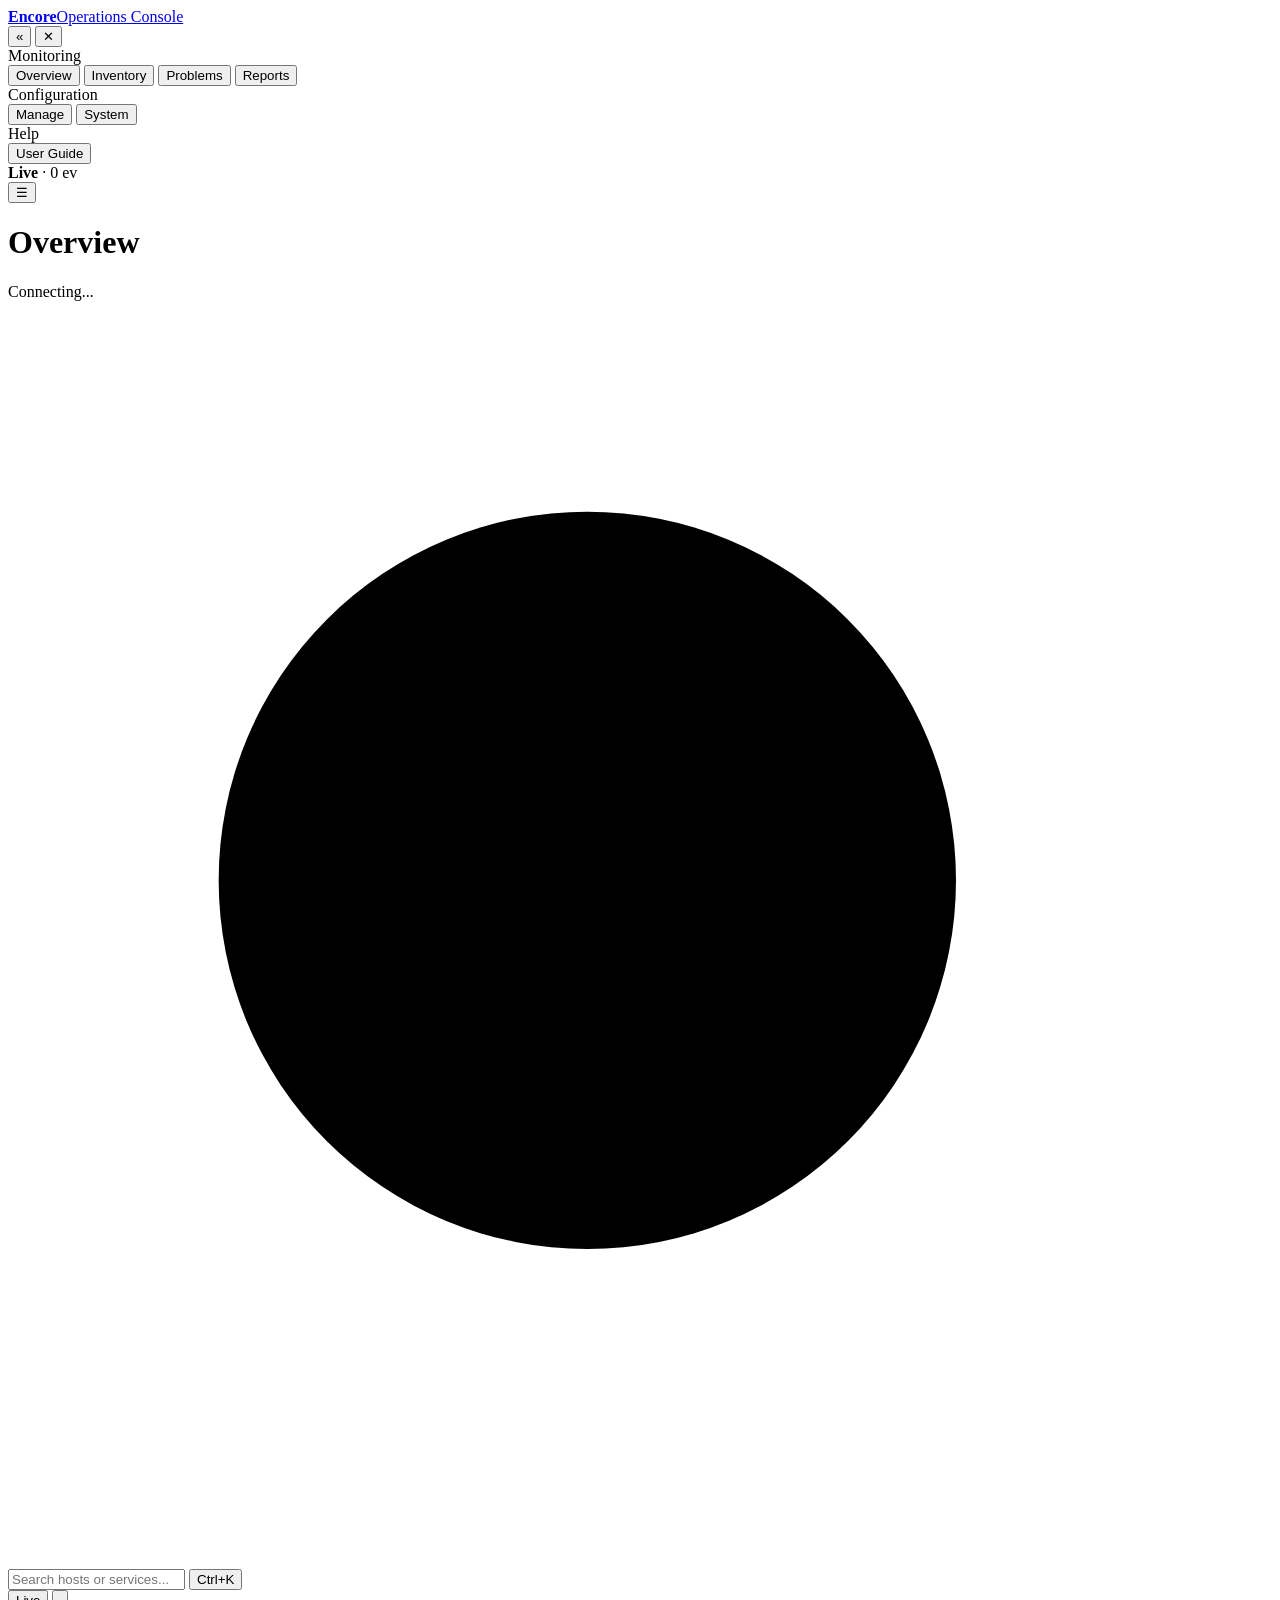
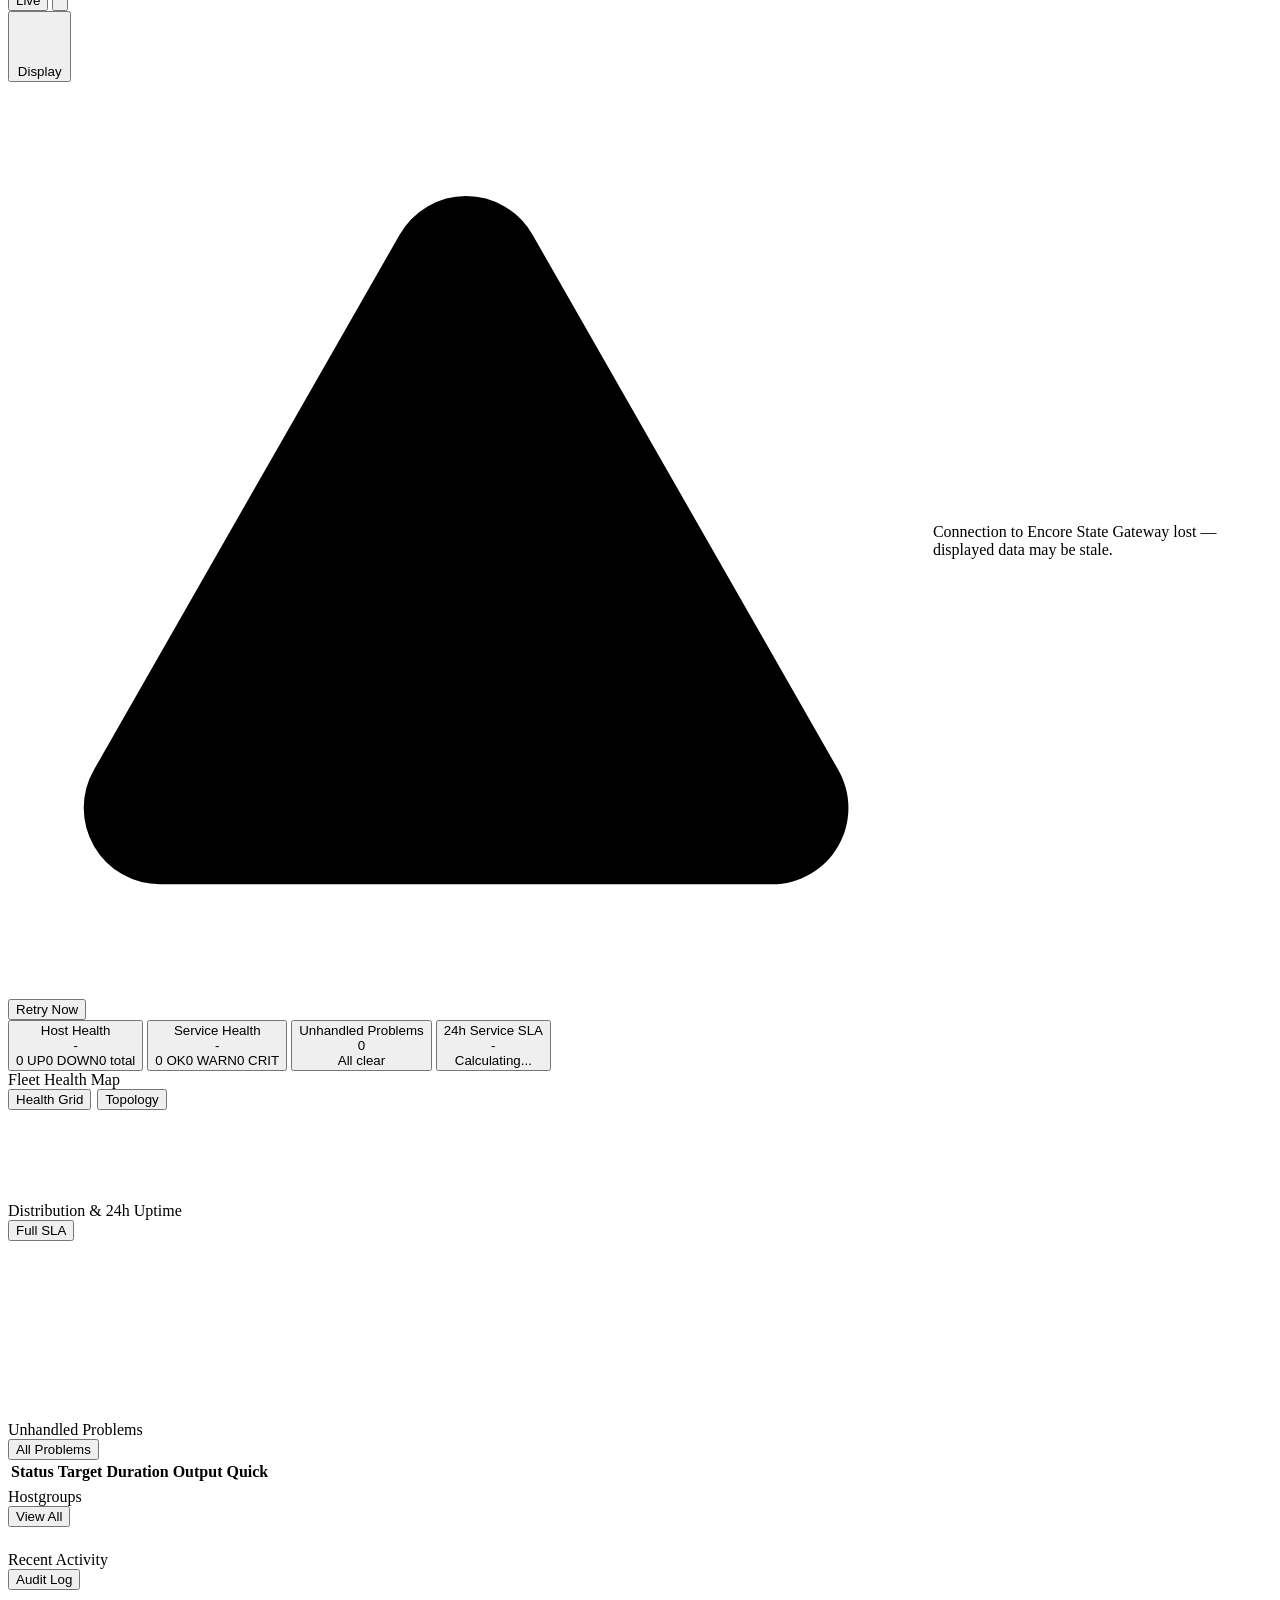
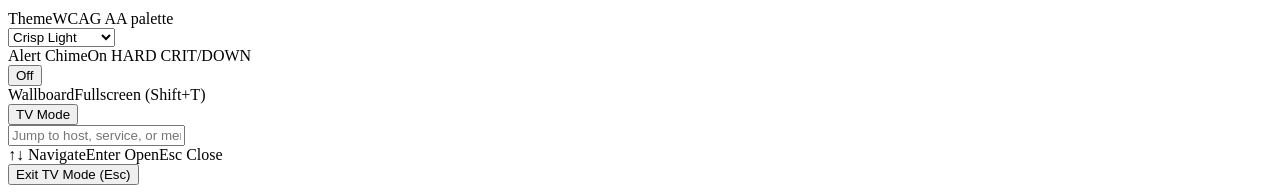
==== api/state-gateway/web/index.html @ 56de310e "feat(dashboard): impeccable UI/UX overhaul, WCAG AA contrast, hardening and a11y" ====
<!DOCTYPE html>
<html lang="en">
<head>
<meta charset="utf-8">
<meta name="viewport" content="width=device-width, initial-scale=1">
<title>Encore — Monitoring &amp; Operations Console</title>
<link rel="icon" href="/favicon.ico" sizes="any">
<link rel="icon" type="image/png" sizes="32x32" href="/assets/favicon/favicon-32.png">
<link rel="apple-touch-icon" href="/assets/favicon/apple-touch-icon.png">
<link rel="stylesheet" href="/css/app.css">
</head>
<body>
<div class="shell">
  <!-- Mobile Sidebar Backdrop -->
  <div class="sb-backdrop" id="sb-backdrop" onclick="closeMobileSidebar()"></div>

  <!-- Left Sidebar -->
  <aside class="sidebar" id="sidebar" aria-label="Primary Navigation">
    <div class="sb-head">
      <a class="sb-brand" href="#overview" onclick="setView('overview');return false">
        <encore-icon name="logo" size="2" live></encore-icon>
        <div class="brand-text"><strong>Encore</strong><span>Operations Console</span></div>
      </a>
      <button class="sb-toggle desktop-only" id="sb-toggle-btn" onclick="toggleSidebar()" title="Collapse sidebar" aria-label="Collapse sidebar" aria-expanded="true">«</button>
      <button class="sb-toggle mobile-only" onclick="closeMobileSidebar()" title="Close menu" aria-label="Close menu">✕</button>
    </div>

    <nav class="sb-nav">
      <div class="nav-section">Monitoring</div>
      <button class="nav-item active" id="nav-overview" onclick="setView('overview')" title="Overview" aria-label="Overview">
        <img src="/assets/icons/dashboard.svg" alt=""><span class="nav-text">Overview</span>
      </button>
      <button class="nav-item" id="nav-inventory" onclick="setView('inventory')" title="Inventory" aria-label="Inventory">
        <img src="/assets/icons/server.svg" alt=""><span class="nav-text">Inventory</span>
      </button>
      <button class="nav-item" id="nav-problems" onclick="setView('problems')" title="Problems" aria-label="Problems">
        <img src="/assets/icons/alert.svg" alt=""><span class="nav-text">Problems</span>
        <span class="nav-badge" id="nav-prob-badge" style="display:none">0</span>
      </button>
      <button class="nav-item" id="nav-reports" onclick="setView('reports')" title="Reports" aria-label="Reports">
        <img src="/assets/icons/database.svg" alt=""><span class="nav-text">Reports</span>
      </button>

      <div class="nav-divider"></div>
      <div class="nav-section">Configuration</div>
      <button class="nav-item" id="nav-manage" onclick="setView('manage')" title="Manage Configuration" aria-label="Manage Configuration">
        <img src="/assets/icons/settings.svg" alt=""><span class="nav-text">Manage</span>
        <span class="nav-badge warn" id="nav-pending-badge" style="display:none" title="Pending configuration changes">•</span>
      </button>
      <button class="nav-item" id="nav-system" onclick="setView('system')" title="System Controls" aria-label="System Controls">
        <img src="/assets/icons/log.svg" alt=""><span class="nav-text">System</span>
      </button>

      <div class="nav-divider"></div>
      <div class="nav-section">Help</div>
      <button class="nav-item" id="nav-guide" onclick="setView('guide')" title="User Guide" aria-label="User Guide">
        <img src="/assets/icons/cloud.svg" alt=""><span class="nav-text">User Guide</span>
      </button>
    </nav>

    <div class="sb-foot">
      <div class="sb-status" role="status" aria-live="polite">
        <span class="pulse-dot ok" id="conn-dot"></span>
        <span class="sb-foot-text"><b id="conn-label">Live</b> · <span id="events-pill">0 ev</span></span>
      </div>
    </div>
  </aside>

  <!-- Main Workspace -->
  <div class="main">
    <header class="topbar">
      <div class="topbar-left">
        <button class="btn btn-sm mobile-menu-btn" onclick="openMobileSidebar()" aria-label="Open navigation menu">☰</button>
        <div>
          <h1 class="page-title" id="page-title">Overview</h1>
          <div class="page-sub" id="sub-meta">Connecting...</div>
        </div>
      </div>
      <div class="topbar-right">
        <div class="search-box">
          <span class="search-ico" aria-hidden="true">
            <svg class="ui-ico sm" viewBox="0 0 24 24"><circle cx="11" cy="11" r="7"/><path d="m20 20-3.5-3.5"/></svg>
          </span>
          <input type="search" id="global-search" placeholder="Search hosts or services..." aria-label="Search hosts or services" oninput="onGlobalSearch()">
          <button type="button" class="kbd-hint desktop-only" onclick="openQuickJump()" title="Open Quick Jump (Ctrl+K)">Ctrl+K</button>
        </div>

        <div style="display:inline-flex;gap:4px">
          <button class="btn btn-sm active" id="live-toggle-btn" onclick="toggleLiveUpdates()" title="Real-time SSE active — click to pause/resume">Live</button>
          <button class="icon-btn" onclick="refreshAll()" title="Refresh now" aria-label="Refresh data now">
            <svg class="ui-ico sm" viewBox="0 0 24 24"><path d="M21 12a9 9 0 1 1-2.64-6.36"/><path d="M21 3v6h-6"/></svg>
          </button>
        </div>

        <div class="menu-anchor">
          <button class="btn btn-sm" id="display-menu-btn" onclick="toggleDisplayMenu(event)" aria-haspopup="true" aria-expanded="false" title="Display, Theme, Alerts &amp; TV Mode">
            <svg class="ui-ico sm" viewBox="0 0 24 24"><path d="M4 21v-7M4 10V3M12 21v-9M12 8V3M20 21v-5M20 12V3M2 14h4M10 8h4M18 16h4"/></svg>
            <span class="desktop-only">Display</span>
          </button>
        </div>

        <button class="user-chip" id="user-chip" onclick="openAccountModal()" title="Account &amp; RBAC Role" style="display:none">
          <span id="user-chip-name">admin</span>
          <span class="flag-tag" id="user-chip-role">ADMIN</span>
        </button>
      </div>
    </header>

    <!-- High-Contrast Connection Lost / Stale Data Banner -->
    <div class="conn-banner" id="conn-banner" role="alert">
      <div style="display:flex;align-items:center;gap:8px">
        <svg class="ui-ico" viewBox="0 0 24 24"><path d="m21.73 18-8-14a2 2 0 0 0-3.48 0l-8 14A2 2 0 0 0 4 21h16a2 2 0 0 0 1.73-3Z"/><path d="M12 9v4M12 17h.01"/></svg>
        <span id="conn-banner-text">Connection to Encore State Gateway lost — displayed data may be stale.</span>
      </div>
      <button class="btn btn-sm" onclick="refreshAll()">Retry Now</button>
    </div>

    <!-- Pending Configuration Changes Banner -->
    <div class="pending-banner" id="pending-banner" style="display:none">
      <div style="display:flex;align-items:center;gap:8px;flex-wrap:wrap">
        <span class="badge c-warn">DRAFT</span>
        <span id="pending-summary-text"><b>Pending Encore Config</b> — changes are not active until Apply &amp; Reload.</span>
      </div>
      <div style="display:flex;gap:6px;flex-wrap:wrap">
        <button class="btn btn-sm" onclick="openDiffReviewModal()">Review Changes</button>
        <button class="btn btn-sm danger" onclick="discardPendingChanges()">Discard</button>
        <button class="btn btn-sm" onclick="setView('manage');runValidate(false)">Validate</button>
        <button class="btn btn-sm primary" onclick="runValidate(true)">Apply &amp; Reload</button>
      </div>
    </div>

    <main class="content">
      <!-- OVERVIEW -->
      <section id="sec-overview" class="view-section">
        <div class="kpi-grid">
          <button type="button" class="kpi-card" onclick="setView('inventory','byhost')">
            <div class="kpi-top"><span class="kpi-label">Host Health</span><img class="kpi-icon" id="kpi-h-icon" src="/assets/status/status-ok.svg" alt=""></div>
            <div class="kpi-val" id="ov-h-pct">-</div>
            <div class="kpi-sub"><span id="ov-h-up">0 UP</span><span id="ov-h-down" style="color:var(--crit-fg)">0 DOWN</span><span id="ov-h-tot">0 total</span></div>
          </button>
          <button type="button" class="kpi-card" onclick="setView('inventory','services')">
            <div class="kpi-top"><span class="kpi-label">Service Health</span><img class="kpi-icon" id="kpi-s-icon" src="/assets/status/status-ok.svg" alt=""></div>
            <div class="kpi-val" id="ov-s-pct">-</div>
            <div class="kpi-sub"><span id="ov-s-ok">0 OK</span><span id="ov-s-warn" style="color:var(--warn-fg)">0 WARN</span><span id="ov-s-crit" style="color:var(--crit-fg)">0 CRIT</span></div>
          </button>
          <button type="button" class="kpi-card" id="kpi-unhandled-card" onclick="quickUnhandled()">
            <div class="kpi-top"><span class="kpi-label">Unhandled Problems</span><img class="kpi-icon" id="kpi-u-icon" src="/assets/status/status-info.svg" alt=""></div>
            <div class="kpi-val" id="ov-unhandled">0</div>
            <div class="kpi-sub"><span id="ov-u-sub">All clear</span></div>
          </button>
          <button type="button" class="kpi-card" onclick="setView('reports','sla')">
            <div class="kpi-top"><span class="kpi-label">24h Service SLA</span><img class="kpi-icon" id="kpi-sla-icon" src="/assets/status/status-ok.svg" alt=""></div>
            <div class="kpi-val" id="ov-sla-val">-</div>
            <div class="kpi-sub"><span id="ov-sla-sub">Calculating...</span></div>
          </button>
        </div>

        <!-- Incident-First Slot: Unhandled Problems moves here automatically when unhandled > 0 -->
        <div id="ov-incident-top"></div>

        <!-- Overview Visual Charts Row -->
        <div class="ov-visuals">
          <div class="panel" style="margin-bottom:0">
            <div class="panel-head">
              <div class="panel-title"><img src="/assets/icons/network.svg" alt="">Fleet Health Map</div>
              <div style="display:flex;gap:6px">
                <button class="btn btn-sm active" id="ov-map-grid-btn" onclick="setOvMapMode('grid')">Health Grid</button>
                <button class="btn btn-sm" id="ov-map-topo-btn" onclick="setOvMapMode('topo')">Topology</button>
              </div>
            </div>
            <div id="ov-fleet-map" style="padding:14px 16px"><div class="skel-stack"><div class="skel" style="width:60%"></div><div class="skel" style="height:64px"></div></div></div>
          </div>
          <div class="panel" style="margin-bottom:0">
            <div class="panel-head">
              <div class="panel-title"><img src="/assets/icons/database.svg" alt="">Distribution &amp; 24h Uptime</div>
              <button class="btn btn-sm" onclick="setView('reports','sla')">Full SLA</button>
            </div>
            <div id="ov-mini-charts" style="padding:14px 16px"><div class="skel-stack"><div class="skel" style="height:80px"></div><div class="skel" style="height:56px"></div></div></div>
          </div>
        </div>

        <div class="split-2" style="margin-top:16px">
          <div id="ov-incident-home">
            <div class="panel" id="ov-prob-panel">
              <div class="panel-head">
                <div class="panel-title"><img src="/assets/icons/alert.svg" alt="">Unhandled Problems</div>
                <button class="btn btn-sm" onclick="setView('problems')">All Problems</button>
              </div>
              <div class="table-wrap">
                <table>
                  <thead><tr><th>Status</th><th>Target</th><th>Duration</th><th>Output</th><th style="text-align:right">Quick</th></tr></thead>
                  <tbody id="ov-prob-body"><tr><td colspan="5"><div class="skel-stack"><div class="skel"></div><div class="skel" style="width:75%"></div></div></td></tr></tbody>
                </table>
              </div>
            </div>
          </div>
          <div>
            <div class="panel">
              <div class="panel-head">
                <div class="panel-title"><img src="/assets/icons/network.svg" alt="">Hostgroups</div>
                <button class="btn btn-sm" onclick="setView('inventory','groups')">View All</button>
              </div>
              <div id="ov-hg-list" style="padding:12px 16px"><div class="skel-stack"><div class="skel"></div><div class="skel" style="width:80%"></div></div></div>
            </div>
            <div class="panel" id="ov-audit-panel">
              <div class="panel-head">
                <div class="panel-title"><img src="/assets/icons/log.svg" alt="">Recent Activity</div>
                <button class="btn btn-sm" onclick="setView('system','audit')">Audit Log</button>
              </div>
              <div id="ov-audit-list" style="padding:10px 16px"><div class="skel-stack"><div class="skel"></div></div></div>
            </div>
          </div>
        </div>
      </section>

      <!-- INVENTORY & PROBLEMS -->
      <section id="sec-monitor" class="view-section" style="display:none">
        <div class="subtabs">
          <div class="subtab-list" id="mon-subtabs"></div>
          <div class="subtab-actions" id="mon-filters">
            <select id="hg-select" aria-label="Filter by hostgroup" onchange="onFilterChange()"><option value="">All Hostgroups</option></select>
            <select id="sg-select" aria-label="Filter by servicegroup" onchange="onFilterChange()"><option value="">All Servicegroups</option></select>
            <select id="state-select" aria-label="Filter by status" onchange="onFilterChange()"><option value="">All States</option></select>
            <select id="sort-select" aria-label="Sort order" onchange="onFilterChange()">
              <option value="severity">Sort: Severity</option>
              <option value="name">Sort: Name</option>
              <option value="last_check">Sort: Last Check</option>
              <option value="duration">Sort: State Age</option>
            </select>
            <label class="chk-pill"><input type="checkbox" id="unhandled-chk" onchange="onFilterChange()"> Unhandled</label>
            <button class="btn btn-sm" id="group-view-btn" onclick="toggleGroupByHost()">Grouped</button>
            <select id="limit-select" aria-label="Items per page" onchange="onFilterChange()"><option value="25">25 / page</option><option value="50" selected>50 / page</option><option value="100">100 / page</option></select>
            <button class="btn btn-sm" id="clear-filters-btn" style="display:none" onclick="clearMonitorFilters()">Clear filters</button>
          </div>
        </div>
        <div id="mon-bulk-bar" class="bulk-bar" style="display:none"></div>
        <div id="mon-body"></div>
      </section>

      <!-- MANAGE -->
      <section id="sec-manage" class="view-section" style="display:none">
        <div class="subtabs">
          <div class="subtab-list">
            <button class="subtab active" id="mtab-objects" onclick="setManageTab('objects')">Hosts &amp; Services</button>
            <button class="subtab" id="mtab-templates" onclick="setManageTab('templates')">Templates</button>
            <button class="subtab" id="mtab-commands" onclick="setManageTab('commands')">Commands</button>
            <button class="subtab" id="mtab-groups" onclick="setManageTab('groups')">Groups</button>
            <button class="subtab" id="mtab-notifications" onclick="setManageTab('notifications')">Notifications</button>
            <button class="subtab" id="mtab-secrets" onclick="setManageTab('secrets')">Secrets</button>
            <button class="subtab" id="mtab-users" onclick="setManageTab('users')">Users</button>
          </div>
          <div class="subtab-actions">
            <button class="btn btn-sm" id="mg-review-btn" style="display:none" onclick="openDiffReviewModal()">Review Diff</button>
            <button class="btn btn-sm" onclick="runValidate(false)">Validate</button>
            <button class="btn btn-sm primary" onclick="runValidate(true)">Apply &amp; Reload</button>
          </div>
        </div>
        <pre class="console-out" id="validate-console"></pre>
        <div id="manage-content"></div>
      </section>

      <!-- SYSTEM -->
      <section id="sec-system" class="view-section" style="display:none">
        <div class="subtabs">
          <div class="subtab-list">
            <button class="subtab active" id="stab-controls" onclick="setSysTab('controls')">Controls</button>
            <button class="subtab" id="stab-backups" onclick="setSysTab('backups')">Backups</button>
            <button class="subtab" id="stab-audit" onclick="setSysTab('audit')">Audit</button>
          </div>
        </div>
        <div id="system-content"></div>
      </section>

      <!-- GUIDE -->
      <section id="sec-guide" class="view-section" style="display:none">
        <div class="subtabs">
          <div class="subtab-list">
            <button class="subtab active" id="gtab-quick" onclick="setGuideTab('quick')">Workflow</button>
            <button class="subtab" id="gtab-menus" onclick="setGuideTab('menus')">Menus &amp; Features</button>
            <button class="subtab" id="gtab-ncpa" onclick="setGuideTab('ncpa')">NCPA Setup</button>
            <button class="subtab" id="gtab-notify" onclick="setGuideTab('notify')">Notifications</button>
            <button class="subtab" id="gtab-catalog" onclick="setGuideTab('catalog')">Catalog</button>
            <button class="subtab" id="gtab-paths" onclick="setGuideTab('paths')">Paths &amp; FAQ</button>
          </div>
          <div class="subtab-actions">
            <input type="search" id="guide-search" placeholder="Filter guide..." aria-label="Filter guide" style="width:180px" oninput="renderGuide()">
          </div>
        </div>
        <div id="guide-content"></div>
      </section>

      <!-- REPORTS -->
      <section id="sec-reports" class="view-section" style="display:none">
        <div class="subtabs">
          <div class="subtab-list">
            <button class="subtab active" id="rtab-sla" onclick="setReportTab('sla')">SLA &amp; Charts</button>
            <button class="subtab" id="rtab-metrics" onclick="setReportTab('metrics')">Metrics</button>
            <button class="subtab" id="rtab-alerts" onclick="setReportTab('alerts')">Alerts</button>
            <button class="subtab" id="rtab-eventlog" onclick="setReportTab('eventlog')">Event Log</button>
          </div>
          <div class="subtab-actions">
            <button class="btn btn-sm active" id="rr-24h" onclick="setReportRange('24h')">24h</button>
            <button class="btn btn-sm" id="rr-7d" onclick="setReportRange('7d')">7d</button>
            <button class="btn btn-sm" id="rr-30d" onclick="setReportRange('30d')">30d</button>
            <button class="btn btn-sm" id="rr-custom" onclick="setReportRange('custom')">Custom</button>
          </div>
        </div>
        <div class="rep-filterbar" id="rep-filterbar">
          <select id="rep-target" aria-label="Report target" onchange="onReportFilterChange()"><option value="services">Services</option><option value="hosts">Hosts</option></select>
          <select id="rep-hg" aria-label="Filter by hostgroup" onchange="onReportFilterChange()"><option value="">All Hostgroups</option></select>
          <select id="rep-host" aria-label="Filter by host" onchange="onReportHostChange()"><option value="">All Hosts</option></select>
          <select id="rep-svc" aria-label="Filter by service" onchange="onReportFilterChange()"><option value="">All Services</option></select>
          <div id="rep-custom-dates" style="display:none;gap:6px;align-items:center">
            <input type="date" id="rep-from" aria-label="Start date" onchange="loadReports()">
            <span class="name-sub">to</span>
            <input type="date" id="rep-to" aria-label="End date" onchange="loadReports()">
          </div>
          <div id="rep-sla-controls" style="display:flex;gap:6px;margin-left:auto;flex-wrap:wrap">
            <button class="btn btn-sm active" id="rep-group-btn" onclick="toggleRepGroupByHost()">Grouped</button>
            <button class="btn btn-sm" onclick="openDigestModal()">Schedule Digest</button>
            <button class="btn btn-sm" onclick="exportReport('csv')">CSV</button>
            <button class="btn btn-sm primary" onclick="exportReport('html')">Print / PDF</button>
          </div>
        </div>
        <div id="reports-content"></div>
      </section>
    </main>
  </div>
</div>

<!-- Display Preferences Popover (Outside overflow containers) -->
<div class="display-menu" id="display-menu" role="menu" aria-label="Display Preferences">
  <div class="dm-row">
    <div><span class="dm-label">Theme</span><span class="dm-sub">WCAG AA palette</span></div>
    <select id="theme-select" onchange="applyTheme(this.value)" aria-label="Select Theme">
      <option value="light">Crisp Light</option>
      <option value="dark">Midnight Slate</option>
      <option value="cyber">Encore Cyber</option>
      <option value="nord">Nordic Frost</option>
      <option value="emerald">Terminal Ops</option>
    </select>
  </div>
  <div class="dm-row">
    <div><span class="dm-label">Alert Chime</span><span class="dm-sub">On HARD CRIT/DOWN</span></div>
    <button class="btn btn-sm" id="alert-sound-btn" onclick="toggleAlertSound()">Off</button>
  </div>
  <div class="dm-row">
    <div><span class="dm-label">Wallboard</span><span class="dm-sub">Fullscreen (Shift+T)</span></div>
    <button class="btn btn-sm" id="tv-mode-btn" onclick="closeDisplayMenu();toggleTVMode()">TV Mode</button>
  </div>
</div>

<!-- Drawers (z:40), Modals & Quick Jump (z:50) -->
<div class="drawer-wrap" id="drawer-wrap" role="dialog" aria-modal="true" aria-label="Object Details" onclick="if(event.target===this)closeDrawer()"><div class="drawer" id="drawer-body"></div></div>
<div class="backdrop" id="modal-backdrop" role="dialog" aria-modal="true" onclick="if(event.target===this)closeModal()"><div class="modal" id="modal-content"></div></div>
<div class="backdrop" id="confirm-backdrop" role="dialog" aria-modal="true" onclick="if(event.target===this)resolveConfirm(false)">
  <div class="modal confirm-modal" id="confirm-content"></div>
</div>
<div class="backdrop" id="qj-backdrop" role="dialog" aria-modal="true" aria-label="Quick Jump" onclick="if(event.target===this)closeQuickJump()">
  <div class="qj-box">
    <input type="text" id="qj-input" placeholder="Jump to host, service, or menu..." aria-label="Quick Jump search" oninput="renderQuickJump()" onkeydown="onQuickJumpKey(event)">
    <div class="qj-list" id="qj-list"></div>
    <div class="qj-foot"><span>↑↓ Navigate</span><span>Enter Open</span><span>Esc Close</span></div>
  </div>
</div>
<div id="toast" role="status" aria-live="polite"></div>
<button class="btn primary tv-exit-btn" id="tv-exit-btn" onclick="toggleTVMode()">Exit TV Mode (Esc)</button>

<script src="/js/encore-icons.js"></script>
<script src="/js/core.js"></script>
<script src="/js/monitor.js"></script>
<script src="/js/manage.js"></script>
<script src="/js/guide.js"></script>
<script src="/js/reports.js"></script>
<script>
  initAuthAndBoot();
</script>
</body>
</html>
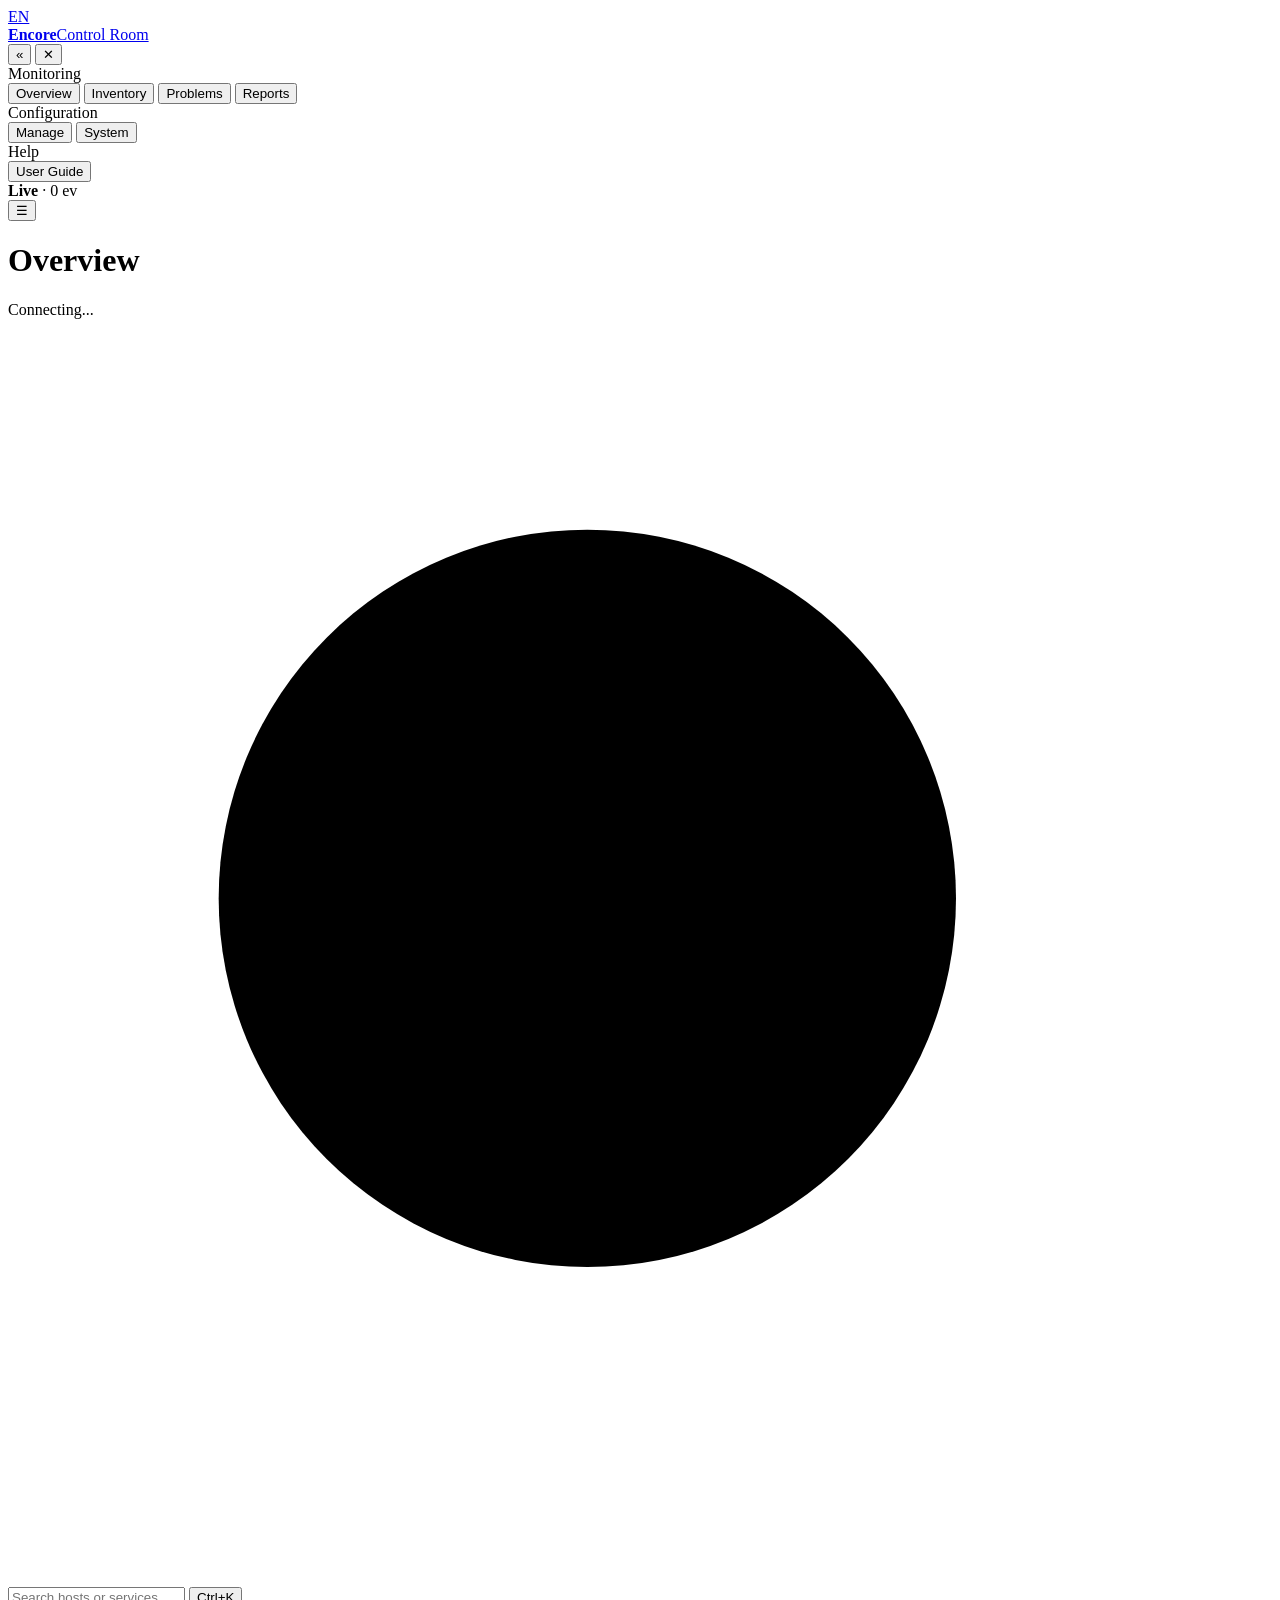
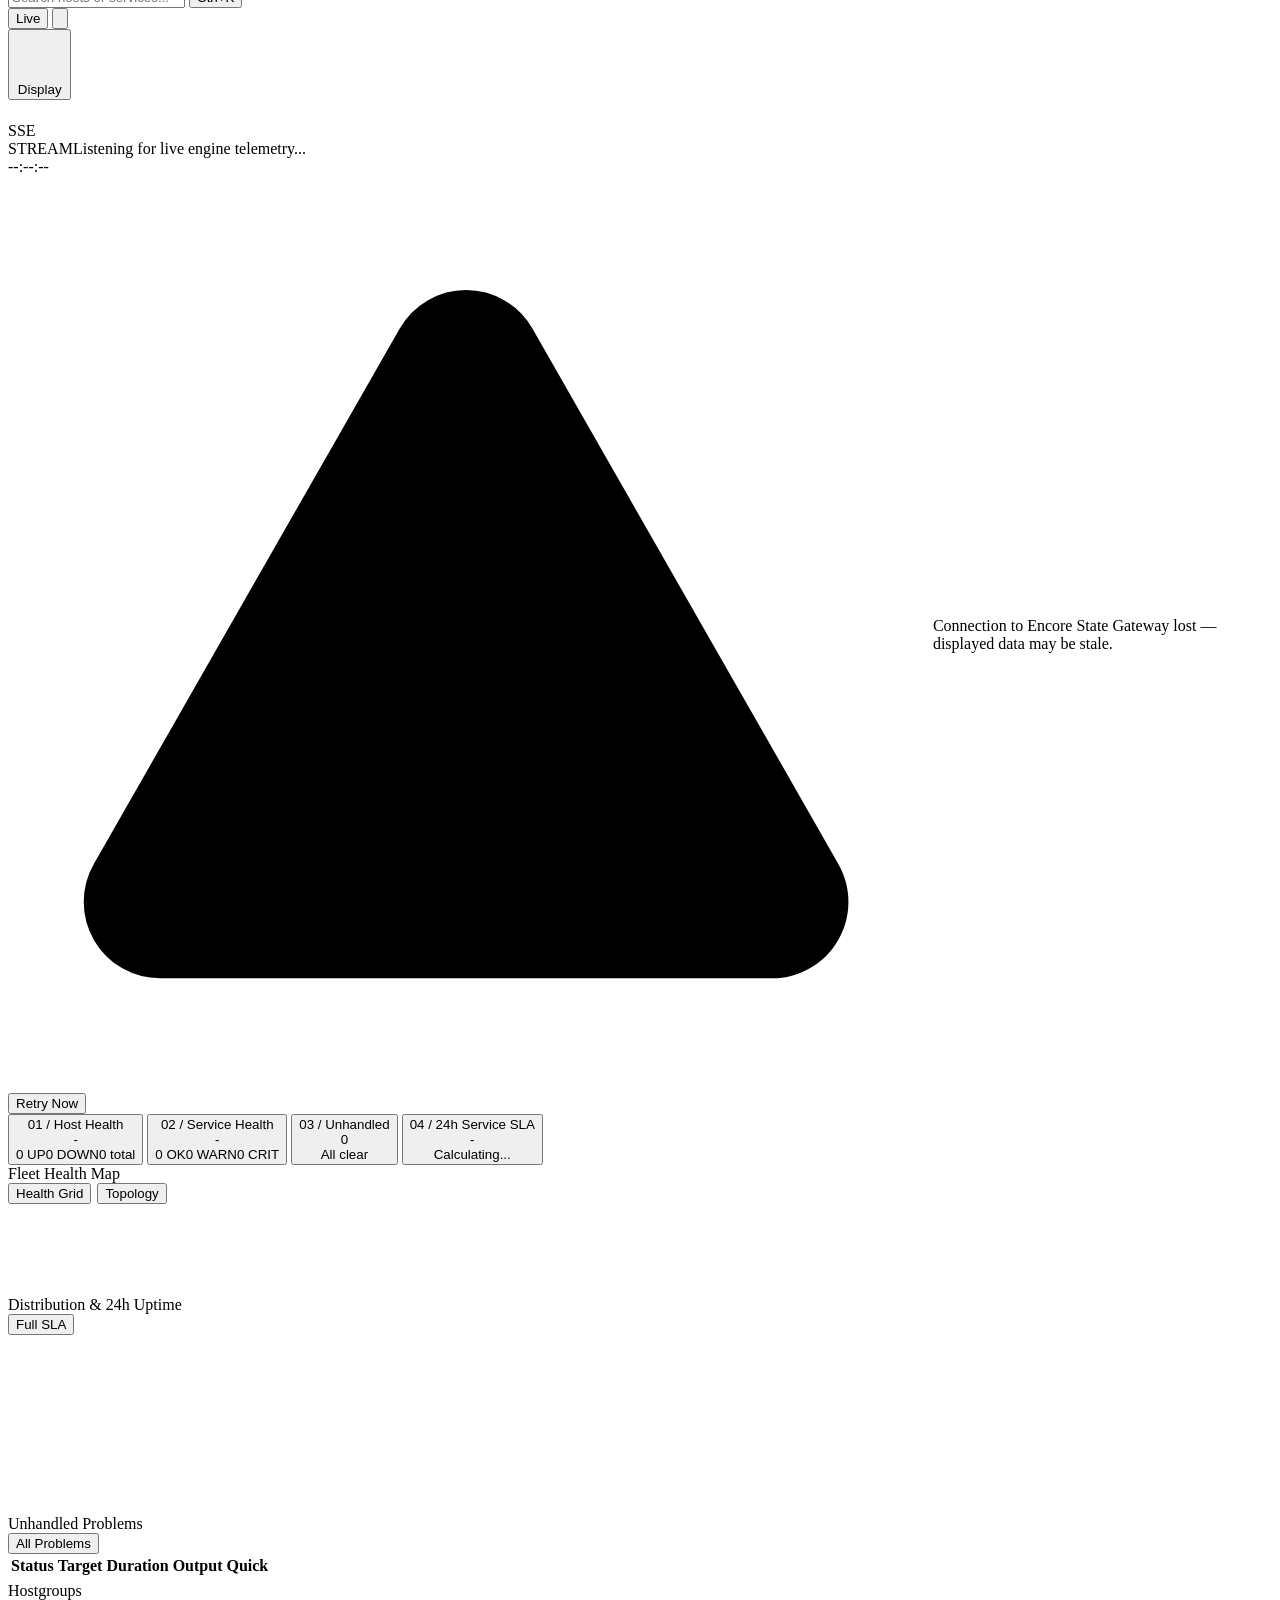
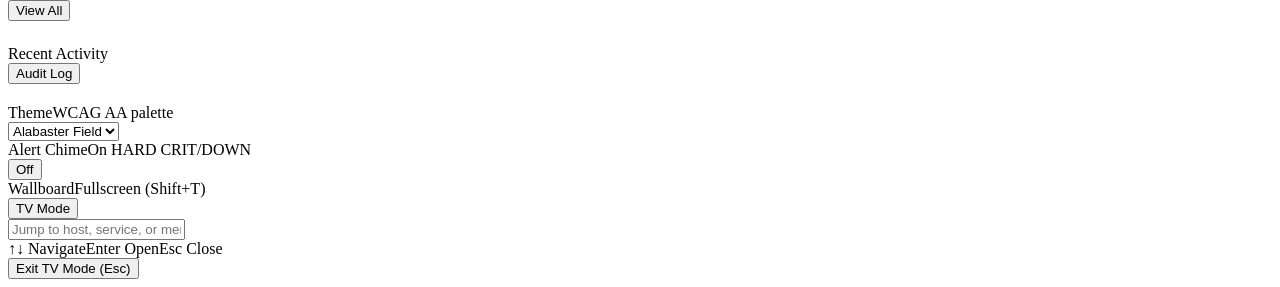
==== commit 6cb04cbb: "feat(ui): Swiss Control Room redesign, SSE pulse, radial topology & login" ====
--- a/api/state-gateway/web/index.html
+++ b/api/state-gateway/web/index.html
@@ -18,8 +18,8 @@
   <aside class="sidebar" id="sidebar" aria-label="Primary Navigation">
     <div class="sb-head">
       <a class="sb-brand" href="#overview" onclick="setView('overview');return false">
-        <encore-icon name="logo" size="2" live></encore-icon>
-        <div class="brand-text"><strong>Encore</strong><span>Operations Console</span></div>
+        <span class="brand-mark" aria-hidden="true">EN</span>
+        <div class="brand-text"><strong>Encore</strong><span>Control Room</span></div>
       </a>
       <button class="sb-toggle desktop-only" id="sb-toggle-btn" onclick="toggleSidebar()" title="Collapse sidebar" aria-label="Collapse sidebar" aria-expanded="true">«</button>
       <button class="sb-toggle mobile-only" onclick="closeMobileSidebar()" title="Close menu" aria-label="Close menu">✕</button>
@@ -106,6 +106,18 @@
       </div>
     </header>
 
+    <!-- Live SSE Telemetry Oscilloscope Ribbon -->
+    <div class="telemetry-ribbon" id="telemetry-ribbon" aria-label="Live telemetry stream">
+      <div class="tr-left">
+        <div class="tr-wave-wrap">
+          <span class="tr-wave-label">SSE</span>
+          <canvas id="sse-wave-canvas" width="232" height="36" aria-hidden="true"></canvas>
+        </div>
+        <div class="tr-ticker" id="tr-ticker"><span class="tr-tag">STREAM</span>Listening for live engine telemetry...</div>
+      </div>
+      <div class="tr-clock" id="tr-clock">--:--:--</div>
+    </div>
+
     <!-- High-Contrast Connection Lost / Stale Data Banner -->
     <div class="conn-banner" id="conn-banner" role="alert">
       <div style="display:flex;align-items:center;gap:8px">
@@ -134,22 +146,22 @@
       <section id="sec-overview" class="view-section">
         <div class="kpi-grid">
           <button type="button" class="kpi-card" onclick="setView('inventory','byhost')">
-            <div class="kpi-top"><span class="kpi-label">Host Health</span><img class="kpi-icon" id="kpi-h-icon" src="/assets/status/status-ok.svg" alt=""></div>
+            <div class="kpi-top"><span class="kpi-label">01 / Host Health</span><span class="kpi-led" id="kpi-h-led"></span></div>
             <div class="kpi-val" id="ov-h-pct">-</div>
             <div class="kpi-sub"><span id="ov-h-up">0 UP</span><span id="ov-h-down" style="color:var(--crit-fg)">0 DOWN</span><span id="ov-h-tot">0 total</span></div>
           </button>
           <button type="button" class="kpi-card" onclick="setView('inventory','services')">
-            <div class="kpi-top"><span class="kpi-label">Service Health</span><img class="kpi-icon" id="kpi-s-icon" src="/assets/status/status-ok.svg" alt=""></div>
+            <div class="kpi-top"><span class="kpi-label">02 / Service Health</span><span class="kpi-led" id="kpi-s-led"></span></div>
             <div class="kpi-val" id="ov-s-pct">-</div>
             <div class="kpi-sub"><span id="ov-s-ok">0 OK</span><span id="ov-s-warn" style="color:var(--warn-fg)">0 WARN</span><span id="ov-s-crit" style="color:var(--crit-fg)">0 CRIT</span></div>
           </button>
           <button type="button" class="kpi-card" id="kpi-unhandled-card" onclick="quickUnhandled()">
-            <div class="kpi-top"><span class="kpi-label">Unhandled Problems</span><img class="kpi-icon" id="kpi-u-icon" src="/assets/status/status-info.svg" alt=""></div>
+            <div class="kpi-top"><span class="kpi-label">03 / Unhandled</span><span class="kpi-led" id="kpi-u-led"></span></div>
             <div class="kpi-val" id="ov-unhandled">0</div>
             <div class="kpi-sub"><span id="ov-u-sub">All clear</span></div>
           </button>
           <button type="button" class="kpi-card" onclick="setView('reports','sla')">
-            <div class="kpi-top"><span class="kpi-label">24h Service SLA</span><img class="kpi-icon" id="kpi-sla-icon" src="/assets/status/status-ok.svg" alt=""></div>
+            <div class="kpi-top"><span class="kpi-label">04 / 24h Service SLA</span><span class="kpi-led" id="kpi-sla-led"></span></div>
             <div class="kpi-val" id="ov-sla-val">-</div>
             <div class="kpi-sub"><span id="ov-sla-sub">Calculating...</span></div>
           </button>
@@ -333,8 +345,8 @@
   <div class="dm-row">
     <div><span class="dm-label">Theme</span><span class="dm-sub">WCAG AA palette</span></div>
     <select id="theme-select" onchange="applyTheme(this.value)" aria-label="Select Theme">
-      <option value="light">Crisp Light</option>
-      <option value="dark">Midnight Slate</option>
+      <option value="light">Alabaster Field</option>
+      <option value="dark">Carbon Studio</option>
       <option value="cyber">Encore Cyber</option>
       <option value="nord">Nordic Frost</option>
       <option value="emerald">Terminal Ops</option>
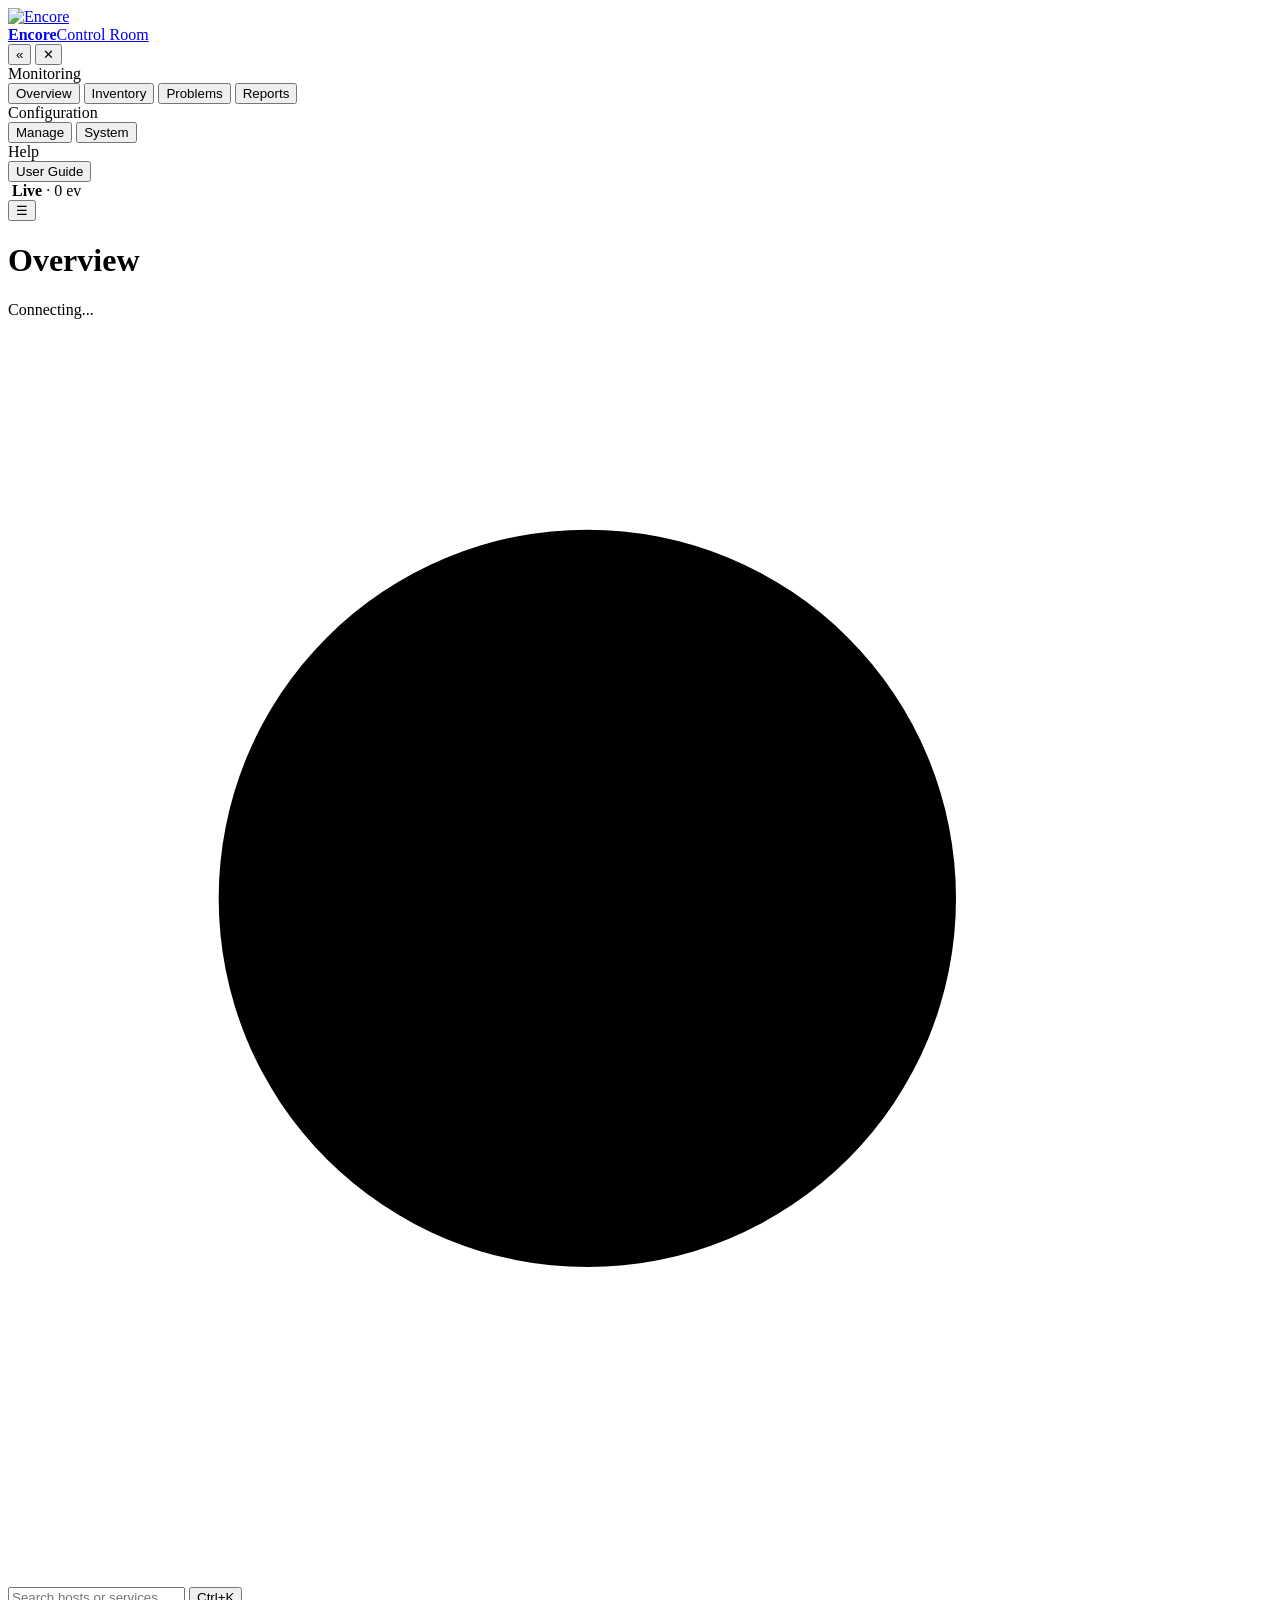
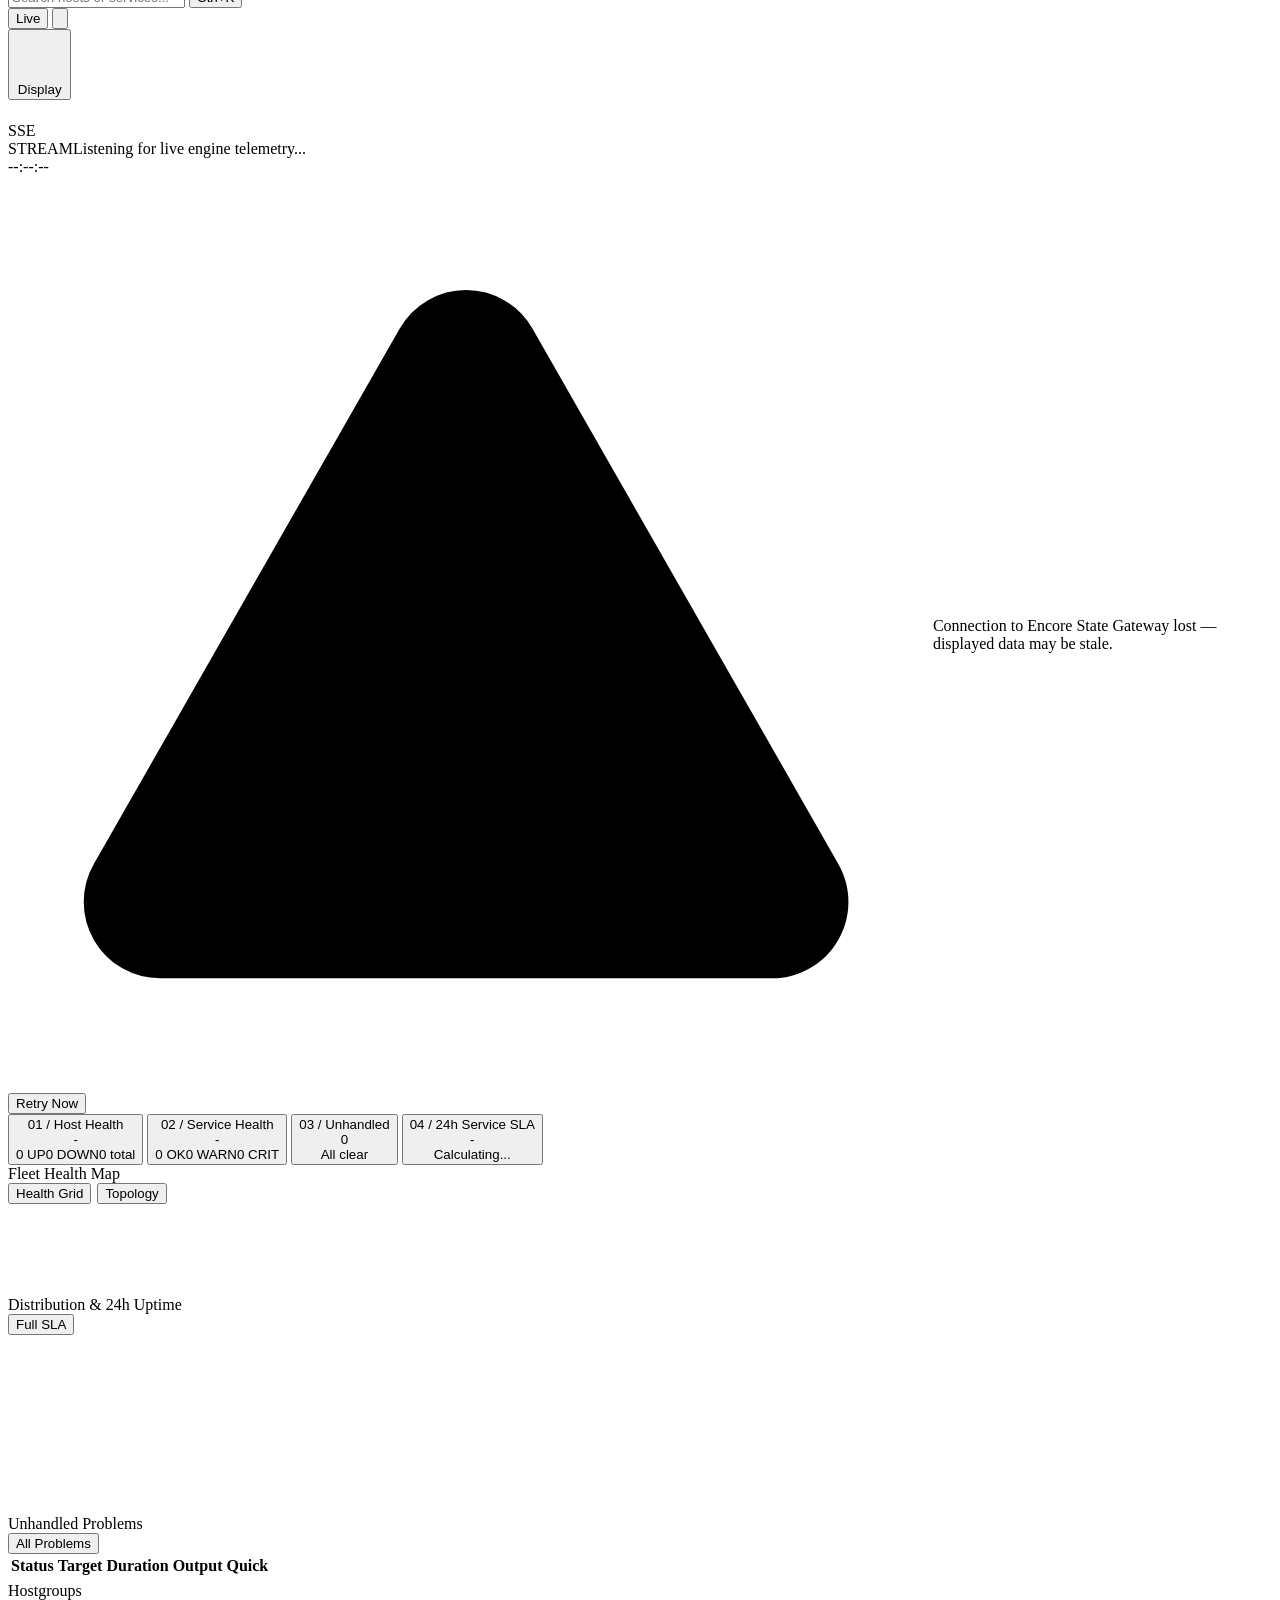
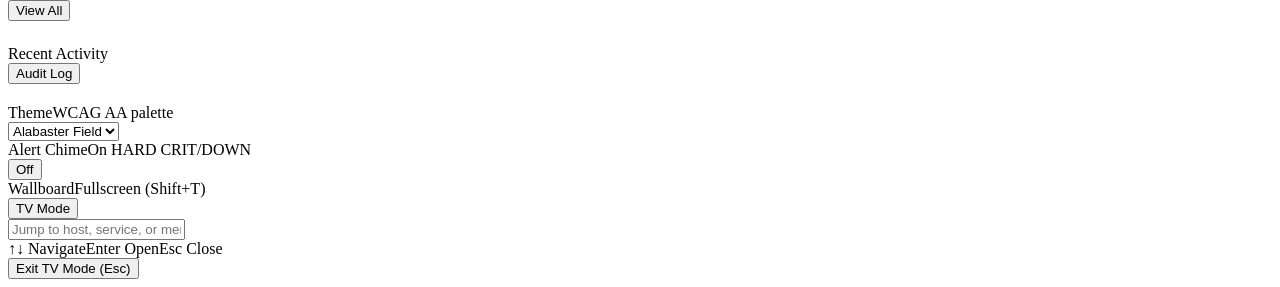
==== commit 015e04f9: "feat(assets,ui): bespoke Swiss Control Room artwork, GIFs, icons & layout polish" ====
--- a/api/state-gateway/web/index.html
+++ b/api/state-gateway/web/index.html
@@ -18,7 +18,7 @@
   <aside class="sidebar" id="sidebar" aria-label="Primary Navigation">
     <div class="sb-head">
       <a class="sb-brand" href="#overview" onclick="setView('overview');return false">
-        <span class="brand-mark" aria-hidden="true">EN</span>
+        <img class="brand-emblem" src="/assets/logo/encore-emblem.png" alt="Encore">
         <div class="brand-text"><strong>Encore</strong><span>Control Room</span></div>
       </a>
       <button class="sb-toggle desktop-only" id="sb-toggle-btn" onclick="toggleSidebar()" title="Collapse sidebar" aria-label="Collapse sidebar" aria-expanded="true">«</button>
@@ -60,6 +60,7 @@
 
     <div class="sb-foot">
       <div class="sb-status" role="status" aria-live="polite">
+        <img class="beacon-gif" src="/assets/animated/telemetry-beacon.gif" alt="">
         <span class="pulse-dot ok" id="conn-dot"></span>
         <span class="sb-foot-text"><b id="conn-label">Live</b> · <span id="events-pill">0 ev</span></span>
       </div>
@@ -144,6 +145,9 @@
     <main class="content">
       <!-- OVERVIEW -->
       <section id="sec-overview" class="view-section">
+        <!-- Editorial Operational Readiness / Incident Command Strip -->
+        <div id="ov-readiness-banner" class="readiness-banner"></div>
+
         <div class="kpi-grid">
           <button type="button" class="kpi-card" onclick="setView('inventory','byhost')">
             <div class="kpi-top"><span class="kpi-label">01 / Host Health</span><span class="kpi-led" id="kpi-h-led"></span></div>
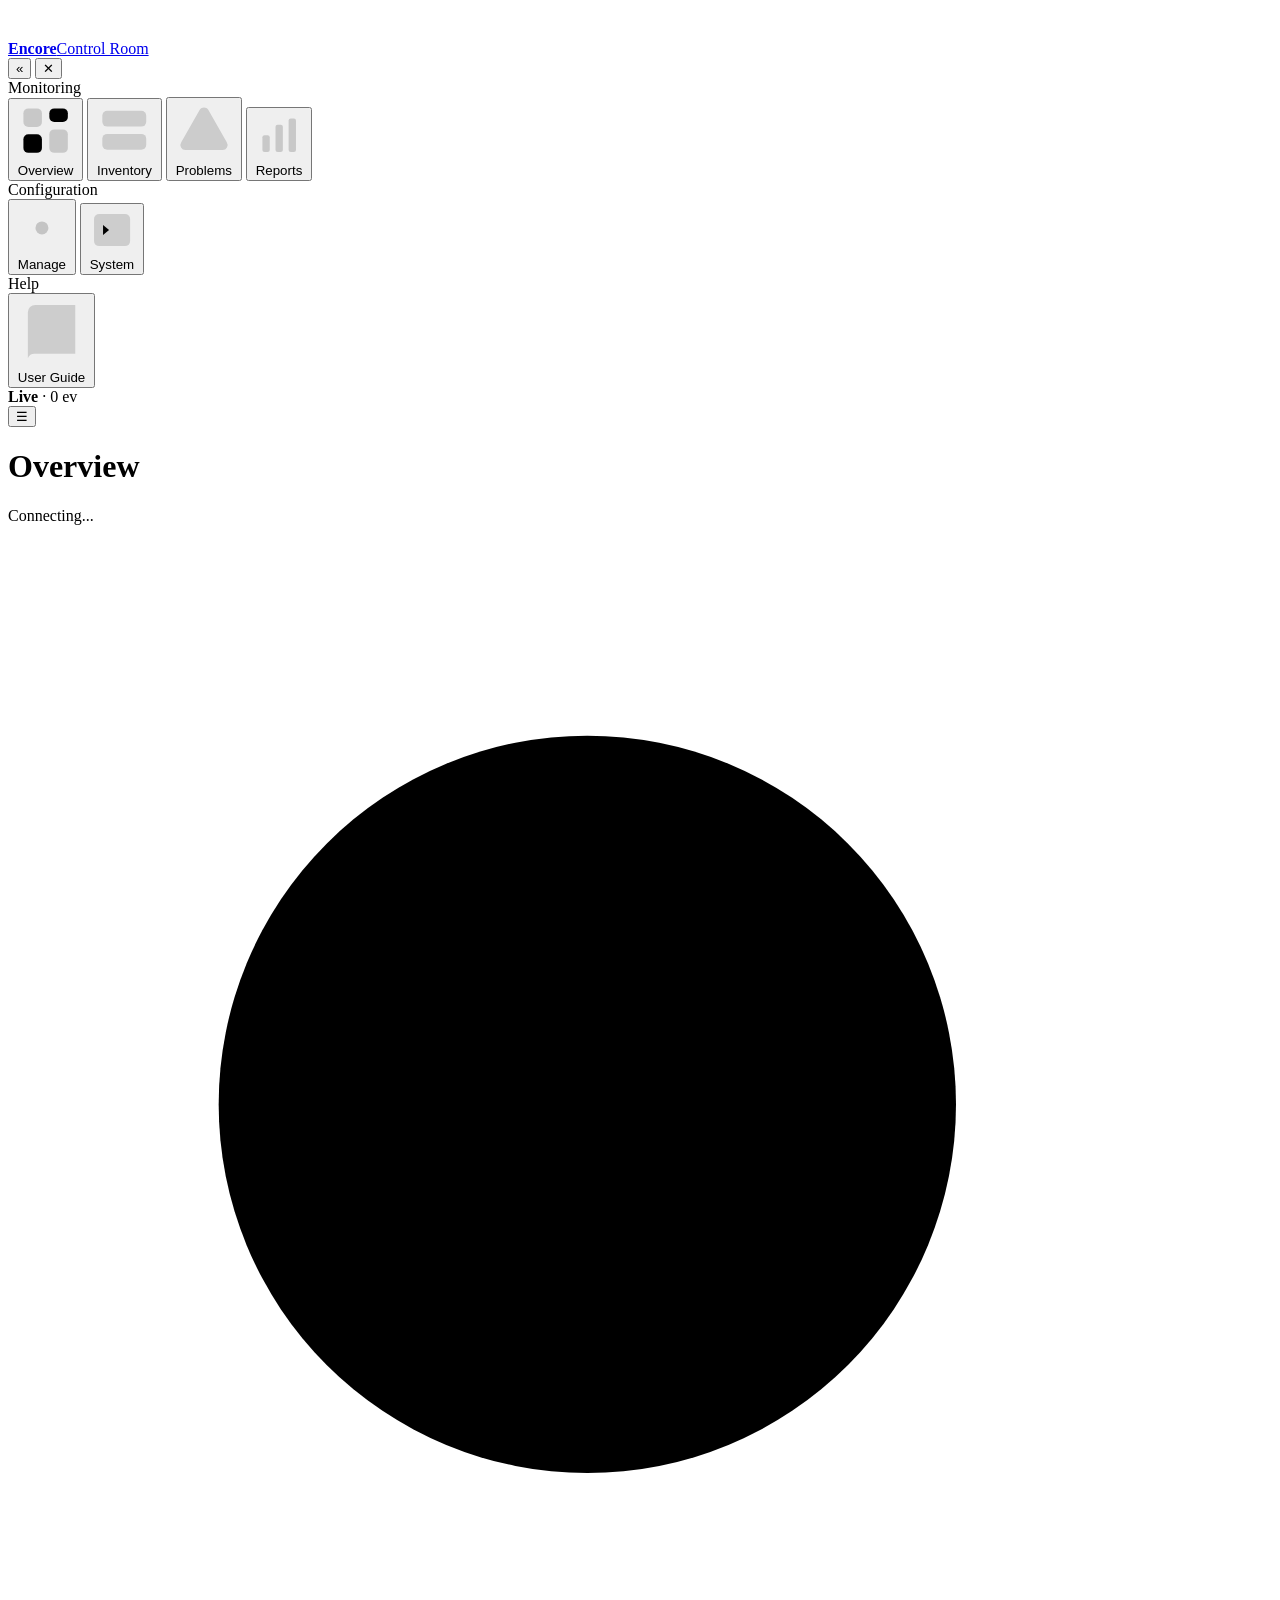
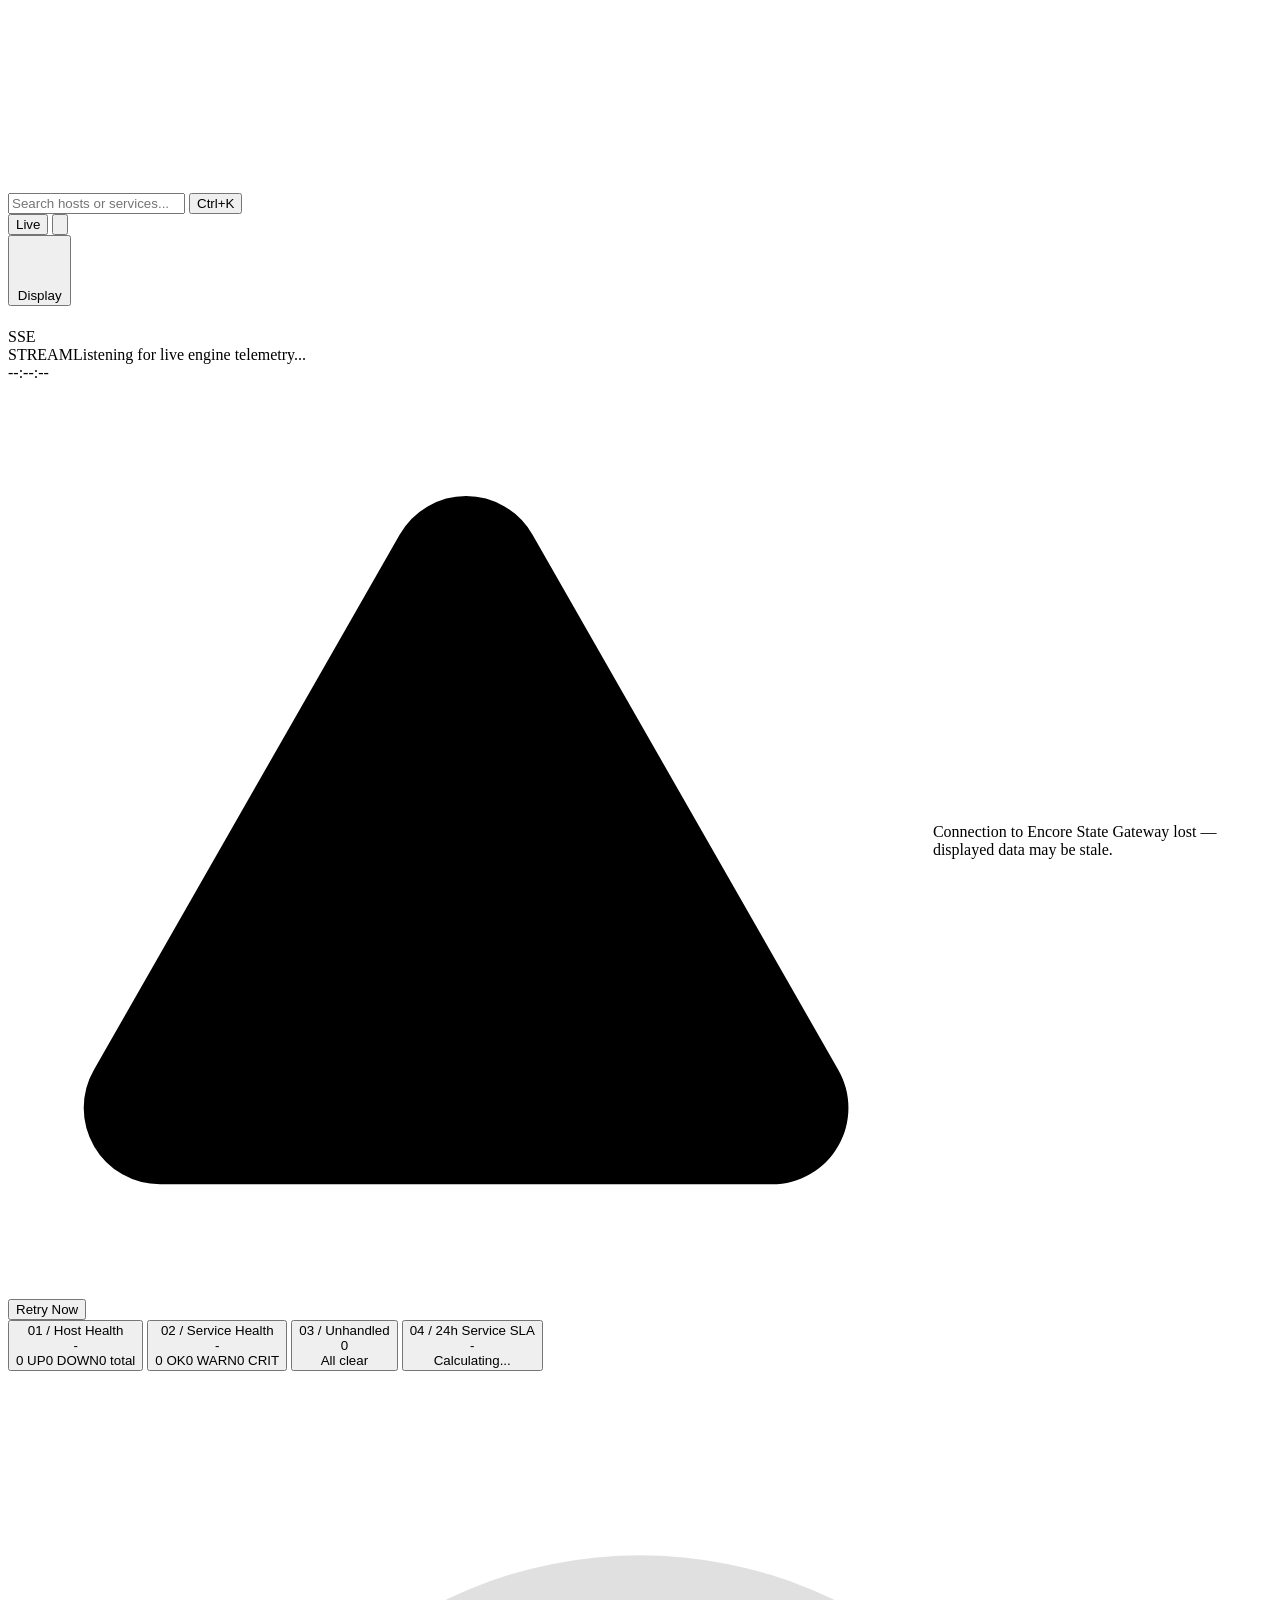
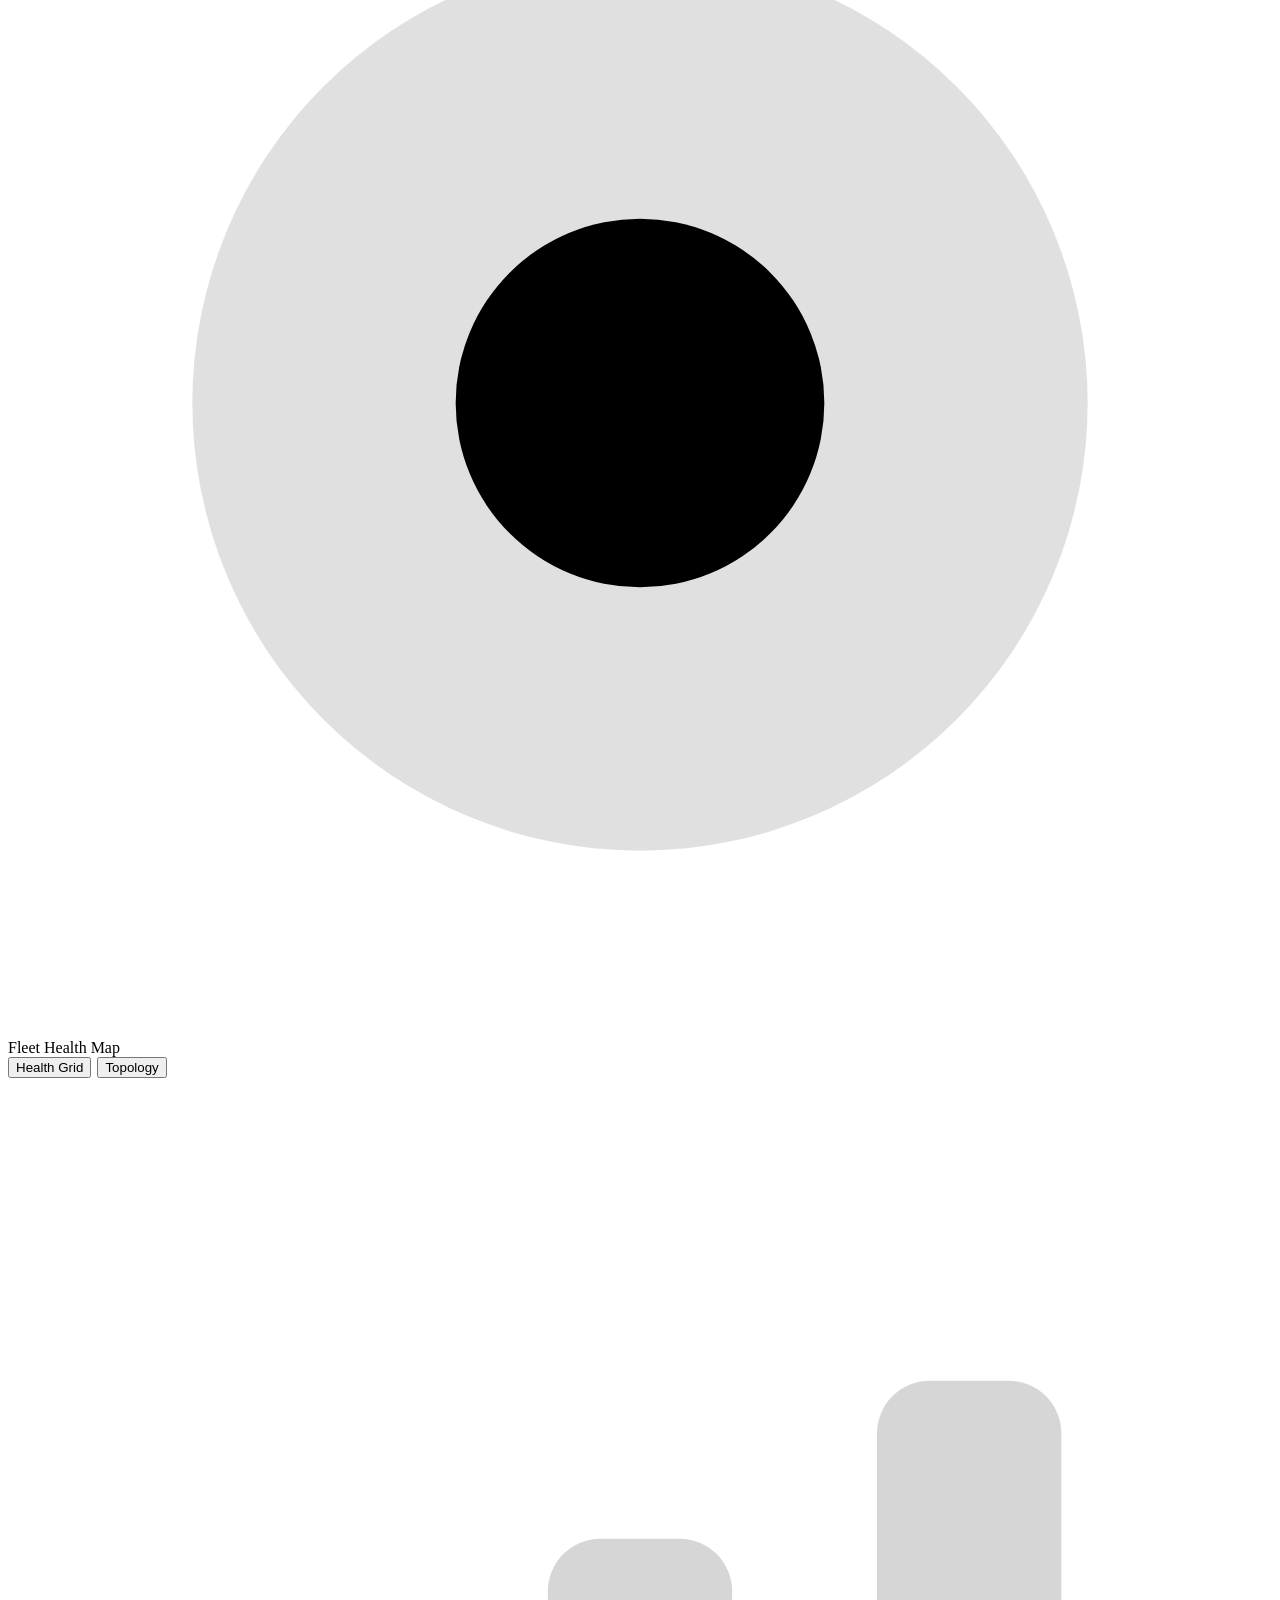
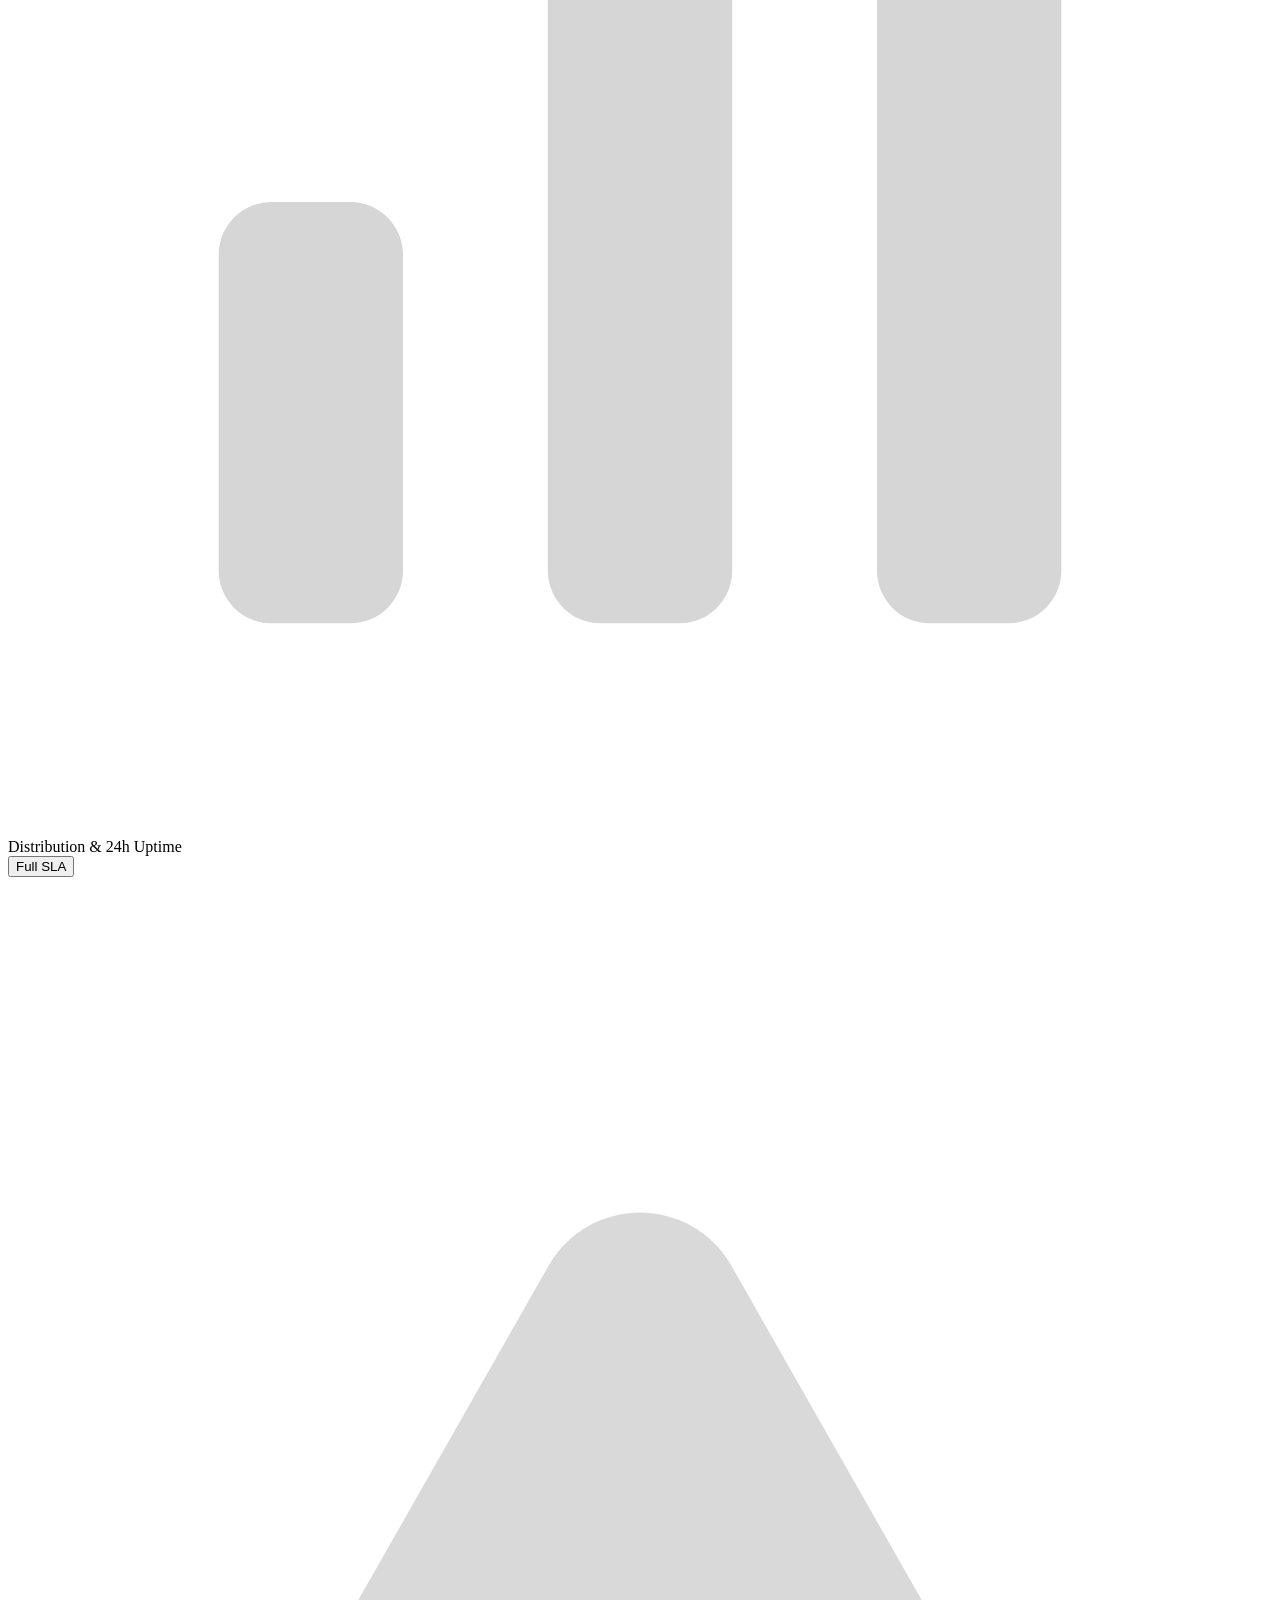
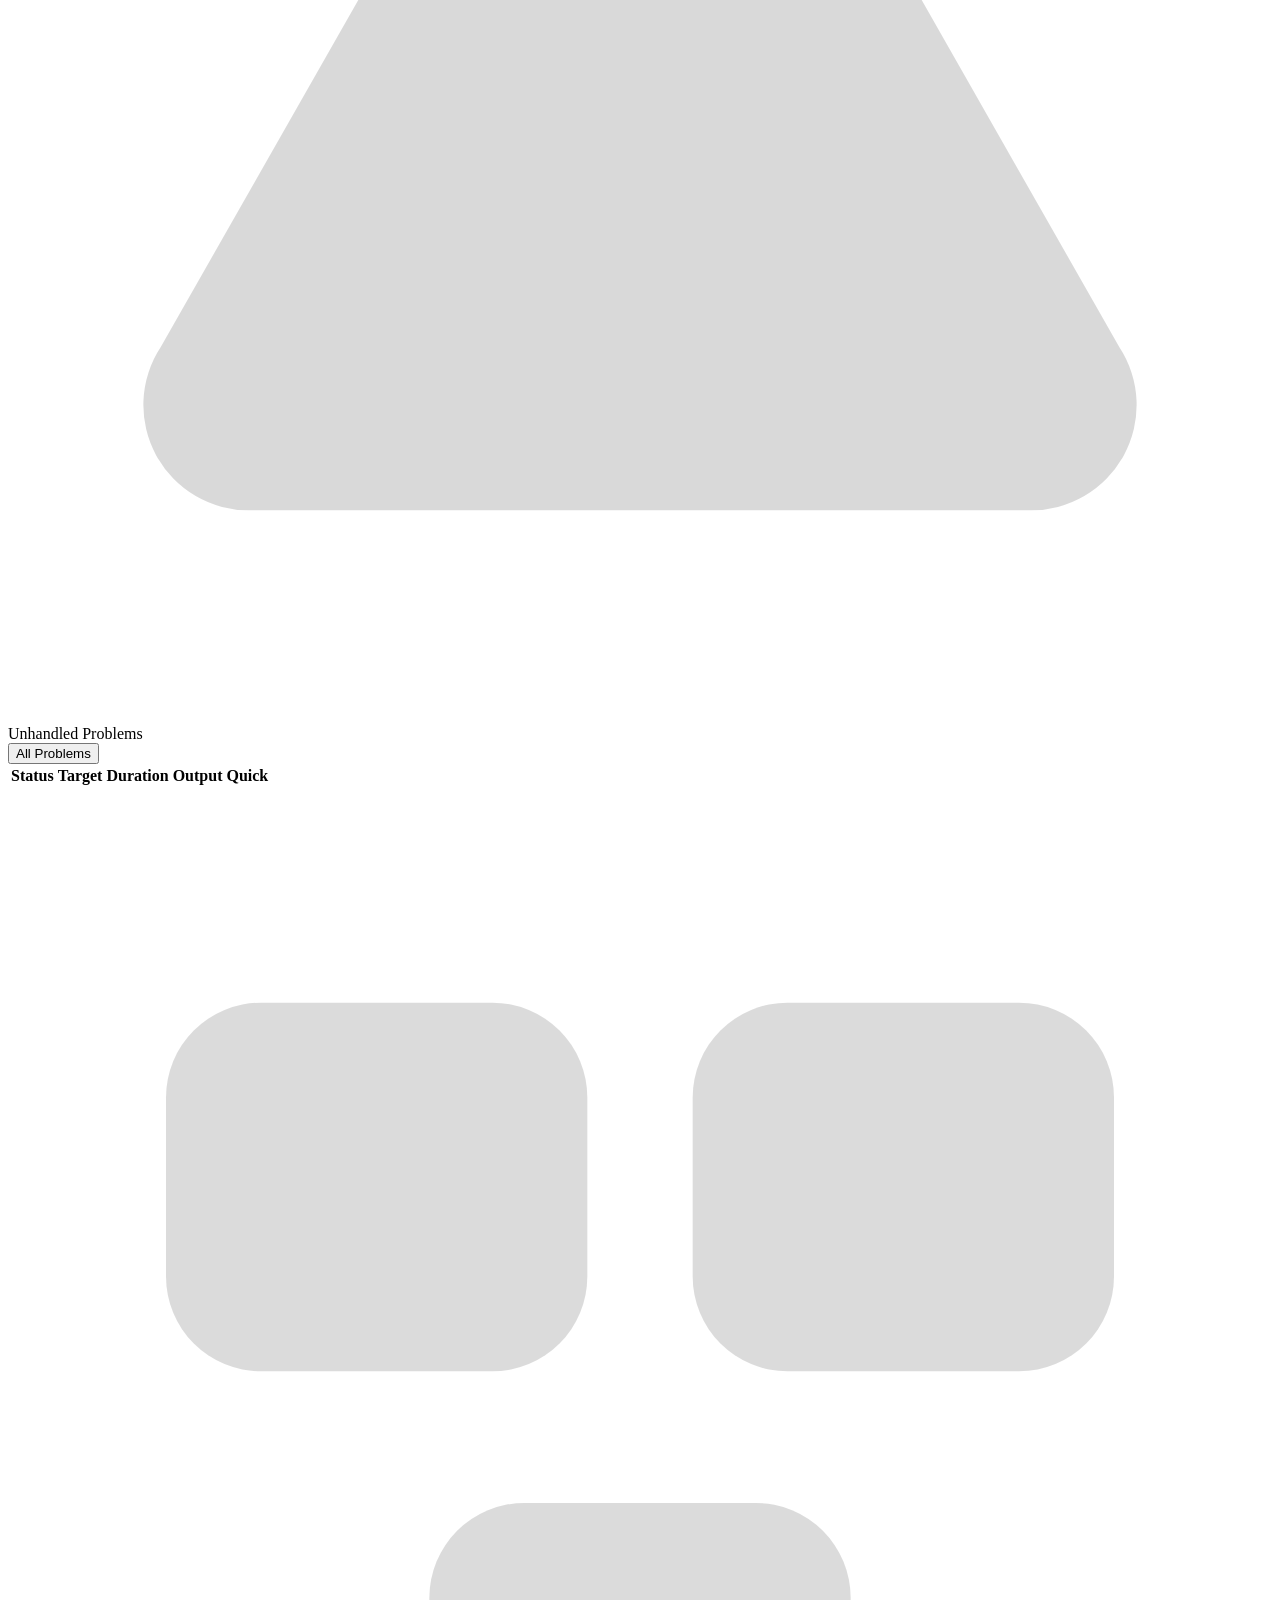
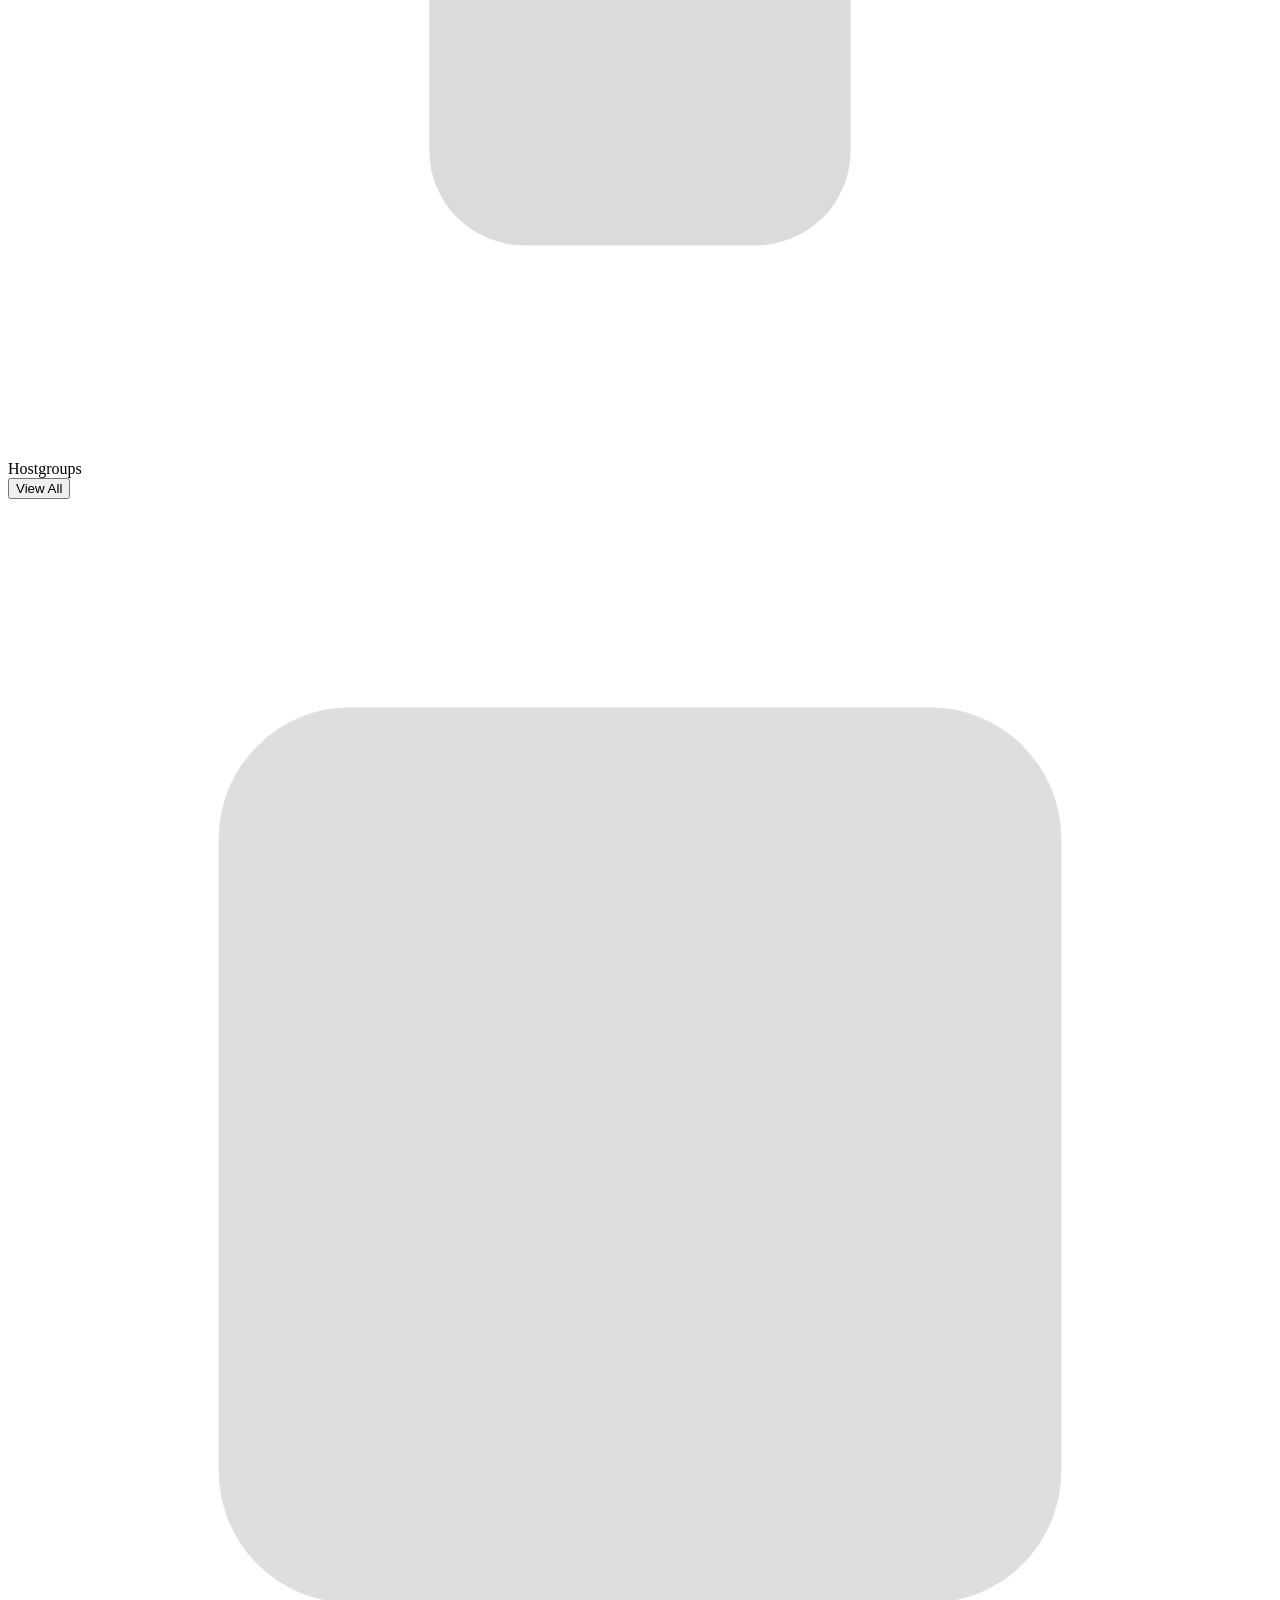
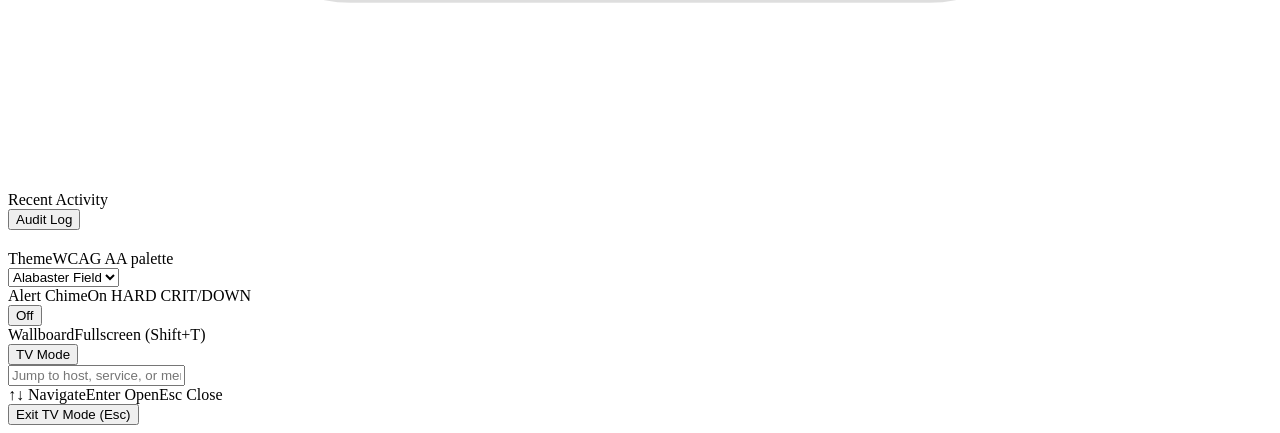
==== commit 6e347b4d: "feat(ui): clean login, theme-aware logo/icons & 24-icon host OS picker" ====
--- a/api/state-gateway/web/index.html
+++ b/api/state-gateway/web/index.html
@@ -18,7 +18,12 @@
   <aside class="sidebar" id="sidebar" aria-label="Primary Navigation">
     <div class="sb-head">
       <a class="sb-brand" href="#overview" onclick="setView('overview');return false">
-        <img class="brand-emblem" src="/assets/logo/encore-emblem.png" alt="Encore">
+        <svg class="brand-svg" width="28" height="28" viewBox="0 0 36 36" fill="none" aria-hidden="true">
+          <rect x="2" y="2" width="32" height="32" rx="9" fill="var(--accent)"/>
+          <rect x="2.75" y="2.75" width="30.5" height="30.5" rx="8.25" fill="none" stroke="rgba(255,255,255,0.22)" stroke-width="1"/>
+          <path d="M11 11.5h13.5M11 18h9.5M11 24.5h13.5" stroke="var(--accent-fg)" stroke-width="2.6" stroke-linecap="round"/>
+          <circle cx="24.5" cy="18" r="2.2" fill="var(--accent-fg)"/>
+        </svg>
         <div class="brand-text"><strong>Encore</strong><span>Control Room</span></div>
       </a>
       <button class="sb-toggle desktop-only" id="sb-toggle-btn" onclick="toggleSidebar()" title="Collapse sidebar" aria-label="Collapse sidebar" aria-expanded="true">«</button>
@@ -28,39 +33,45 @@
     <nav class="sb-nav">
       <div class="nav-section">Monitoring</div>
       <button class="nav-item active" id="nav-overview" onclick="setView('overview')" title="Overview" aria-label="Overview">
-        <img src="/assets/icons/dashboard.svg" alt=""><span class="nav-text">Overview</span>
+        <svg class="nav-ico" viewBox="0 0 24 24" aria-hidden="true"><rect x="3" y="3" width="7.5" height="7.5" rx="2" fill="currentColor" fill-opacity="0.16"/><rect x="13.5" y="3" width="7.5" height="5.5" rx="2"/><rect x="13.5" y="11.5" width="7.5" height="9.5" rx="2" fill="currentColor" fill-opacity="0.16"/><rect x="3" y="13.5" width="7.5" height="7.5" rx="2"/></svg>
+        <span class="nav-text">Overview</span>
       </button>
       <button class="nav-item" id="nav-inventory" onclick="setView('inventory')" title="Inventory" aria-label="Inventory">
-        <img src="/assets/icons/server.svg" alt=""><span class="nav-text">Inventory</span>
+        <svg class="nav-ico" viewBox="0 0 24 24" aria-hidden="true"><rect x="3" y="4" width="18" height="6.5" rx="2" fill="currentColor" fill-opacity="0.15"/><rect x="3" y="13.5" width="18" height="6.5" rx="2" fill="currentColor" fill-opacity="0.15"/><path d="M7 7.25h.01M7 16.75h.01M11 7.25h6M11 16.75h6"/></svg>
+        <span class="nav-text">Inventory</span>
       </button>
       <button class="nav-item" id="nav-problems" onclick="setView('problems')" title="Problems" aria-label="Problems">
-        <img src="/assets/icons/alert.svg" alt=""><span class="nav-text">Problems</span>
+        <svg class="nav-ico" viewBox="0 0 24 24" aria-hidden="true"><path d="m10.3 3.9-7.4 13A2 2 0 0 0 4.6 20h14.8a2 2 0 0 0 1.7-3.1l-7.4-13a2 2 0 0 0-3.4 0Z" fill="currentColor" fill-opacity="0.15"/><path d="M12 9v4.2M12 16.5h.01"/></svg>
+        <span class="nav-text">Problems</span>
         <span class="nav-badge" id="nav-prob-badge" style="display:none">0</span>
       </button>
       <button class="nav-item" id="nav-reports" onclick="setView('reports')" title="Reports" aria-label="Reports">
-        <img src="/assets/icons/database.svg" alt=""><span class="nav-text">Reports</span>
+        <svg class="nav-ico" viewBox="0 0 24 24" aria-hidden="true"><rect x="4" y="12" width="3.5" height="8" rx="1" fill="currentColor" fill-opacity="0.16"/><rect x="10.25" y="7" width="3.5" height="13" rx="1" fill="currentColor" fill-opacity="0.16"/><rect x="16.5" y="4" width="3.5" height="16" rx="1" fill="currentColor" fill-opacity="0.16"/></svg>
+        <span class="nav-text">Reports</span>
       </button>
 
       <div class="nav-divider"></div>
       <div class="nav-section">Configuration</div>
       <button class="nav-item" id="nav-manage" onclick="setView('manage')" title="Manage Configuration" aria-label="Manage Configuration">
-        <img src="/assets/icons/settings.svg" alt=""><span class="nav-text">Manage</span>
+        <svg class="nav-ico" viewBox="0 0 24 24" aria-hidden="true"><circle cx="12" cy="12" r="3" fill="currentColor" fill-opacity="0.18"/><path d="M12 2.8v2.4M12 18.8v2.4M4.8 4.8l1.7 1.7M17.5 17.5l1.7 1.7M2.8 12h2.4M18.8 12h2.4M4.8 19.2l1.7-1.7M17.5 6.5l1.7-1.7"/></svg>
+        <span class="nav-text">Manage</span>
         <span class="nav-badge warn" id="nav-pending-badge" style="display:none" title="Pending configuration changes">•</span>
       </button>
       <button class="nav-item" id="nav-system" onclick="setView('system')" title="System Controls" aria-label="System Controls">
-        <img src="/assets/icons/log.svg" alt=""><span class="nav-text">System</span>
+        <svg class="nav-ico" viewBox="0 0 24 24" aria-hidden="true"><rect x="3" y="4" width="18" height="16" rx="2.5" fill="currentColor" fill-opacity="0.14"/><path d="m7.5 9.5 3 2.5-3 2.5M12.5 14.5h4"/></svg>
+        <span class="nav-text">System</span>
       </button>
 
       <div class="nav-divider"></div>
       <div class="nav-section">Help</div>
       <button class="nav-item" id="nav-guide" onclick="setView('guide')" title="User Guide" aria-label="User Guide">
-        <img src="/assets/icons/cloud.svg" alt=""><span class="nav-text">User Guide</span>
+        <svg class="nav-ico" viewBox="0 0 24 24" aria-hidden="true"><path d="M4 5.5A2.5 2.5 0 0 1 6.5 3H20v16.5H6.5A2.5 2.5 0 0 0 4 21V5.5Z" fill="currentColor" fill-opacity="0.14"/><path d="M8.5 7.5h7M8.5 11.5h5"/></svg>
+        <span class="nav-text">User Guide</span>
       </button>
     </nav>
 
     <div class="sb-foot">
       <div class="sb-status" role="status" aria-live="polite">
-        <img class="beacon-gif" src="/assets/animated/telemetry-beacon.gif" alt="">
         <span class="pulse-dot ok" id="conn-dot"></span>
         <span class="sb-foot-text"><b id="conn-label">Live</b> · <span id="events-pill">0 ev</span></span>
       </div>
@@ -152,12 +163,12 @@
           <button type="button" class="kpi-card" onclick="setView('inventory','byhost')">
             <div class="kpi-top"><span class="kpi-label">01 / Host Health</span><span class="kpi-led" id="kpi-h-led"></span></div>
             <div class="kpi-val" id="ov-h-pct">-</div>
-            <div class="kpi-sub"><span id="ov-h-up">0 UP</span><span id="ov-h-down" style="color:var(--crit-fg)">0 DOWN</span><span id="ov-h-tot">0 total</span></div>
+            <div class="kpi-sub"><span id="ov-h-up">0 UP</span><span id="ov-h-down">0 DOWN</span><span id="ov-h-tot">0 total</span></div>
           </button>
           <button type="button" class="kpi-card" onclick="setView('inventory','services')">
             <div class="kpi-top"><span class="kpi-label">02 / Service Health</span><span class="kpi-led" id="kpi-s-led"></span></div>
             <div class="kpi-val" id="ov-s-pct">-</div>
-            <div class="kpi-sub"><span id="ov-s-ok">0 OK</span><span id="ov-s-warn" style="color:var(--warn-fg)">0 WARN</span><span id="ov-s-crit" style="color:var(--crit-fg)">0 CRIT</span></div>
+            <div class="kpi-sub"><span id="ov-s-ok">0 OK</span><span id="ov-s-warn">0 WARN</span><span id="ov-s-crit">0 CRIT</span></div>
           </button>
           <button type="button" class="kpi-card" id="kpi-unhandled-card" onclick="quickUnhandled()">
             <div class="kpi-top"><span class="kpi-label">03 / Unhandled</span><span class="kpi-led" id="kpi-u-led"></span></div>
@@ -178,7 +189,7 @@
         <div class="ov-visuals">
           <div class="panel" style="margin-bottom:0">
             <div class="panel-head">
-              <div class="panel-title"><img src="/assets/icons/network.svg" alt="">Fleet Health Map</div>
+              <div class="panel-title"><svg class="panel-ico" viewBox="0 0 24 24" aria-hidden="true"><circle cx="12" cy="12" r="8.5" fill="currentColor" fill-opacity="0.12"/><circle cx="12" cy="12" r="3.5"/><path d="M12 3.5v5M12 15.5v5M3.5 12h5M15.5 12h5"/></svg>Fleet Health Map</div>
               <div style="display:flex;gap:6px">
                 <button class="btn btn-sm active" id="ov-map-grid-btn" onclick="setOvMapMode('grid')">Health Grid</button>
                 <button class="btn btn-sm" id="ov-map-topo-btn" onclick="setOvMapMode('topo')">Topology</button>
@@ -188,7 +199,7 @@
           </div>
           <div class="panel" style="margin-bottom:0">
             <div class="panel-head">
-              <div class="panel-title"><img src="/assets/icons/database.svg" alt="">Distribution &amp; 24h Uptime</div>
+              <div class="panel-title"><svg class="panel-ico" viewBox="0 0 24 24" aria-hidden="true"><rect x="4" y="12" width="3.5" height="8" rx="1" fill="currentColor" fill-opacity="0.16"/><rect x="10.25" y="7" width="3.5" height="13" rx="1" fill="currentColor" fill-opacity="0.16"/><rect x="16.5" y="4" width="3.5" height="16" rx="1" fill="currentColor" fill-opacity="0.16"/></svg>Distribution &amp; 24h Uptime</div>
               <button class="btn btn-sm" onclick="setView('reports','sla')">Full SLA</button>
             </div>
             <div id="ov-mini-charts" style="padding:14px 16px"><div class="skel-stack"><div class="skel" style="height:80px"></div><div class="skel" style="height:56px"></div></div></div>
@@ -199,7 +210,7 @@
           <div id="ov-incident-home">
             <div class="panel" id="ov-prob-panel">
               <div class="panel-head">
-                <div class="panel-title"><img src="/assets/icons/alert.svg" alt="">Unhandled Problems</div>
+                <div class="panel-title"><svg class="panel-ico" viewBox="0 0 24 24" aria-hidden="true"><path d="m10.3 3.9-7.4 13A2 2 0 0 0 4.6 20h14.8a2 2 0 0 0 1.7-3.1l-7.4-13a2 2 0 0 0-3.4 0Z" fill="currentColor" fill-opacity="0.15"/><path d="M12 9v4.2M12 16.5h.01"/></svg>Unhandled Problems</div>
                 <button class="btn btn-sm" onclick="setView('problems')">All Problems</button>
               </div>
               <div class="table-wrap">
@@ -213,14 +224,14 @@
           <div>
             <div class="panel">
               <div class="panel-head">
-                <div class="panel-title"><img src="/assets/icons/network.svg" alt="">Hostgroups</div>
+                <div class="panel-title"><svg class="panel-ico" viewBox="0 0 24 24" aria-hidden="true"><rect x="3" y="4" width="8" height="7" rx="1.8" fill="currentColor" fill-opacity="0.14"/><rect x="13" y="4" width="8" height="7" rx="1.8" fill="currentColor" fill-opacity="0.14"/><rect x="8" y="13.5" width="8" height="6.5" rx="1.8" fill="currentColor" fill-opacity="0.14"/></svg>Hostgroups</div>
                 <button class="btn btn-sm" onclick="setView('inventory','groups')">View All</button>
               </div>
               <div id="ov-hg-list" style="padding:12px 16px"><div class="skel-stack"><div class="skel"></div><div class="skel" style="width:80%"></div></div></div>
             </div>
             <div class="panel" id="ov-audit-panel">
               <div class="panel-head">
-                <div class="panel-title"><img src="/assets/icons/log.svg" alt="">Recent Activity</div>
+                <div class="panel-title"><svg class="panel-ico" viewBox="0 0 24 24" aria-hidden="true"><rect x="4" y="3.5" width="16" height="17" rx="2.5" fill="currentColor" fill-opacity="0.13"/><path d="M8 8.5h8M8 12.5h8M8 16.5h5"/></svg>Recent Activity</div>
                 <button class="btn btn-sm" onclick="setView('system','audit')">Audit Log</button>
               </div>
               <div id="ov-audit-list" style="padding:10px 16px"><div class="skel-stack"><div class="skel"></div></div></div>
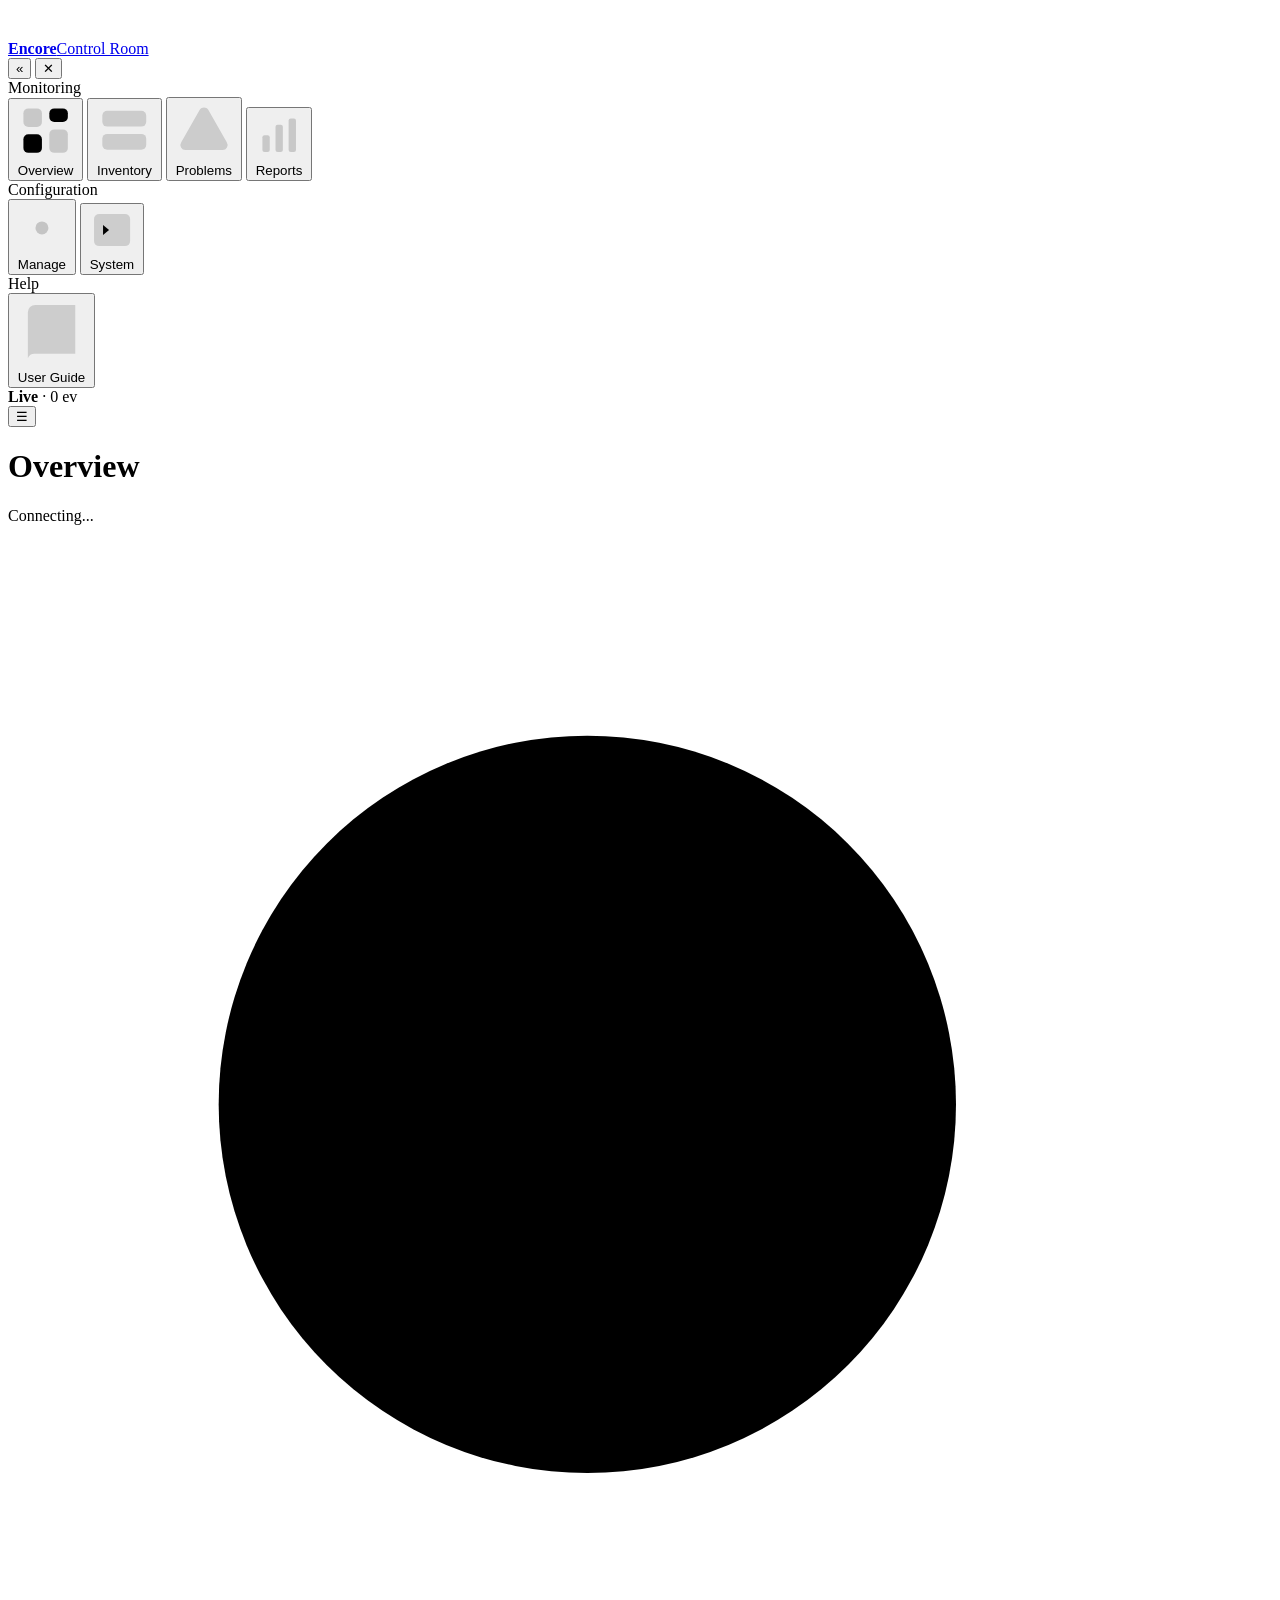
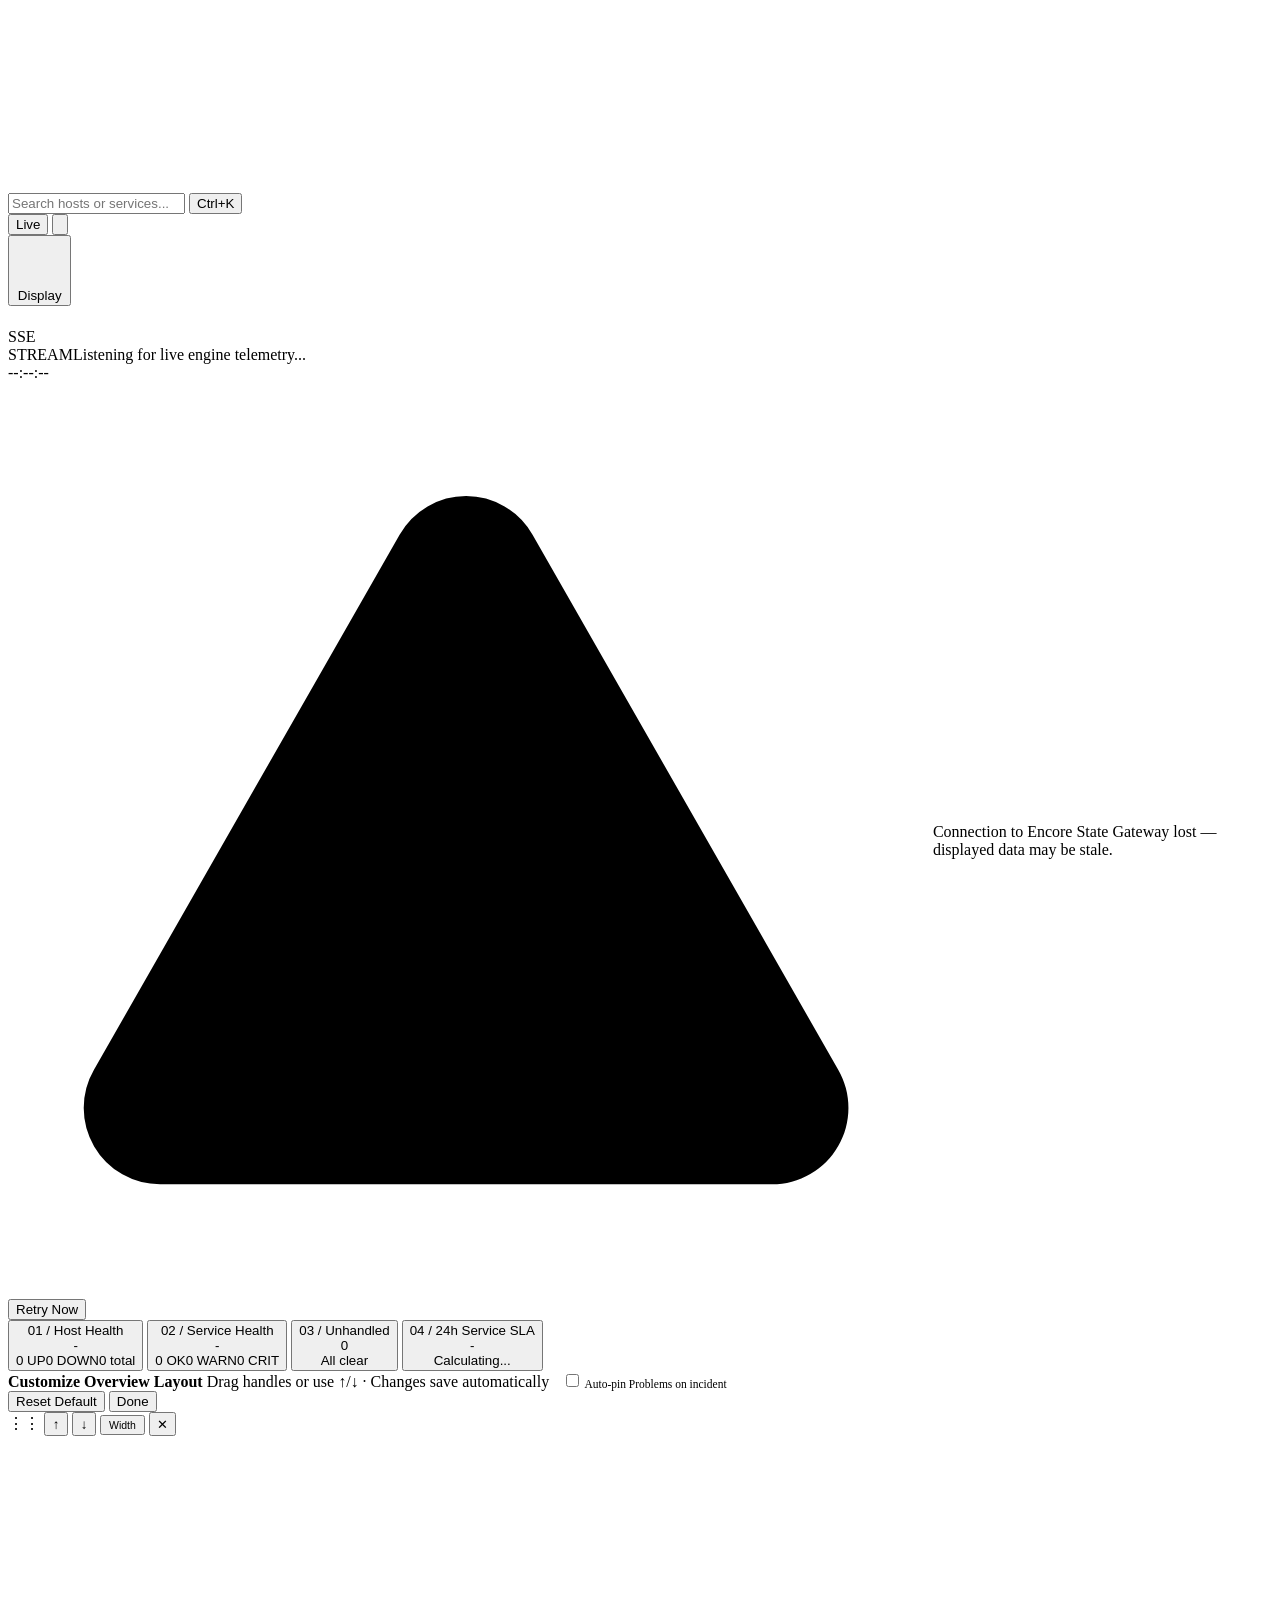
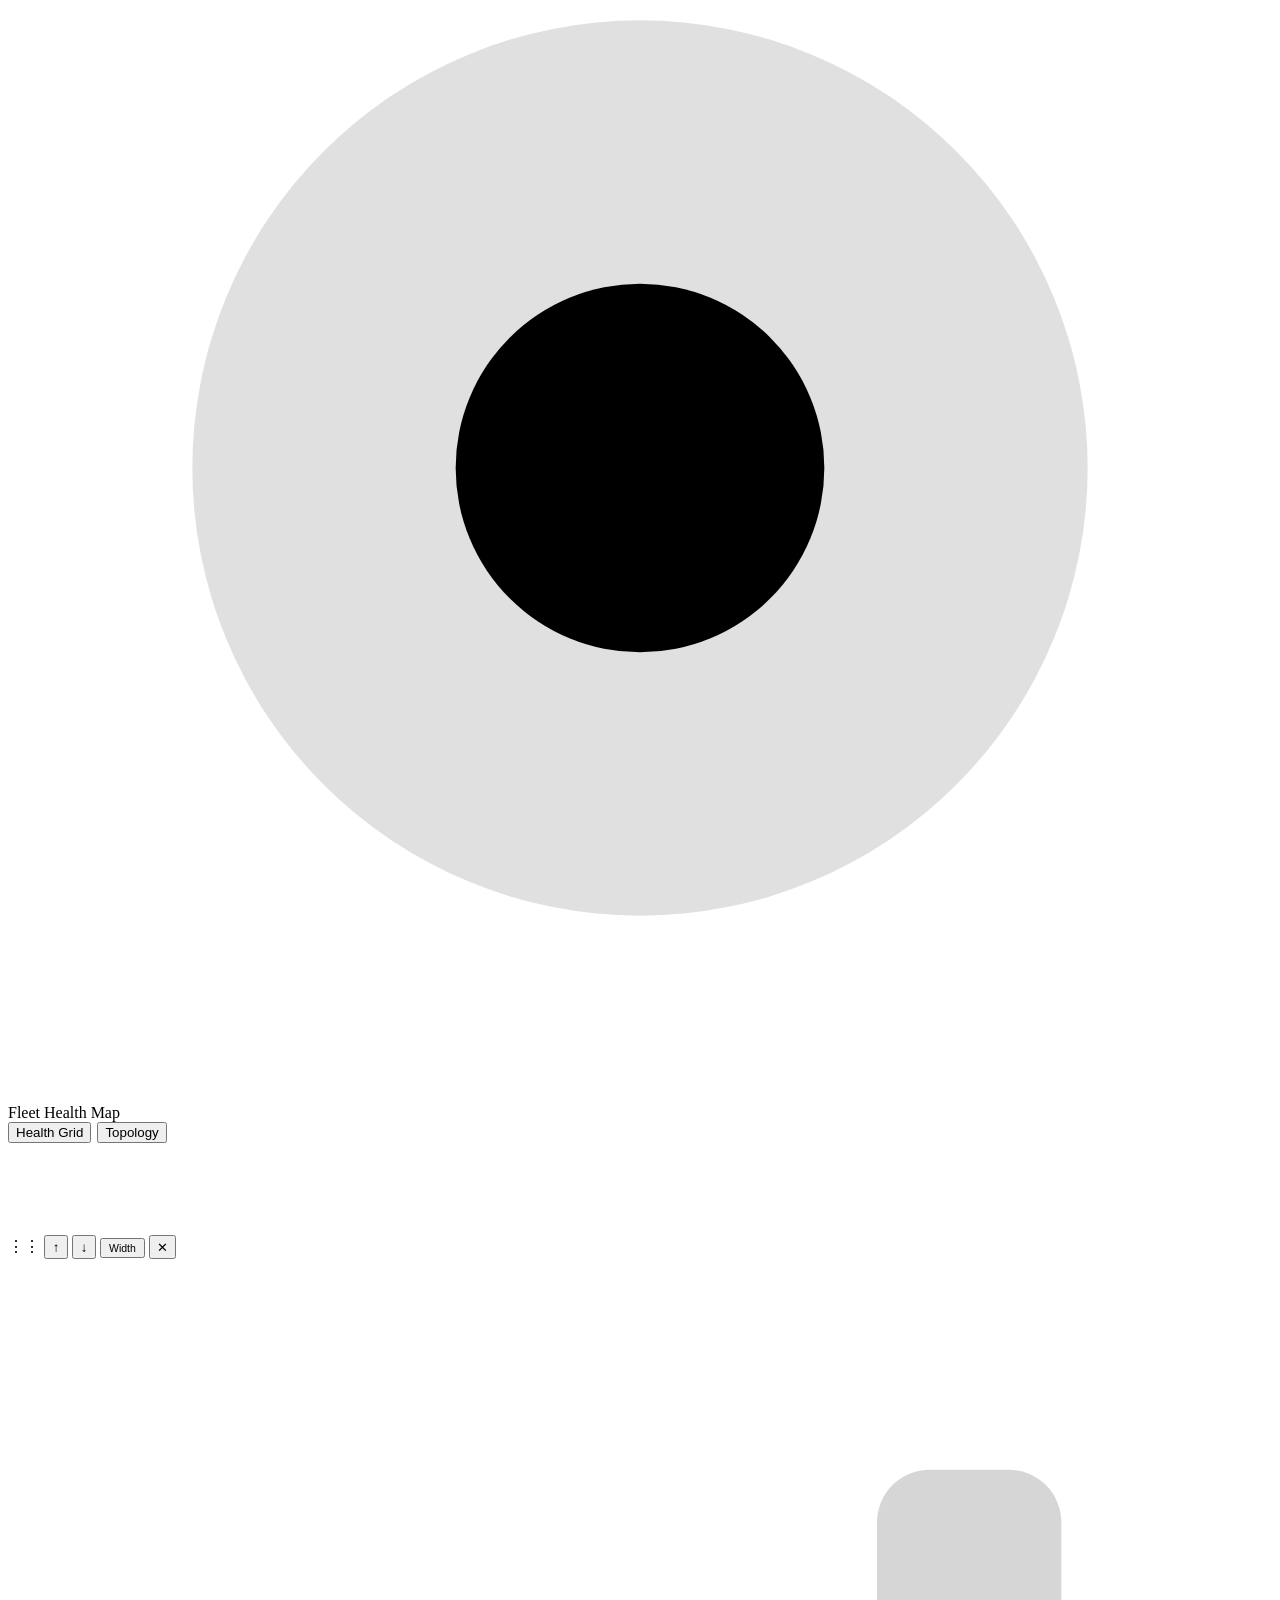
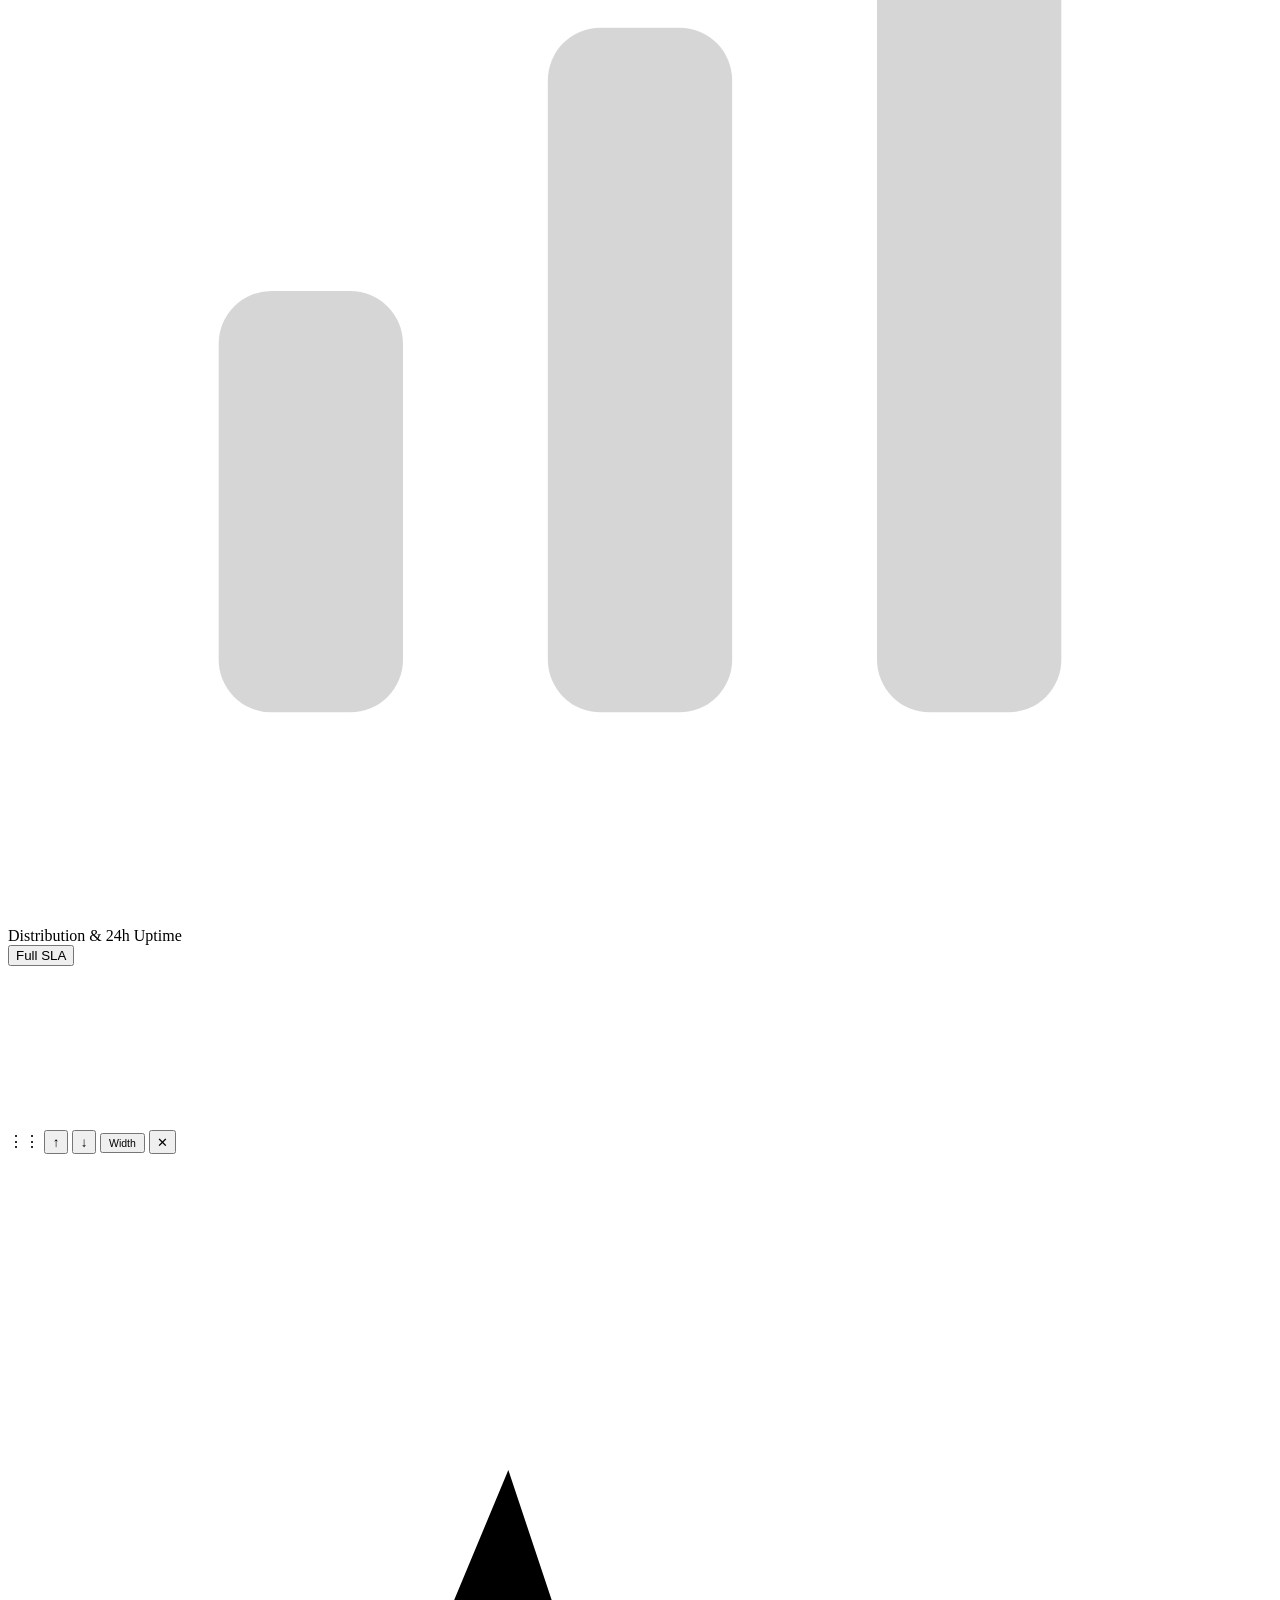
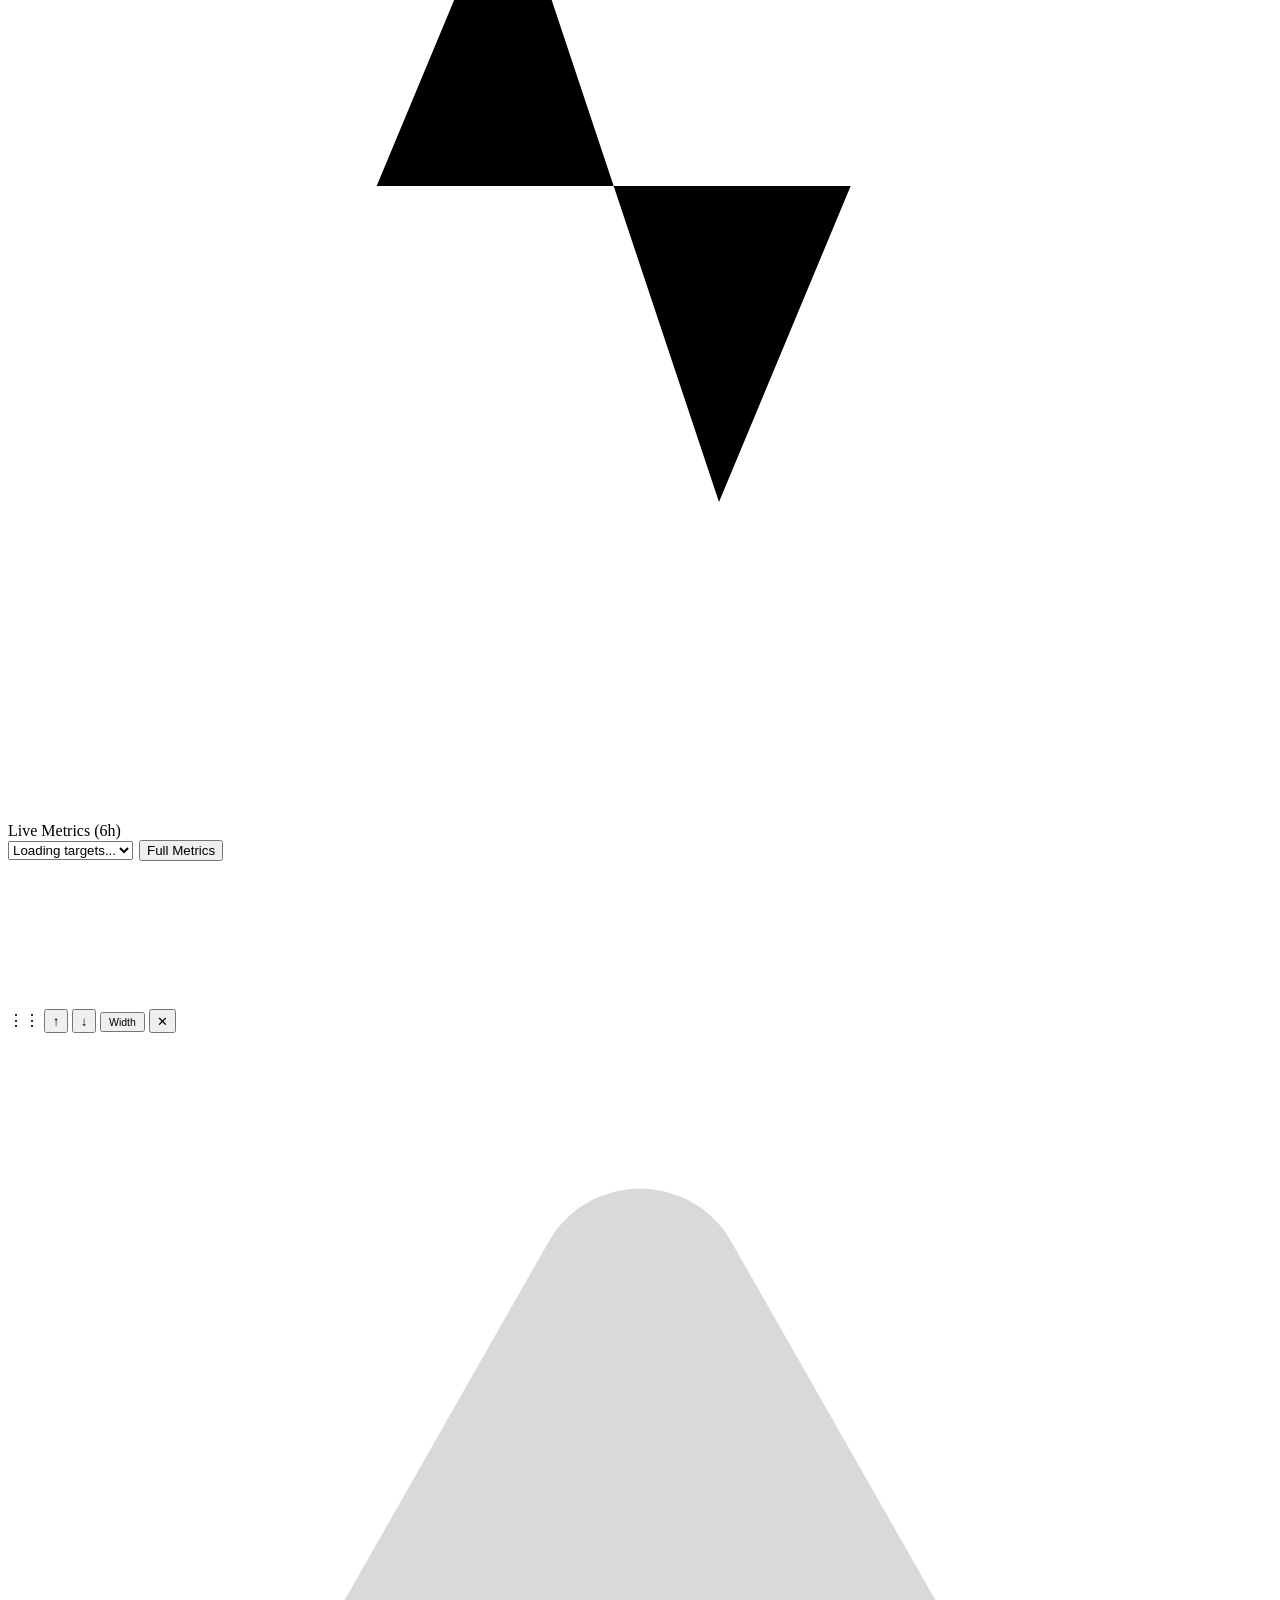
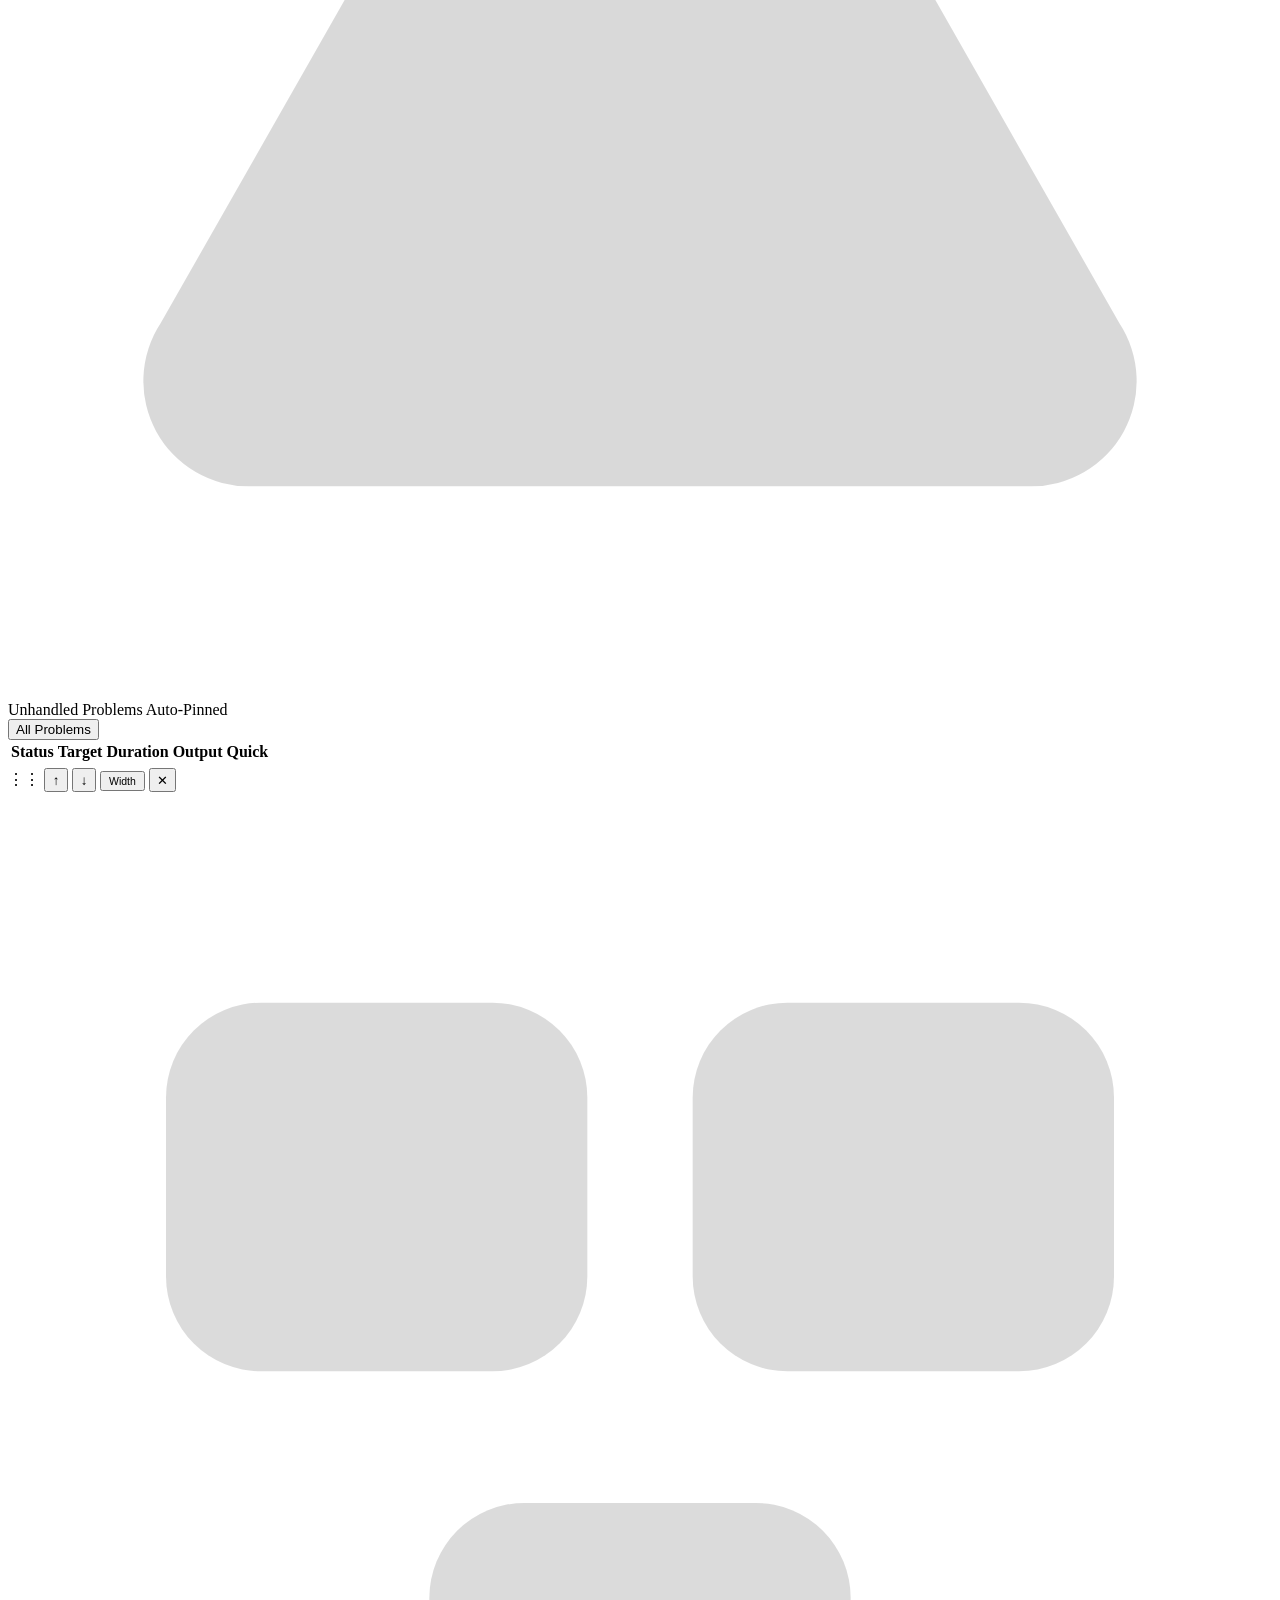
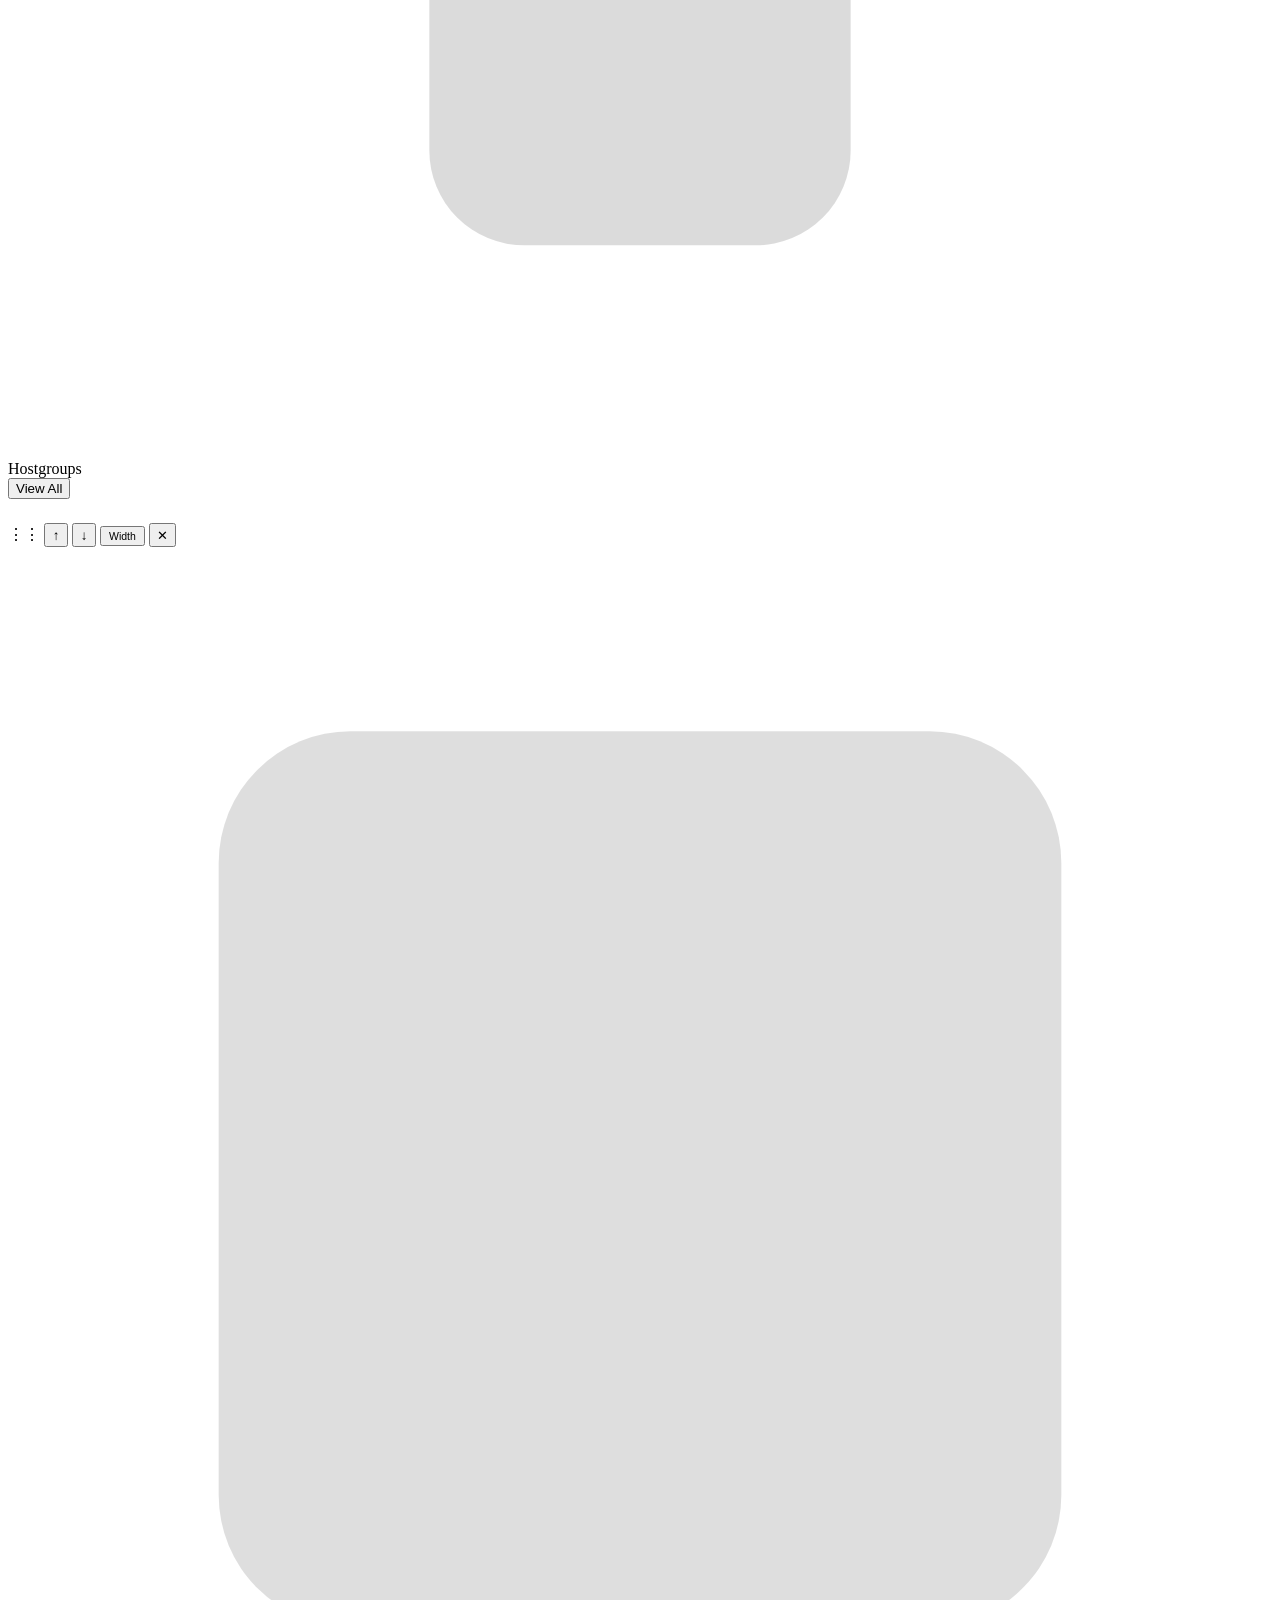
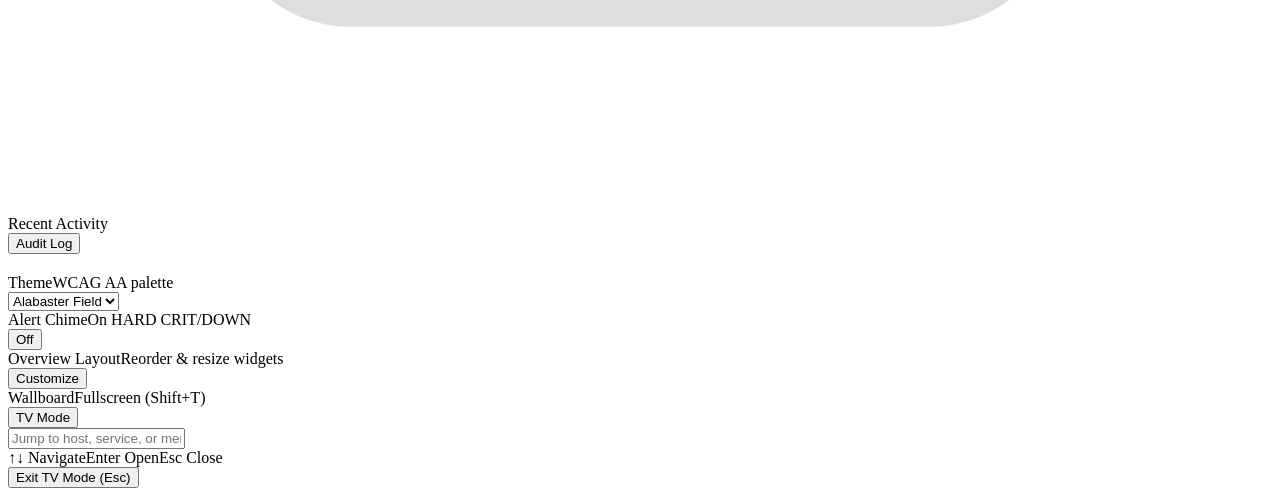
==== commit 876db89e: "feat(overview,sla): stacked severity trend, reorderable widgets & live metrics" ====
--- a/api/state-gateway/web/index.html
+++ b/api/state-gateway/web/index.html
@@ -182,61 +182,136 @@
           </button>
         </div>
 
-        <!-- Incident-First Slot: Unhandled Problems moves here automatically when unhandled > 0 -->
-        <div id="ov-incident-top"></div>
-
-        <!-- Overview Visual Charts Row -->
-        <div class="ov-visuals">
-          <div class="panel" style="margin-bottom:0">
-            <div class="panel-head">
-              <div class="panel-title"><svg class="panel-ico" viewBox="0 0 24 24" aria-hidden="true"><circle cx="12" cy="12" r="8.5" fill="currentColor" fill-opacity="0.12"/><circle cx="12" cy="12" r="3.5"/><path d="M12 3.5v5M12 15.5v5M3.5 12h5M15.5 12h5"/></svg>Fleet Health Map</div>
+        <!-- Overview Layout Edit Bar (Visible only in Customize Layout Mode) -->
+        <div id="ov-layout-bar" class="ov-layout-bar" role="region" aria-label="Customize Overview Layout">
+          <div class="ov-layout-bar-left">
+            <b>Customize Overview Layout</b>
+            <span class="name-sub">Drag handles or use ↑/↓ · Changes save automatically</span>
+            <label class="chk-pill" style="padding:3.5px 9px;font-size:11.5px"><input type="checkbox" id="ov-auto-pin-chk" onchange="toggleOvAutoPin(this.checked)"> Auto-pin Problems on incident</label>
+          </div>
+          <div class="ov-layout-bar-right">
+            <div id="ov-hidden-tray" class="ov-hidden-tray"></div>
+            <button type="button" class="btn btn-sm" onclick="resetOvLayout()">Reset Default</button>
+            <button type="button" class="btn btn-sm primary" onclick="toggleOverviewLayoutEdit(false)">Done</button>
+          </div>
+        </div>
+        <div id="ov-sr-announce" aria-live="polite" style="position:absolute;width:1px;height:1px;overflow:hidden;clip:rect(0,0,0,0)"></div>
+
+        <!-- Unified 12-Column Reorderable Overview Widget Grid -->
+        <div id="ov-widget-grid" class="ov-widget-grid">
+          <article class="panel ov-widget span-7" id="ov-w-fleet-map" data-widget-id="fleet-map">
+            <div class="panel-head">
+              <div class="panel-title">
+                <div class="ov-w-controls">
+                  <span class="ov-drag-handle" title="Drag to reorder" aria-hidden="true">⋮⋮</span>
+                  <button type="button" class="icon-btn" style="min-width:24px;min-height:24px" onclick="moveOvWidget('fleet-map',-1)" title="Move up" aria-label="Move Fleet Health Map up">↑</button>
+                  <button type="button" class="icon-btn" style="min-width:24px;min-height:24px" onclick="moveOvWidget('fleet-map',1)" title="Move down" aria-label="Move Fleet Health Map down">↓</button>
+                  <button type="button" class="btn btn-sm" style="padding:2px 7px;font-size:10.5px" onclick="cycleOvWidgetSpan('fleet-map')" title="Cycle widget width">Width</button>
+                  <button type="button" class="icon-btn" style="min-width:24px;min-height:24px" onclick="toggleOvWidgetHidden('fleet-map')" title="Hide widget" aria-label="Hide Fleet Health Map">✕</button>
+                </div>
+                <svg class="panel-ico" viewBox="0 0 24 24" aria-hidden="true"><circle cx="12" cy="12" r="8.5" fill="currentColor" fill-opacity="0.12"/><circle cx="12" cy="12" r="3.5"/><path d="M12 3.5v5M12 15.5v5M3.5 12h5M15.5 12h5"/></svg>Fleet Health Map
+              </div>
               <div style="display:flex;gap:6px">
                 <button class="btn btn-sm active" id="ov-map-grid-btn" onclick="setOvMapMode('grid')">Health Grid</button>
                 <button class="btn btn-sm" id="ov-map-topo-btn" onclick="setOvMapMode('topo')">Topology</button>
               </div>
             </div>
             <div id="ov-fleet-map" style="padding:14px 16px"><div class="skel-stack"><div class="skel" style="width:60%"></div><div class="skel" style="height:64px"></div></div></div>
-          </div>
-          <div class="panel" style="margin-bottom:0">
-            <div class="panel-head">
-              <div class="panel-title"><svg class="panel-ico" viewBox="0 0 24 24" aria-hidden="true"><rect x="4" y="12" width="3.5" height="8" rx="1" fill="currentColor" fill-opacity="0.16"/><rect x="10.25" y="7" width="3.5" height="13" rx="1" fill="currentColor" fill-opacity="0.16"/><rect x="16.5" y="4" width="3.5" height="16" rx="1" fill="currentColor" fill-opacity="0.16"/></svg>Distribution &amp; 24h Uptime</div>
+          </article>
+
+          <article class="panel ov-widget span-5" id="ov-w-uptime" data-widget-id="uptime">
+            <div class="panel-head">
+              <div class="panel-title">
+                <div class="ov-w-controls">
+                  <span class="ov-drag-handle" title="Drag to reorder" aria-hidden="true">⋮⋮</span>
+                  <button type="button" class="icon-btn" style="min-width:24px;min-height:24px" onclick="moveOvWidget('uptime',-1)" title="Move up" aria-label="Move Distribution and Uptime up">↑</button>
+                  <button type="button" class="icon-btn" style="min-width:24px;min-height:24px" onclick="moveOvWidget('uptime',1)" title="Move down" aria-label="Move Distribution and Uptime down">↓</button>
+                  <button type="button" class="btn btn-sm" style="padding:2px 7px;font-size:10.5px" onclick="cycleOvWidgetSpan('uptime')" title="Cycle widget width">Width</button>
+                  <button type="button" class="icon-btn" style="min-width:24px;min-height:24px" onclick="toggleOvWidgetHidden('uptime')" title="Hide widget" aria-label="Hide Distribution and Uptime">✕</button>
+                </div>
+                <svg class="panel-ico" viewBox="0 0 24 24" aria-hidden="true"><rect x="4" y="12" width="3.5" height="8" rx="1" fill="currentColor" fill-opacity="0.16"/><rect x="10.25" y="7" width="3.5" height="13" rx="1" fill="currentColor" fill-opacity="0.16"/><rect x="16.5" y="4" width="3.5" height="16" rx="1" fill="currentColor" fill-opacity="0.16"/></svg>Distribution &amp; 24h Uptime
+              </div>
               <button class="btn btn-sm" onclick="setView('reports','sla')">Full SLA</button>
             </div>
             <div id="ov-mini-charts" style="padding:14px 16px"><div class="skel-stack"><div class="skel" style="height:80px"></div><div class="skel" style="height:56px"></div></div></div>
-          </div>
-        </div>
-
-        <div class="split-2" style="margin-top:16px">
-          <div id="ov-incident-home">
-            <div class="panel" id="ov-prob-panel">
-              <div class="panel-head">
-                <div class="panel-title"><svg class="panel-ico" viewBox="0 0 24 24" aria-hidden="true"><path d="m10.3 3.9-7.4 13A2 2 0 0 0 4.6 20h14.8a2 2 0 0 0 1.7-3.1l-7.4-13a2 2 0 0 0-3.4 0Z" fill="currentColor" fill-opacity="0.15"/><path d="M12 9v4.2M12 16.5h.01"/></svg>Unhandled Problems</div>
-                <button class="btn btn-sm" onclick="setView('problems')">All Problems</button>
-              </div>
-              <div class="table-wrap">
-                <table>
-                  <thead><tr><th>Status</th><th>Target</th><th>Duration</th><th>Output</th><th style="text-align:right">Quick</th></tr></thead>
-                  <tbody id="ov-prob-body"><tr><td colspan="5"><div class="skel-stack"><div class="skel"></div><div class="skel" style="width:75%"></div></div></td></tr></tbody>
-                </table>
-              </div>
-            </div>
-          </div>
-          <div>
-            <div class="panel">
-              <div class="panel-head">
-                <div class="panel-title"><svg class="panel-ico" viewBox="0 0 24 24" aria-hidden="true"><rect x="3" y="4" width="8" height="7" rx="1.8" fill="currentColor" fill-opacity="0.14"/><rect x="13" y="4" width="8" height="7" rx="1.8" fill="currentColor" fill-opacity="0.14"/><rect x="8" y="13.5" width="8" height="6.5" rx="1.8" fill="currentColor" fill-opacity="0.14"/></svg>Hostgroups</div>
-                <button class="btn btn-sm" onclick="setView('inventory','groups')">View All</button>
-              </div>
-              <div id="ov-hg-list" style="padding:12px 16px"><div class="skel-stack"><div class="skel"></div><div class="skel" style="width:80%"></div></div></div>
-            </div>
-            <div class="panel" id="ov-audit-panel">
-              <div class="panel-head">
-                <div class="panel-title"><svg class="panel-ico" viewBox="0 0 24 24" aria-hidden="true"><rect x="4" y="3.5" width="16" height="17" rx="2.5" fill="currentColor" fill-opacity="0.13"/><path d="M8 8.5h8M8 12.5h8M8 16.5h5"/></svg>Recent Activity</div>
-                <button class="btn btn-sm" onclick="setView('system','audit')">Audit Log</button>
-              </div>
-              <div id="ov-audit-list" style="padding:10px 16px"><div class="skel-stack"><div class="skel"></div></div></div>
-            </div>
-          </div>
+          </article>
+
+          <article class="panel ov-widget span-12" id="ov-w-metrics" data-widget-id="metrics">
+            <div class="panel-head">
+              <div class="panel-title">
+                <div class="ov-w-controls">
+                  <span class="ov-drag-handle" title="Drag to reorder" aria-hidden="true">⋮⋮</span>
+                  <button type="button" class="icon-btn" style="min-width:24px;min-height:24px" onclick="moveOvWidget('metrics',-1)" title="Move up" aria-label="Move Live Metrics up">↑</button>
+                  <button type="button" class="icon-btn" style="min-width:24px;min-height:24px" onclick="moveOvWidget('metrics',1)" title="Move down" aria-label="Move Live Metrics down">↓</button>
+                  <button type="button" class="btn btn-sm" style="padding:2px 7px;font-size:10.5px" onclick="cycleOvWidgetSpan('metrics')" title="Cycle widget width">Width</button>
+                  <button type="button" class="icon-btn" style="min-width:24px;min-height:24px" onclick="toggleOvWidgetHidden('metrics')" title="Hide widget" aria-label="Hide Live Metrics">✕</button>
+                </div>
+                <svg class="panel-ico" viewBox="0 0 24 24" aria-hidden="true"><path d="M3 12h4l2.5-6 4 12 2.5-6H21" stroke-width="1.9"/></svg>Live Metrics (6h)
+              </div>
+              <div style="display:flex;align-items:center;gap:6px;flex-wrap:wrap">
+                <select id="ov-metric-target" aria-label="Select metric target" onchange="onOvMetricTargetChange(this.value)"><option value="">Loading targets...</option></select>
+                <button class="btn btn-sm" onclick="openOvMetricFull()">Full Metrics</button>
+              </div>
+            </div>
+            <div id="ov-live-metrics" style="padding:14px 16px"><div class="skel-stack"><div class="skel" style="height:120px"></div></div></div>
+          </article>
+
+          <article class="panel ov-widget span-7" id="ov-prob-panel" data-widget-id="problems">
+            <div class="panel-head">
+              <div class="panel-title">
+                <div class="ov-w-controls">
+                  <span class="ov-drag-handle" title="Drag to reorder" aria-hidden="true">⋮⋮</span>
+                  <button type="button" class="icon-btn" style="min-width:24px;min-height:24px" onclick="moveOvWidget('problems',-1)" title="Move up" aria-label="Move Unhandled Problems up">↑</button>
+                  <button type="button" class="icon-btn" style="min-width:24px;min-height:24px" onclick="moveOvWidget('problems',1)" title="Move down" aria-label="Move Unhandled Problems down">↓</button>
+                  <button type="button" class="btn btn-sm" style="padding:2px 7px;font-size:10.5px" onclick="cycleOvWidgetSpan('problems')" title="Cycle widget width">Width</button>
+                  <button type="button" class="icon-btn" style="min-width:24px;min-height:24px" onclick="toggleOvWidgetHidden('problems')" title="Hide widget" aria-label="Hide Unhandled Problems">✕</button>
+                </div>
+                <svg class="panel-ico" viewBox="0 0 24 24" aria-hidden="true"><path d="m10.3 3.9-7.4 13A2 2 0 0 0 4.6 20h14.8a2 2 0 0 0 1.7-3.1l-7.4-13a2 2 0 0 0-3.4 0Z" fill="currentColor" fill-opacity="0.15"/><path d="M12 9v4.2M12 16.5h.01"/></svg>Unhandled Problems
+                <span class="ov-pin-tag">Auto-Pinned</span>
+              </div>
+              <button class="btn btn-sm" onclick="setView('problems')">All Problems</button>
+            </div>
+            <div class="table-wrap">
+              <table>
+                <thead><tr><th>Status</th><th>Target</th><th>Duration</th><th>Output</th><th style="text-align:right">Quick</th></tr></thead>
+                <tbody id="ov-prob-body"><tr><td colspan="5"><div class="skel-stack"><div class="skel"></div><div class="skel" style="width:75%"></div></div></td></tr></tbody>
+              </table>
+            </div>
+          </article>
+
+          <article class="panel ov-widget span-5" id="ov-w-hostgroups" data-widget-id="hostgroups">
+            <div class="panel-head">
+              <div class="panel-title">
+                <div class="ov-w-controls">
+                  <span class="ov-drag-handle" title="Drag to reorder" aria-hidden="true">⋮⋮</span>
+                  <button type="button" class="icon-btn" style="min-width:24px;min-height:24px" onclick="moveOvWidget('hostgroups',-1)" title="Move up" aria-label="Move Hostgroups up">↑</button>
+                  <button type="button" class="icon-btn" style="min-width:24px;min-height:24px" onclick="moveOvWidget('hostgroups',1)" title="Move down" aria-label="Move Hostgroups down">↓</button>
+                  <button type="button" class="btn btn-sm" style="padding:2px 7px;font-size:10.5px" onclick="cycleOvWidgetSpan('hostgroups')" title="Cycle widget width">Width</button>
+                  <button type="button" class="icon-btn" style="min-width:24px;min-height:24px" onclick="toggleOvWidgetHidden('hostgroups')" title="Hide widget" aria-label="Hide Hostgroups">✕</button>
+                </div>
+                <svg class="panel-ico" viewBox="0 0 24 24" aria-hidden="true"><rect x="3" y="4" width="8" height="7" rx="1.8" fill="currentColor" fill-opacity="0.14"/><rect x="13" y="4" width="8" height="7" rx="1.8" fill="currentColor" fill-opacity="0.14"/><rect x="8" y="13.5" width="8" height="6.5" rx="1.8" fill="currentColor" fill-opacity="0.14"/></svg>Hostgroups
+              </div>
+              <button class="btn btn-sm" onclick="setView('inventory','groups')">View All</button>
+            </div>
+            <div id="ov-hg-list" style="padding:12px 16px"><div class="skel-stack"><div class="skel"></div><div class="skel" style="width:80%"></div></div></div>
+          </article>
+
+          <article class="panel ov-widget span-5" id="ov-audit-panel" data-widget-id="activity">
+            <div class="panel-head">
+              <div class="panel-title">
+                <div class="ov-w-controls">
+                  <span class="ov-drag-handle" title="Drag to reorder" aria-hidden="true">⋮⋮</span>
+                  <button type="button" class="icon-btn" style="min-width:24px;min-height:24px" onclick="moveOvWidget('activity',-1)" title="Move up" aria-label="Move Recent Activity up">↑</button>
+                  <button type="button" class="icon-btn" style="min-width:24px;min-height:24px" onclick="moveOvWidget('activity',1)" title="Move down" aria-label="Move Recent Activity down">↓</button>
+                  <button type="button" class="btn btn-sm" style="padding:2px 7px;font-size:10.5px" onclick="cycleOvWidgetSpan('activity')" title="Cycle widget width">Width</button>
+                  <button type="button" class="icon-btn" style="min-width:24px;min-height:24px" onclick="toggleOvWidgetHidden('activity')" title="Hide widget" aria-label="Hide Recent Activity">✕</button>
+                </div>
+                <svg class="panel-ico" viewBox="0 0 24 24" aria-hidden="true"><rect x="4" y="3.5" width="16" height="17" rx="2.5" fill="currentColor" fill-opacity="0.13"/><path d="M8 8.5h8M8 12.5h8M8 16.5h5"/></svg>Recent Activity
+              </div>
+              <button class="btn btn-sm" onclick="setView('system','audit')">Audit Log</button>
+            </div>
+            <div id="ov-audit-list" style="padding:10px 16px"><div class="skel-stack"><div class="skel"></div></div></div>
+          </article>
         </div>
       </section>
 
@@ -372,6 +447,10 @@
     <button class="btn btn-sm" id="alert-sound-btn" onclick="toggleAlertSound()">Off</button>
   </div>
   <div class="dm-row">
+    <div><span class="dm-label">Overview Layout</span><span class="dm-sub">Reorder &amp; resize widgets</span></div>
+    <button class="btn btn-sm" id="ov-customize-btn" onclick="closeDisplayMenu();if(S.view!=='overview')setView('overview');toggleOverviewLayoutEdit()">Customize</button>
+  </div>
+  <div class="dm-row">
     <div><span class="dm-label">Wallboard</span><span class="dm-sub">Fullscreen (Shift+T)</span></div>
     <button class="btn btn-sm" id="tv-mode-btn" onclick="closeDisplayMenu();toggleTVMode()">TV Mode</button>
   </div>
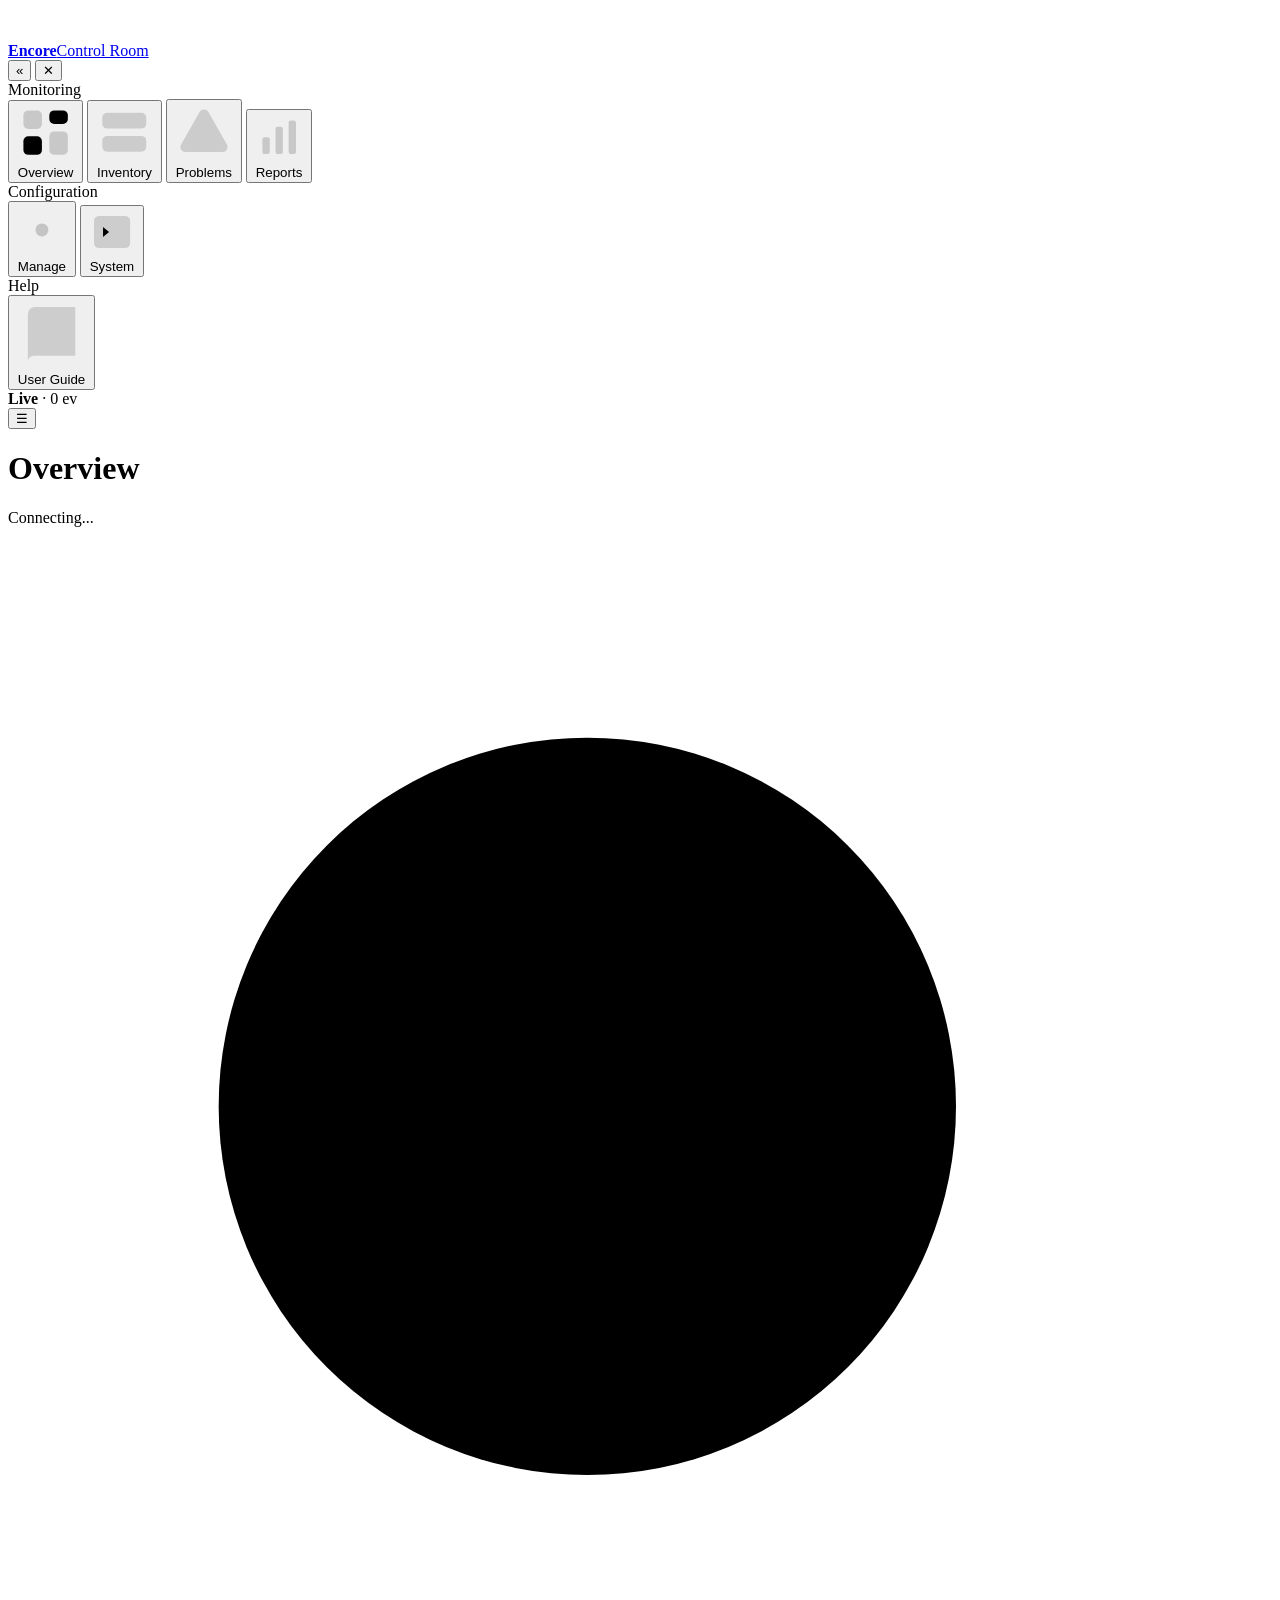
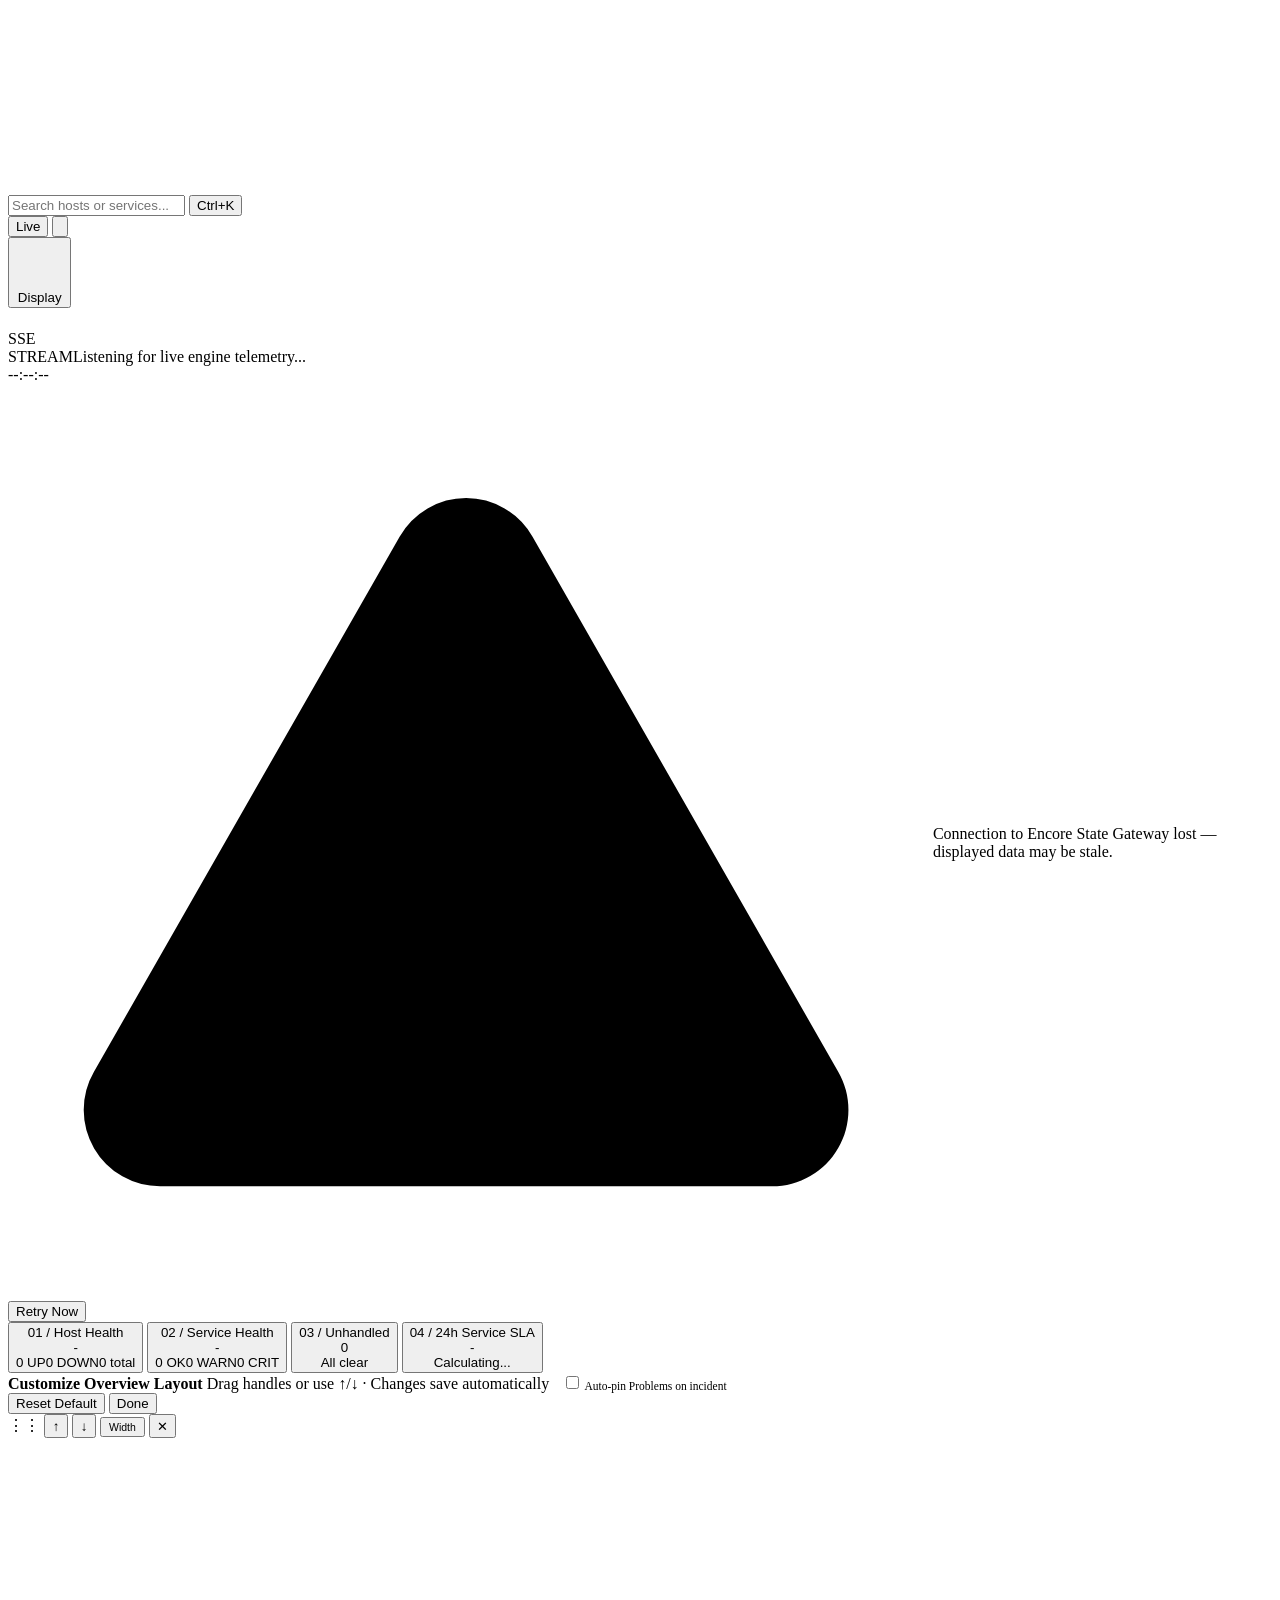
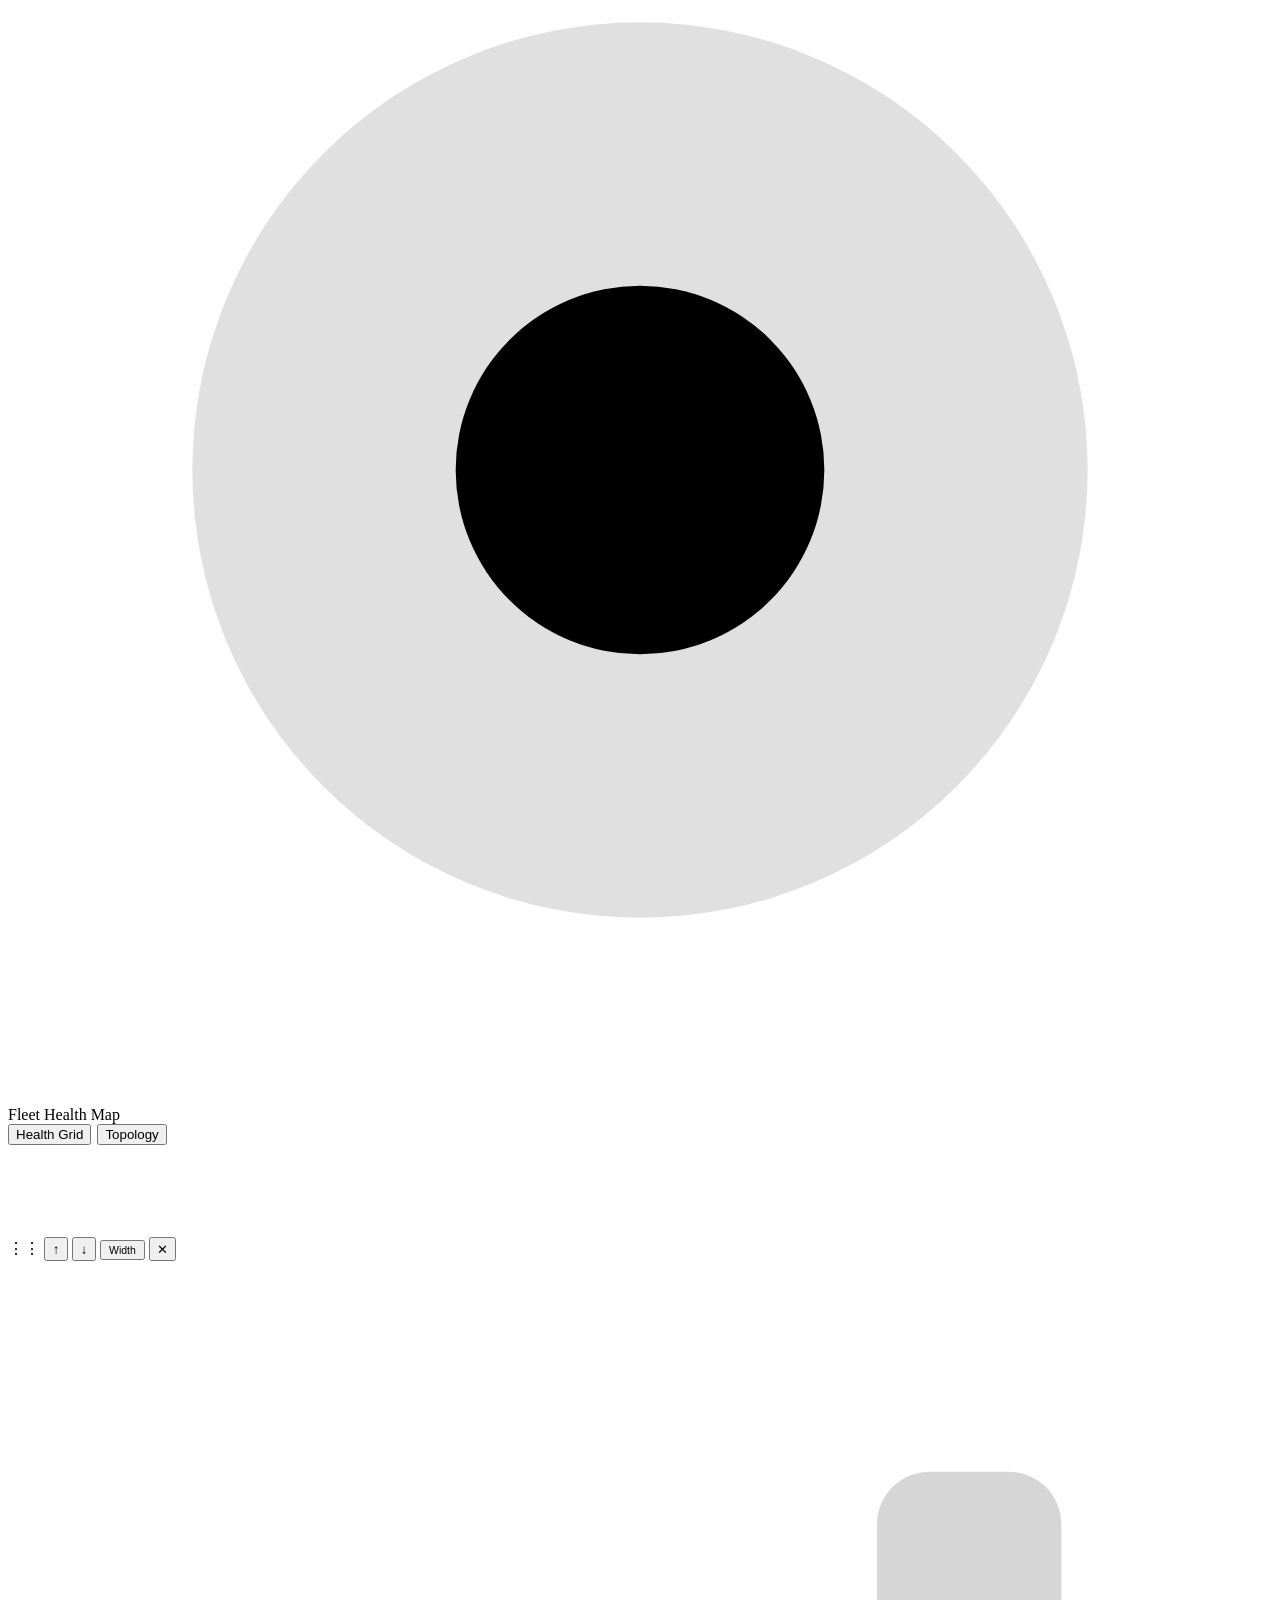
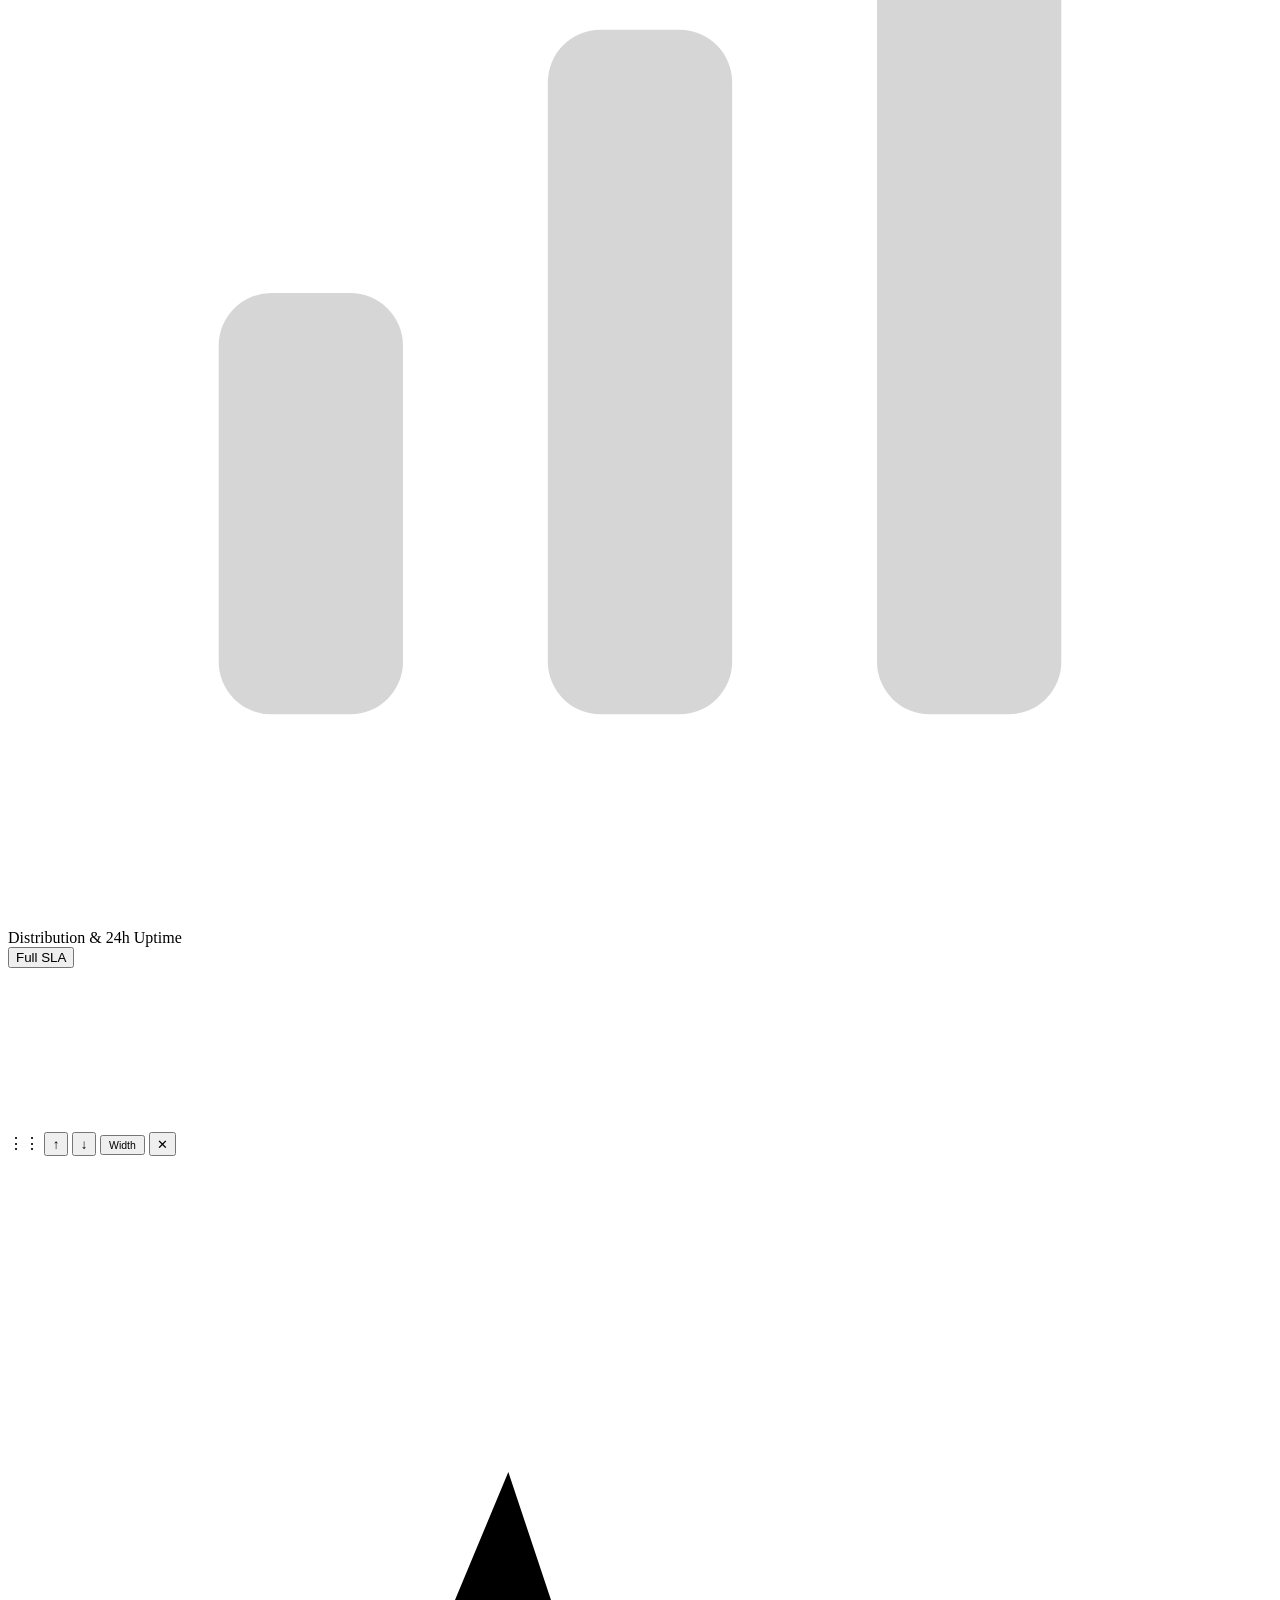
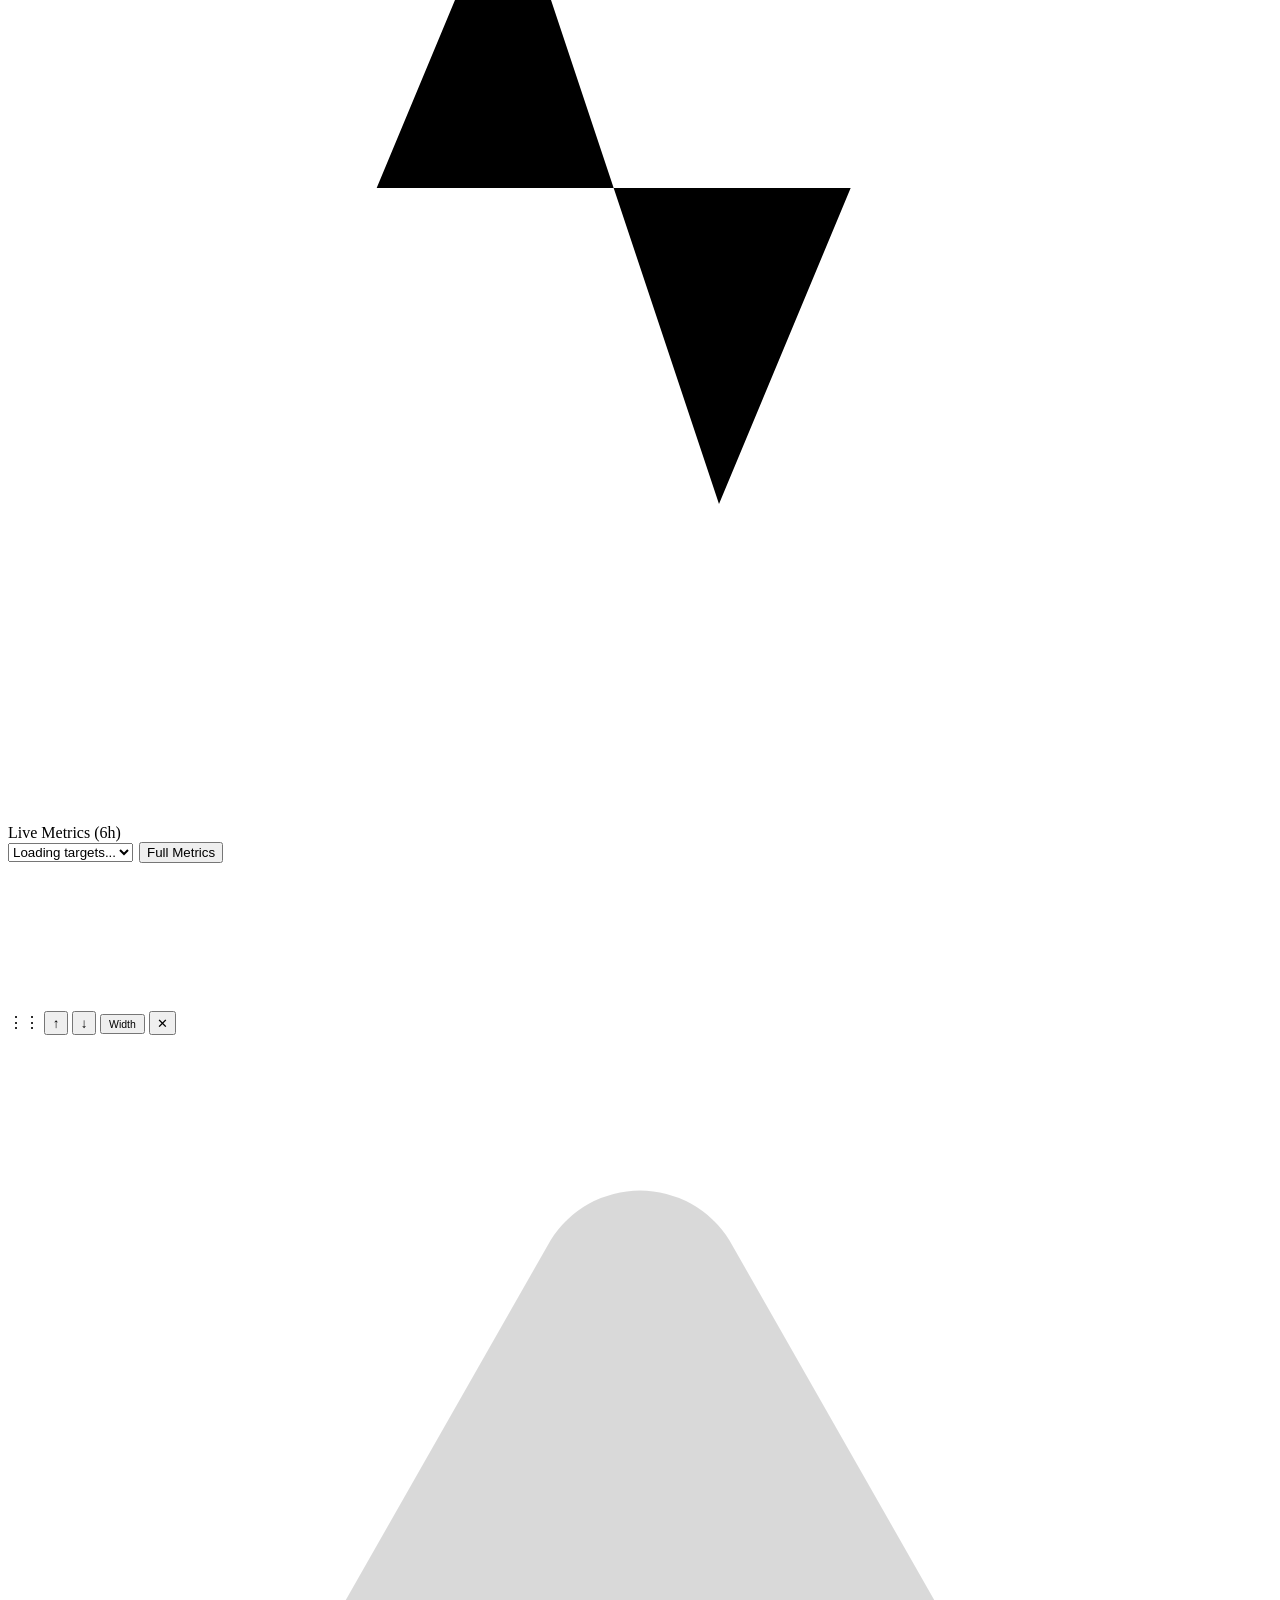
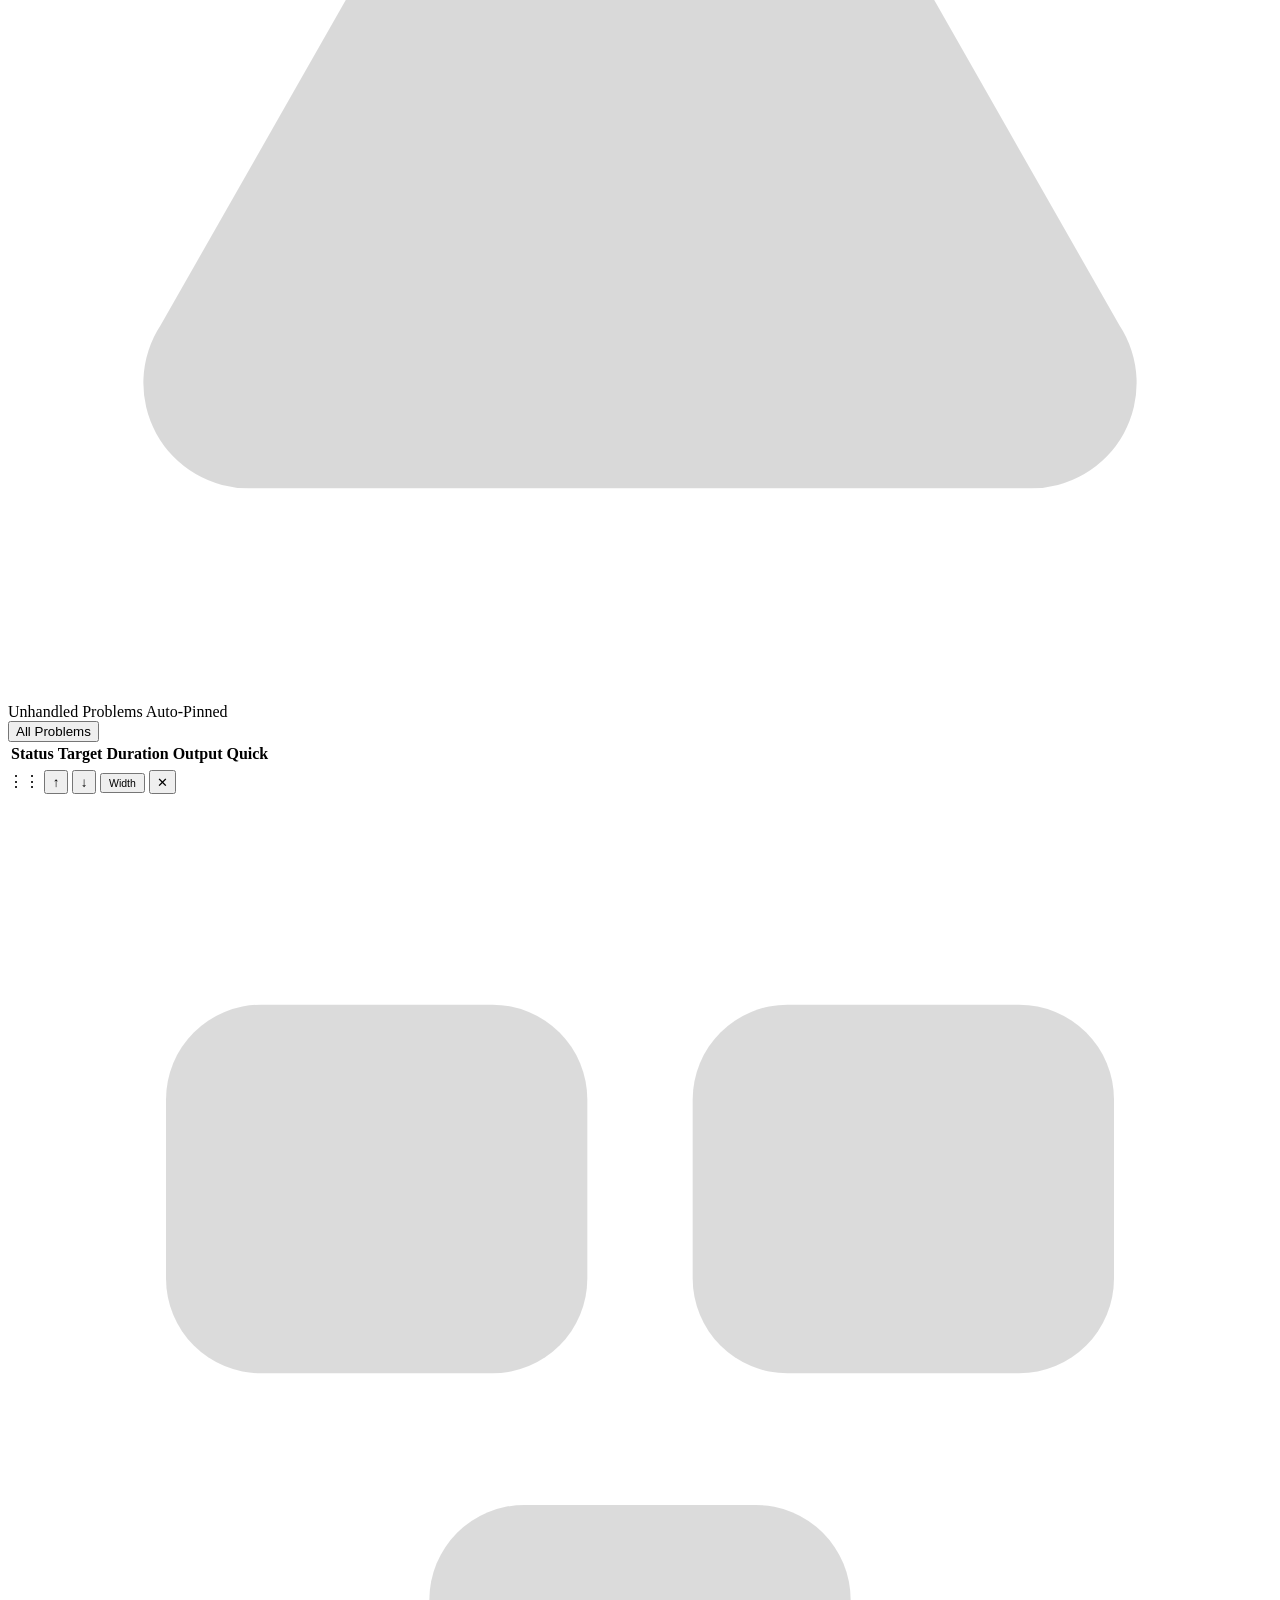
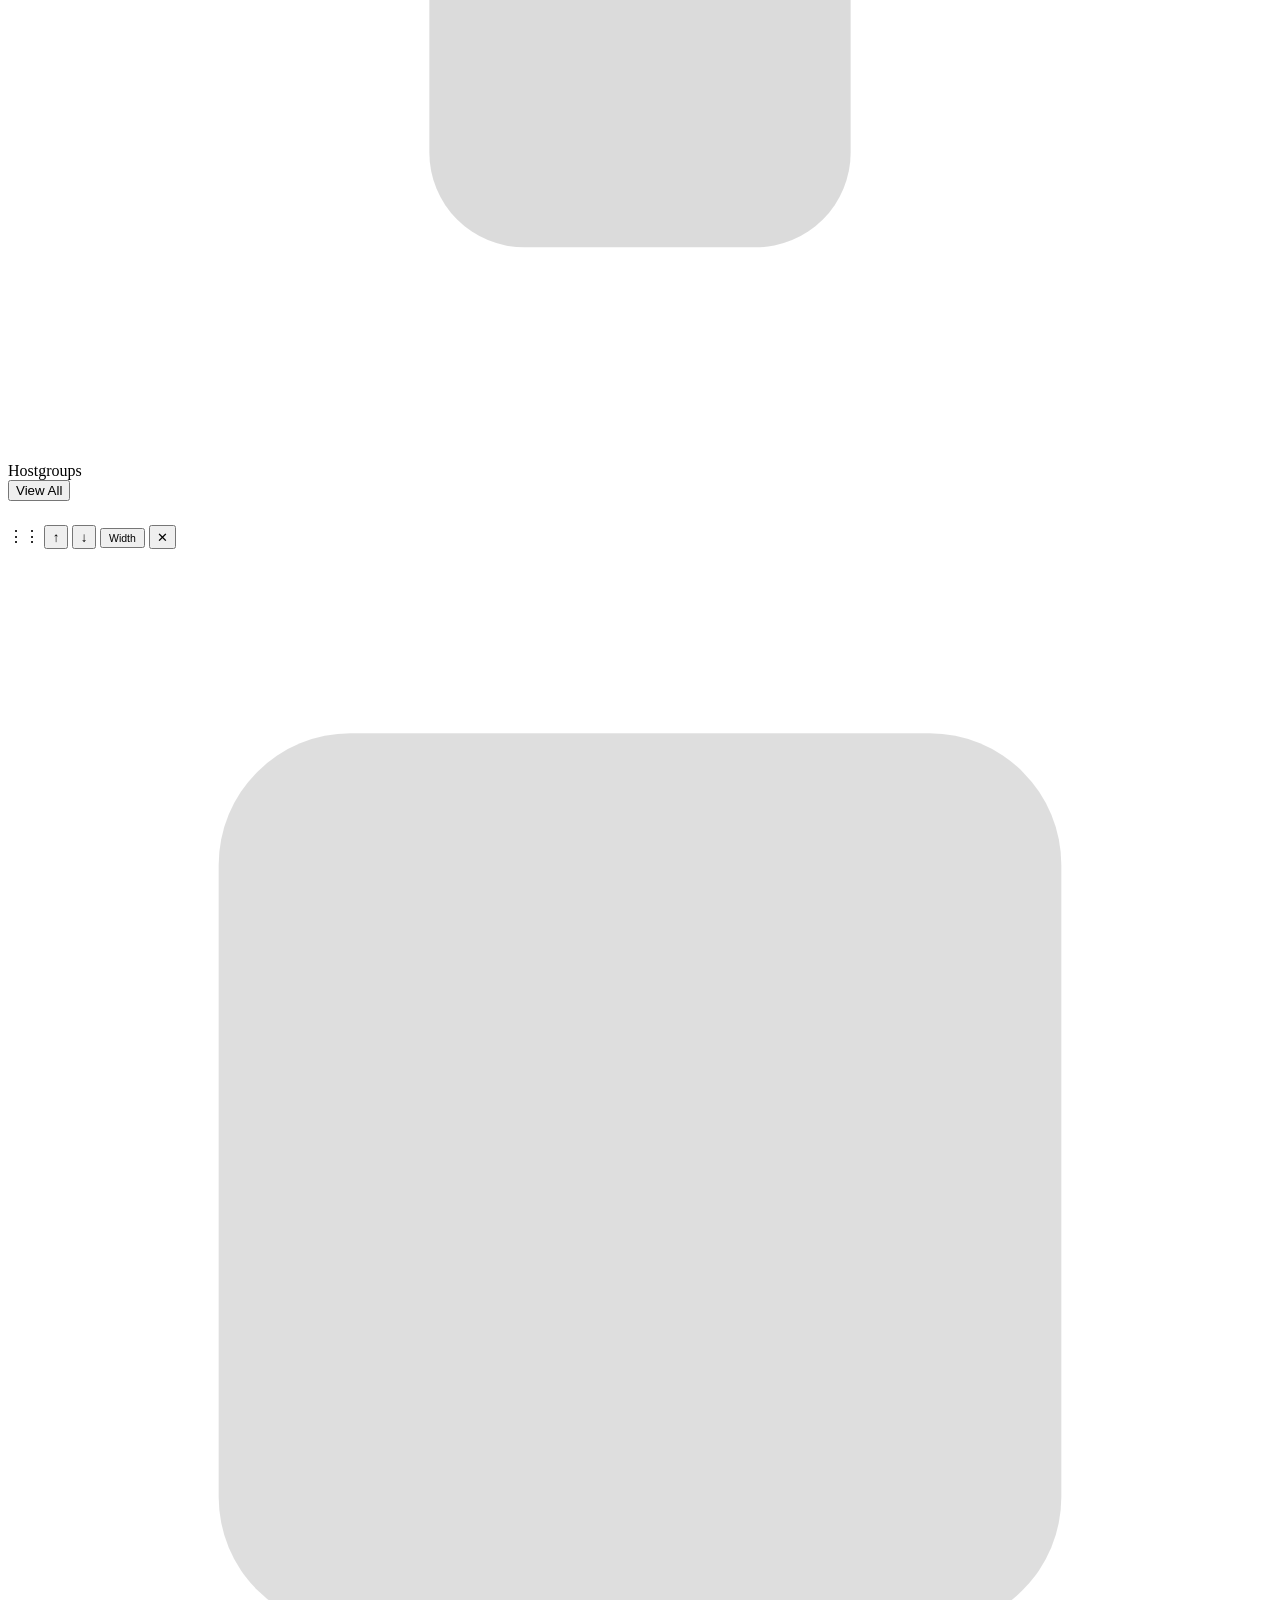
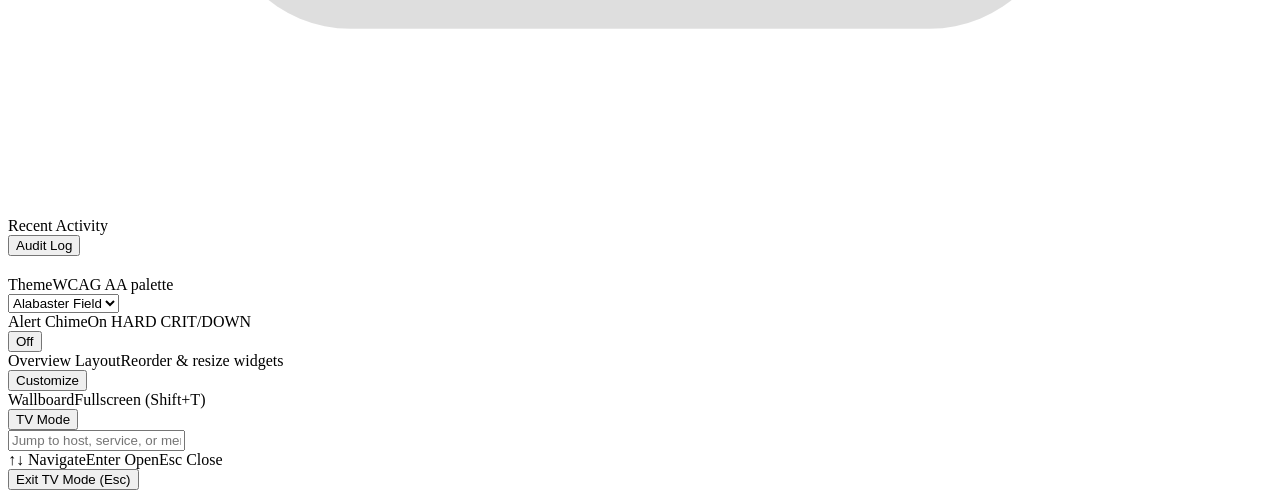
==== commit ccbfe0e4: "feat(brand): futuristic iceberg SVG emblem & favicon across 5 themes" ====
--- a/api/state-gateway/web/index.html
+++ b/api/state-gateway/web/index.html
@@ -4,6 +4,7 @@
 <meta charset="utf-8">
 <meta name="viewport" content="width=device-width, initial-scale=1">
 <title>Encore — Monitoring &amp; Operations Console</title>
+<link rel="icon" type="image/svg+xml" href="/assets/logo/logo.svg">
 <link rel="icon" href="/favicon.ico" sizes="any">
 <link rel="icon" type="image/png" sizes="32x32" href="/assets/favicon/favicon-32.png">
 <link rel="apple-touch-icon" href="/assets/favicon/apple-touch-icon.png">
@@ -18,11 +19,16 @@
   <aside class="sidebar" id="sidebar" aria-label="Primary Navigation">
     <div class="sb-head">
       <a class="sb-brand" href="#overview" onclick="setView('overview');return false">
-        <svg class="brand-svg" width="28" height="28" viewBox="0 0 36 36" fill="none" aria-hidden="true">
-          <rect x="2" y="2" width="32" height="32" rx="9" fill="var(--accent)"/>
-          <rect x="2.75" y="2.75" width="30.5" height="30.5" rx="8.25" fill="none" stroke="rgba(255,255,255,0.22)" stroke-width="1"/>
-          <path d="M11 11.5h13.5M11 18h9.5M11 24.5h13.5" stroke="var(--accent-fg)" stroke-width="2.6" stroke-linecap="round"/>
-          <circle cx="24.5" cy="18" r="2.2" fill="var(--accent-fg)"/>
+        <svg class="brand-svg" width="30" height="30" viewBox="0 0 40 40" fill="none" aria-hidden="true">
+          <rect x="2" y="2" width="36" height="36" rx="10" fill="var(--accent)"/>
+          <rect x="2.75" y="2.75" width="34.5" height="34.5" rx="9.25" fill="none" stroke="var(--accent-fg)" stroke-opacity="0.24" stroke-width="1"/>
+          <polygon points="20,7.5 10.5,22 20,22" fill="var(--accent-fg)" fill-opacity="0.96"/>
+          <polygon points="20,7.5 27.5,22 20,22" fill="var(--accent-fg)" fill-opacity="0.58"/>
+          <polygon points="24.8,14 31.2,22 26.2,22" fill="var(--accent-fg)" fill-opacity="0.82"/>
+          <line x1="6.5" y1="24" x2="33.5" y2="24" stroke="var(--accent-fg)" stroke-opacity="0.45" stroke-width="1.2" stroke-linecap="round"/>
+          <polygon points="11,25.6 20,33.5 20,25.6" fill="var(--accent-fg)" fill-opacity="0.34"/>
+          <polygon points="20,25.6 29.5,25.6 20,33.5" fill="var(--accent-fg)" fill-opacity="0.18"/>
+          <path d="M11 25.6 20 33.5l9.5-7.9" fill="none" stroke="var(--accent-fg)" stroke-opacity="0.72" stroke-width="1.15" stroke-linejoin="round"/>
         </svg>
         <div class="brand-text"><strong>Encore</strong><span>Control Room</span></div>
       </a>
